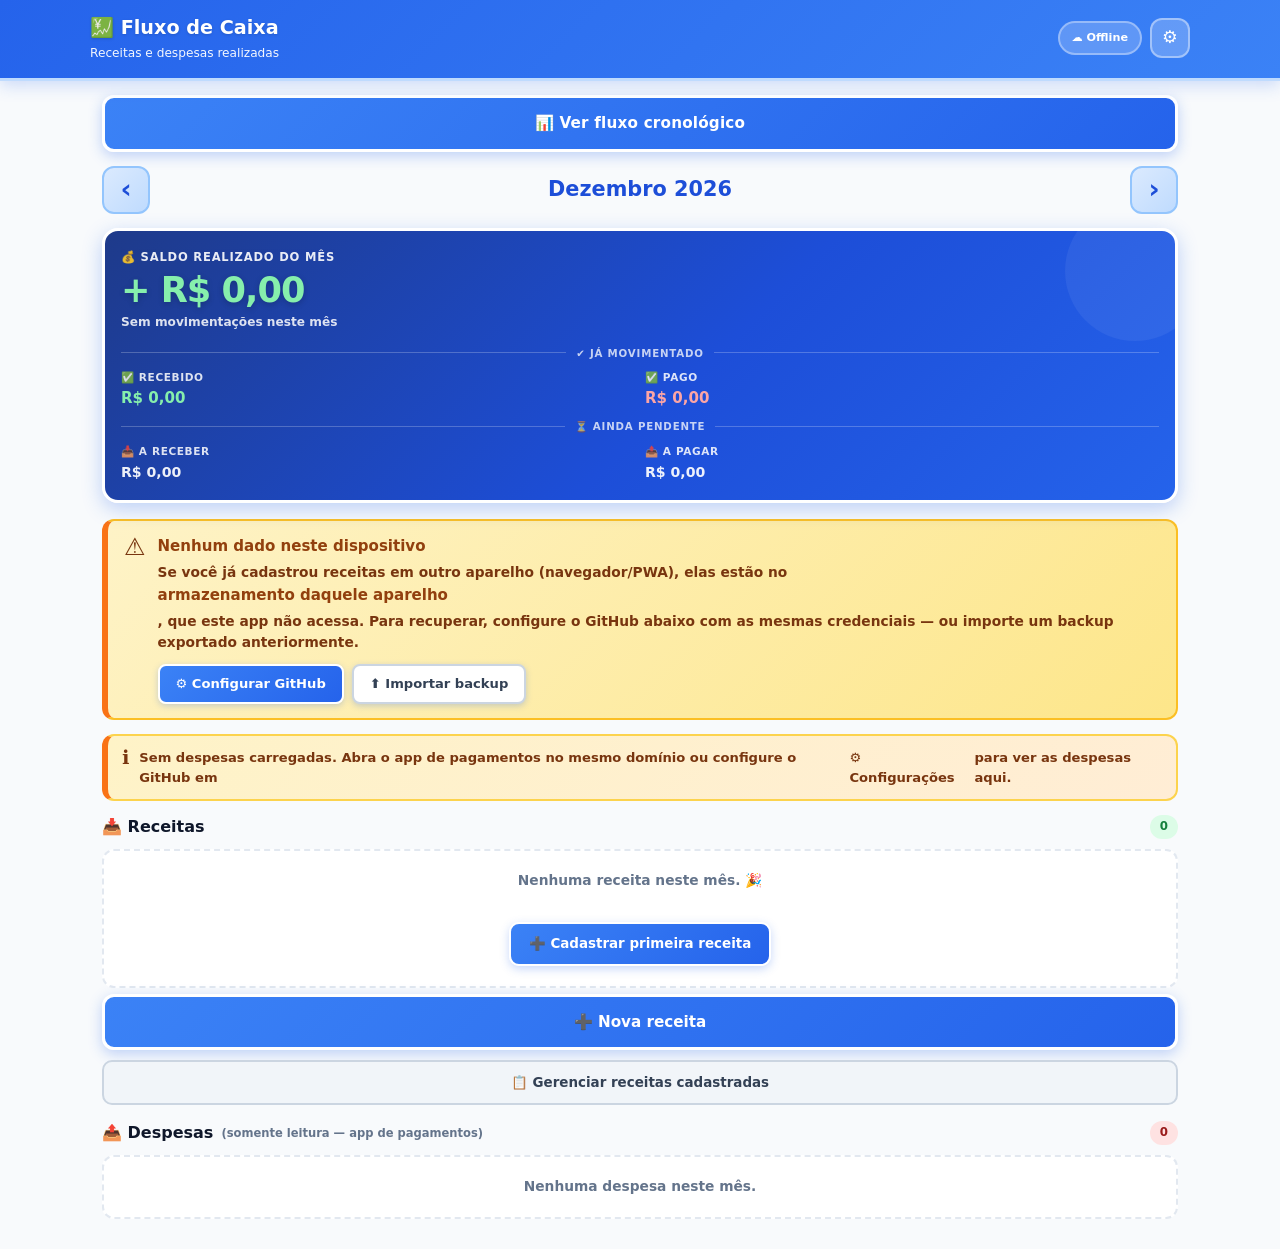
==== fluxo.html @ 1d49e4a2 "Add files via upload" ====
<!DOCTYPE html>
<html lang="pt-BR">
<head>
<meta charset="UTF-8">
<meta name="viewport" content="width=device-width, initial-scale=1, maximum-scale=1, viewport-fit=cover">
<meta name="theme-color" content="#3b82f6">
<meta name="color-scheme" content="only light">
<title>Fluxo de Caixa</title>
<style>
  :root{
    color-scheme: light only;
    --fundo:#f8fafc;--cartao:#fff;--texto:#0f172a;--suave:#64748b;--linha:#e2e8f0;
    /* Verde: mantido só para status semântico (pago/recebido/positivo) */
    --verde:#16a34a;--verde-esc:#15803d;--verde-bg:#dcfce7;--verde-claro:#f0fdf4;
    --azul:#2563eb;--azul-esc:#1d4ed8;--azul-bg:#eff6ff;--azul-claro:#dbeafe;
    --vermelho:#dc2626;--vermelho-bg:#fee2e2;--vermelho-claro:#fef2f2;
    --laranja:#f97316;--laranja-esc:#ea580c;--laranja-bg:#ffedd5;
    /* Marca: azul suave (substitui o antigo teal) */
    --marca:#3b82f6;
    --marca-esc:#2563eb;
    --marca-mais-esc:#1d4ed8;
    --marca-bg:#dbeafe;
    --marca-claro:#eff6ff;
    --marca-medio:#bfdbfe;
    --marca-borda:#93c5fd;
    --roxo:#7c3aed;--roxo-bg:#ede9fe;
    --raio:14px;
  }
  html{
    color-scheme: light only;
    forced-color-adjust: none;
    -webkit-text-size-adjust: 100%;
    background:#f8fafc;
  }
  *{box-sizing:border-box}
  html,body{margin:0;padding:0;width:100%;max-width:100%;overflow-x:hidden}
  body{font-family:system-ui,-apple-system,"Segoe UI",Roboto,Arial,sans-serif;
    background:var(--fundo);color:var(--texto);font-size:15px;line-height:1.45;
    -webkit-tap-highlight-color:transparent;
    forced-color-adjust: none}
  button{font:inherit;cursor:pointer;border:none;background:none;color:inherit}

  header.topo{
    background:linear-gradient(135deg,#2563eb 0%,#3b82f6 100%);
    color:#fff;padding:14px 16px 16px;position:sticky;top:0;z-index:20;
    box-shadow:0 4px 16px rgba(37,99,235,.22);
    border-bottom:3px solid #bfdbfe}
  header.topo .interno{max-width:1100px;margin:0 auto;display:flex;flex-wrap:wrap;
    gap:10px;align-items:center;justify-content:space-between}
  header.topo h1{margin:0;font-size:1.2rem;font-weight:900;
    display:flex;align-items:center;gap:8px;text-shadow:0 1px 3px rgba(0,0,0,.15)}
  header.topo p{margin:3px 0 0;font-size:.76rem;opacity:.95;font-weight:500}
  .topo-acoes{display:flex;gap:8px;align-items:center}
  .status-sync{font-size:.7rem;font-weight:800;background:rgba(255,255,255,.2);
    padding:7px 12px;border-radius:99px;color:#fff;
    border:2px solid rgba(255,255,255,.35);white-space:nowrap;cursor:pointer}
  .status-sync.ok{background:rgba(22,163,74,.55);border-color:rgba(134,239,172,.85)}
  .status-sync.erro{background:rgba(220,38,38,.55);border-color:rgba(252,165,165,.85)}
  .status-sync.carregando,.status-sync.salvando{background:rgba(234,88,12,.55);border-color:rgba(253,186,116,.85)}
  .status-sync.aviso{background:rgba(217,119,6,.55);border-color:rgba(252,211,77,.85)}
  .btn-gh{width:40px;height:40px;border-radius:12px;background:rgba(255,255,255,.22);
    border:2px solid rgba(255,255,255,.4);color:#fff;font-size:1.1rem;
    display:flex;align-items:center;justify-content:center;transition:.15s}
  .btn-gh:hover{background:rgba(255,255,255,.35);transform:translateY(-1px)}

  .area{max-width:1100px;margin:0 auto;padding:14px 12px}
  .tela{animation:surgir .18s ease-out}
  @keyframes surgir{from{opacity:0;transform:translateY(6px)}to{opacity:1;transform:none}}
  .escondido{display:none !important}

  .btn-voltar{display:inline-flex;align-items:center;gap:10px;
    background:linear-gradient(135deg,#f97316,#ea580c);color:#fff;
    font-weight:800;font-size:.9rem;padding:11px 20px;border-radius:12px;
    box-shadow:0 4px 14px rgba(234,88,12,.35);margin-bottom:14px;
    border:3px solid #fff}
  .btn-voltar::before{content:'←';font-size:1.2rem;font-weight:900;line-height:1;
    background:#fff;color:#ea580c;width:24px;height:24px;border-radius:50%;
    display:flex;align-items:center;justify-content:center}
  .btn-voltar:hover{transform:translateY(-2px)}

  h2.titulo-tela{margin:0 0 14px;font-size:1.35rem;font-weight:900;
    display:flex;align-items:center;gap:12px;flex-wrap:wrap;color:#0f172a;
    padding-left:14px;position:relative;line-height:1.2}
  h2.titulo-tela::before{content:'';position:absolute;left:0;top:6px;bottom:6px;
    width:6px;background:linear-gradient(180deg,var(--marca),var(--marca-esc));
    border-radius:4px}

  /* Botão Ver Fluxo Cronológico - topo da página */
  .btn-ver-fluxo{
    width:100%;
    margin-bottom:14px;
    background:linear-gradient(135deg,#3b82f6 0%,#2563eb 100%);
    color:#fff;
    padding:14px 20px;
    border-radius:12px;
    font-weight:900;
    font-size:.95rem;
    display:flex;
    align-items:center;
    justify-content:center;
    gap:10px;
    box-shadow:0 4px 14px rgba(37,99,235,.28);
    transition:.15s;
    border:3px solid #fff;
    letter-spacing:.2px
  }
  .btn-ver-fluxo:hover{
    transform:translateY(-2px);
    box-shadow:0 8px 22px rgba(37,99,235,.4)
  }
  .btn-ver-fluxo:active{transform:translateY(0)}

  .nav-mes{display:flex;align-items:center;gap:10px;margin-bottom:14px}
  .nav-mes h2{margin:0;flex:1;text-align:center;font-size:1.3rem;font-weight:900;
    color:#1d4ed8;text-transform:capitalize;line-height:1.1}
  .nav-mes-btn{flex:0 0 auto;width:48px;height:48px;border-radius:12px;
    background:linear-gradient(135deg,#dbeafe,#bfdbfe);border:2px solid #93c5fd;
    display:flex;align-items:center;justify-content:center;font-size:1.7rem;
    font-weight:900;color:#1d4ed8;line-height:1;padding-bottom:3px}
  .nav-mes-btn:hover{background:linear-gradient(135deg,#bfdbfe,#93c5fd);transform:translateY(-2px)}
  .nav-mes-btn:active{transform:scale(.95)}

  .card-saldo{
    background:linear-gradient(135deg,#1e3a8a 0%,#1d4ed8 55%,#2563eb 100%);
    color:#fff;border-radius:16px;padding:18px 16px;margin-bottom:16px;
    box-shadow:0 6px 20px rgba(37,99,235,.28);
    border:3px solid #fff;position:relative;overflow:hidden}
  .card-saldo::before{content:'';position:absolute;top:-30px;right:-30px;
    width:140px;height:140px;border-radius:50%;
    background:rgba(255,255,255,.06);pointer-events:none}
  .card-saldo .rotulo{font-size:.72rem;font-weight:800;text-transform:uppercase;
    letter-spacing:.8px;opacity:.9;margin-bottom:6px}
  .card-saldo .valor{font-size:2.2rem;font-weight:900;letter-spacing:-1px;
    line-height:1.1;margin-bottom:4px;text-shadow:0 2px 6px rgba(0,0,0,.2)}
  .card-saldo .valor.positivo{color:#86efac}
  .card-saldo .valor.negativo{color:#fca5a5}
  .card-saldo .subtitulo{font-size:.76rem;font-weight:600;opacity:.85;
    margin-bottom:14px}
  .card-saldo .divisor{display:flex;align-items:center;gap:10px;
    margin:10px 0 10px;opacity:.75}
  .card-saldo .divisor span{font-size:.64rem;font-weight:900;text-transform:uppercase;
    letter-spacing:.8px;white-space:nowrap}
  .card-saldo .divisor::before,.card-saldo .divisor::after{content:'';flex:1;
    height:1px;background:rgba(255,255,255,.3)}
  .card-saldo .detalhes{display:grid;grid-template-columns:repeat(auto-fit,minmax(120px,1fr));
    gap:10px}
  .card-saldo .det-item{display:flex;flex-direction:column;gap:2px}
  .card-saldo .det-item span{font-size:.66rem;font-weight:700;text-transform:uppercase;
    letter-spacing:.6px;opacity:.85}
  .card-saldo .det-item strong{font-size:.94rem;font-weight:900}
  .card-saldo .det-item.det-entrada strong{color:#86efac}
  .card-saldo .det-item.det-saida strong{color:#fca5a5}
  .card-saldo .det-item.det-pendente strong{font-size:.88rem;opacity:.92}

  .secao{margin-bottom:16px}
  .secao-cabecalho{display:flex;align-items:center;gap:8px;margin-bottom:10px;
    flex-wrap:wrap}
  .secao-cabecalho h3{margin:0;font-size:1rem;font-weight:900;flex:1;min-width:0;
    display:flex;align-items:center;gap:8px;color:#0f172a}
  .secao-cabecalho h3 small{font-size:.72rem;font-weight:600;color:var(--suave)}
  .secao-cabecalho .contador{font-size:.74rem;font-weight:900;padding:3px 10px;
    border-radius:99px;background:var(--azul-bg);color:var(--azul-esc)}
  .secao-cabecalho .contador.saida{background:var(--vermelho-bg);color:#991b1b}
  .secao-cabecalho .contador.entrada{background:var(--verde-bg);color:var(--verde-esc)}

  .lista-vazia{background:#fff;border:2px dashed var(--linha);border-radius:12px;
    padding:20px 14px;text-align:center;color:var(--suave);
    font-size:.86rem;font-weight:600}
  .lista-vazia .btn-vazio{display:inline-flex;align-items:center;gap:8px;
    background:linear-gradient(135deg,var(--marca),var(--marca-esc));color:#fff;
    padding:10px 18px;border-radius:10px;font-weight:900;font-size:.84rem;
    margin-top:12px;box-shadow:0 3px 10px rgba(37,99,235,.25);transition:.15s;
    border:2px solid #fff}
  .lista-vazia .btn-vazio:hover{transform:translateY(-1px);
    box-shadow:0 5px 14px rgba(37,99,235,.35)}

  .aviso-vazio{background:linear-gradient(135deg,#fef3c7,#fde68a);
    border:2px solid #fbbf24;border-left:6px solid var(--laranja);
    border-radius:12px;padding:14px 16px;margin-bottom:14px;
    font-size:.86rem;color:#78350f;font-weight:600;line-height:1.55;
    display:flex;gap:12px;align-items:flex-start}
  .aviso-vazio .icon{font-size:1.5rem;flex-shrink:0;line-height:1}
  .aviso-vazio .body{flex:1;min-width:0}
  .aviso-vazio b{display:block;font-size:.94rem;font-weight:900;
    color:#92400e;margin-bottom:4px}
  .aviso-vazio .btns{display:flex;gap:8px;flex-wrap:wrap;margin-top:10px}
  .aviso-vazio button{background:linear-gradient(135deg,var(--marca),var(--marca-esc));
    color:#fff;padding:8px 16px;border-radius:8px;font-weight:900;font-size:.82rem;
    border:2px solid #fff;box-shadow:0 2px 6px rgba(37,99,235,.25);transition:.15s}
  .aviso-vazio button:hover{transform:translateY(-1px)}
  .aviso-vazio button.neutro{background:#fff;color:#334155;border-color:#cbd5e1}
  .aviso-vazio code{background:#fff;border:1px solid #fcd34d;border-radius:4px;
    padding:1px 6px;font-family:monospace;font-size:.78rem}

  .item-receita{
    background:#fff;border:2px solid var(--linha);border-left:6px solid var(--azul);
    border-radius:12px;padding:12px 14px;margin-bottom:10px;
    box-shadow:0 2px 6px rgba(15,23,42,.06);
    display:flex;flex-direction:column;gap:10px;transition:.15s}
  .item-receita.st-recebido{border-left-color:var(--verde);
    background:linear-gradient(135deg,#f0fdf4,#fff)}
  .item-receita.st-atrasado{border-left-color:var(--laranja);
    background:linear-gradient(135deg,#fff7ed,#fff)}
  .item-receita:hover{box-shadow:0 4px 12px rgba(15,23,42,.1)}

  .item-linha1{display:flex;justify-content:space-between;gap:10px;align-items:flex-start}
  .item-info{flex:1;min-width:0}
  .item-info .fonte{font-size:.95rem;font-weight:900;color:#0f172a;
    white-space:nowrap;overflow:hidden;text-overflow:ellipsis;display:flex;
    align-items:center;gap:6px}
  .item-info .meta{font-size:.74rem;color:var(--suave);font-weight:600;margin-top:2px;
    display:flex;flex-wrap:wrap;align-items:center;gap:6px}
  .item-info .meta b{color:#334155;font-weight:800}
  .item-valor{flex-shrink:0;text-align:right}
  .item-valor .num{font-size:1.15rem;font-weight:900;color:var(--azul-esc);
    letter-spacing:-.3px}
  .item-receita.st-recebido .item-valor .num{color:var(--verde-esc)}
  .item-receita.st-atrasado .item-valor .num{color:var(--laranja-esc)}
  .item-valor .sublabel{font-size:.62rem;font-weight:900;text-transform:uppercase;
    letter-spacing:.5px;color:var(--suave);margin-top:1px}

  .item-linha2{display:flex;gap:6px;align-items:center;flex-wrap:wrap;
    padding-top:8px;border-top:1px dashed var(--linha)}
  .btn-acao-receita{padding:8px 12px;border-radius:8px;font-size:.78rem;font-weight:800;
    display:inline-flex;align-items:center;gap:5px;transition:.15s;
    border:2px solid transparent;white-space:nowrap}
  .btn-acao-receita.receber{background:linear-gradient(135deg,var(--verde),#15803d);
    color:#fff;box-shadow:0 2px 8px rgba(22,163,74,.3)}
  .btn-acao-receita.receber:hover{box-shadow:0 4px 12px rgba(22,163,74,.45);
    transform:translateY(-1px)}
  .btn-acao-receita.desfazer{background:#f1f5f9;color:#475569;border-color:#cbd5e1}
  .btn-acao-receita.desfazer:hover{background:#e2e8f0}
  .btn-acao-receita.editar{background:var(--azul-bg);color:var(--azul-esc);
    border-color:var(--azul-claro)}
  .btn-acao-receita.editar:hover{background:#dbeafe}
  .btn-acao-receita.excluir{background:var(--vermelho-bg);color:#b91c1c;
    border-color:#fca5a5}
  .btn-acao-receita.excluir:hover{background:#fecaca}

  .selo-status-receita{font-size:.62rem;font-weight:900;padding:3px 9px;
    border-radius:99px;text-transform:uppercase;letter-spacing:.5px;
    display:inline-flex;align-items:center;gap:4px}
  .selo-status-receita.recebido{background:var(--verde-bg);color:var(--verde-esc);
    border:1px solid #86efac}
  .selo-status-receita.aberto{background:var(--azul-bg);color:var(--azul-esc);
    border:1px solid #bfdbfe}
  .selo-status-receita.atrasado{background:var(--laranja-bg);color:var(--laranja-esc);
    border:1px solid #fdba74}

  .grupo-despesa{margin-bottom:14px}
  .grupo-despesa .grupo-cabecalho{display:flex;align-items:center;gap:8px;
    padding:8px 12px;background:linear-gradient(135deg,#f8fafc,#f1f5f9);
    border:2px solid var(--linha);border-bottom:none;
    border-radius:10px 10px 0 0;font-size:.82rem;font-weight:900;color:#334155}
  .grupo-despesa .grupo-cabecalho .qtd-badge{font-size:.66rem;font-weight:900;
    background:#e2e8f0;color:#475569;padding:2px 8px;border-radius:99px;
    margin-left:auto}
  .grupo-despesa .grupo-total{font-size:.74rem;font-weight:800;color:#0f172a;
    margin-left:8px}
  .grupo-despesa .itens{border:2px solid var(--linha);border-top:none;
    border-radius:0 0 10px 10px;overflow:hidden}
  .grupo-despesa .itens .item-despesa{border-radius:0;border-left-width:4px;
    border-top:none;border-left-color:var(--azul-claro);
    border-right:none;border-bottom:1px solid var(--linha);
    margin-bottom:0;padding:10px 14px}
  .grupo-despesa .itens .item-despesa:last-child{border-bottom:none}
  .grupo-despesa .itens .item-despesa.st-pago{border-left-color:var(--verde)}
  .grupo-despesa .itens .item-despesa.st-em_atraso{border-left-color:var(--vermelho)}

  .item-despesa{
    background:#fff;
    display:flex;justify-content:space-between;gap:10px;align-items:center;
    box-shadow:none;opacity:.92}
  .item-despesa.st-pago{opacity:1}
  .item-despesa.st-em_atraso{opacity:1}
  .item-despesa.st-outros{opacity:1}
  .item-despesa .info{flex:1;min-width:0}
  .item-despesa .info .fonte{font-size:.9rem;font-weight:800;color:#0f172a;
    white-space:nowrap;overflow:hidden;text-overflow:ellipsis}
  .item-despesa .info .meta{font-size:.72rem;color:var(--suave);font-weight:600;
    margin-top:2px;white-space:nowrap;overflow:hidden;text-overflow:ellipsis}
  .item-despesa .valor-area{flex-shrink:0;text-align:right}
  .item-despesa .valor{font-size:1.05rem;font-weight:900;color:#334155;letter-spacing:-.3px}
  .item-despesa.st-pago .valor{color:var(--verde-esc)}
  .item-despesa.st-em_atraso .valor{color:#b91c1c}
  .item-despesa .selo{font-size:.62rem;font-weight:900;padding:3px 8px;
    border-radius:99px;margin-top:3px;display:inline-block}
  .item-despesa .selo.pago{background:var(--verde-bg);color:var(--verde-esc)}
  .item-despesa .selo.aberto{background:var(--azul-bg);color:var(--azul-esc)}
  .item-despesa .selo.atrasado{background:var(--vermelho-bg);color:#b91c1c}
  .item-despesa .selo.outros{background:var(--laranja-bg);color:var(--laranja-esc)}

  .aviso-fonte{background:linear-gradient(135deg,#fef3c7,#ffedd5);
    border:2px solid #fcd34d;border-left:6px solid var(--laranja);
    border-radius:12px;padding:12px 14px;margin-bottom:14px;
    font-size:.82rem;color:#78350f;font-weight:600;line-height:1.5;
    display:flex;gap:10px;align-items:flex-start}
  .aviso-fonte::before{content:'ℹ️';font-size:1.2rem;flex-shrink:0;line-height:1}

  .btn-nova-receita{width:100%;margin-top:6px;
    background:linear-gradient(135deg,var(--marca),var(--marca-esc));
    color:#fff;padding:14px 20px;border-radius:12px;font-weight:900;font-size:.95rem;
    display:flex;align-items:center;justify-content:center;gap:10px;
    box-shadow:0 4px 14px rgba(37,99,235,.28);transition:.15s;
    border:3px solid #fff}
  .btn-nova-receita:hover{transform:translateY(-2px);
    box-shadow:0 8px 22px rgba(37,99,235,.4)}
  .btn-nova-receita:active{transform:translateY(0)}

  .btn-secundario{display:inline-flex;align-items:center;justify-content:center;
    gap:8px;background:#f1f5f9;color:#334155;border:2px solid #cbd5e1;
    padding:11px 18px;border-radius:10px;font-weight:800;font-size:.84rem;
    transition:.15s;margin-top:10px;width:100%}
  .btn-secundario:hover{background:#e2e8f0}

  .form-cartao{background:#fff;border:2px solid var(--linha);border-radius:var(--raio);
    padding:16px;box-shadow:0 2px 8px rgba(15,23,42,.06);margin-bottom:14px}
  .grade-form{display:grid;gap:12px;grid-template-columns:repeat(auto-fit,minmax(160px,1fr))}
  .campo{display:flex;flex-direction:column;gap:5px;font-size:.82rem;font-weight:900;
    color:#0f172a;letter-spacing:.2px}
  .campo input,.campo select{font:inherit;font-weight:500;color:var(--texto);
    background:#fff;border:2px solid var(--linha);border-radius:8px;
    padding:10px 12px;font-size:.92rem;width:100%;min-width:0;outline:none;
    transition:.15s;color-scheme:light}
  .campo input:focus,.campo select:focus{border-color:var(--marca);
    box-shadow:0 0 0 3px rgba(59,130,246,.18)}
  .campo.largura-total{grid-column:1 / -1}
  .campo .dica{font-weight:500;color:var(--suave);font-size:.72rem}

  .check-infinita{display:flex;align-items:flex-start;gap:12px;
    background:linear-gradient(135deg,#eff6ff,#dbeafe);
    border:2px solid #93c5fd;border-radius:12px;padding:12px 14px;
    margin-top:6px;cursor:pointer;transition:.15s;grid-column:1 / -1}
  .check-infinita:hover{border-color:var(--marca)}
  .check-infinita input{width:22px;height:22px;margin:0;flex-shrink:0;
    accent-color:var(--marca);cursor:pointer}
  .check-infinita .conteudo{flex:1;min-width:0}
  .check-infinita b{display:block;font-size:.9rem;font-weight:900;
    color:var(--marca-mais-esc);margin-bottom:2px}
  .check-infinita small{display:block;font-size:.74rem;color:#1e40af;font-weight:600;
    line-height:1.4}
  .check-infinita.ativo{background:linear-gradient(135deg,#dbeafe,#bfdbfe);
    border-color:var(--marca)}

  .acoes-form{display:flex;gap:10px;flex-wrap:wrap;margin-top:16px;
    padding-top:14px;border-top:2px dashed var(--linha)}
  .btn{padding:12px 20px;border-radius:10px;font-weight:800;font-size:.88rem;
    display:inline-flex;align-items:center;gap:8px;transition:.15s;
    border:2px solid transparent}
  .btn-primario{background:linear-gradient(135deg,var(--marca),var(--marca-esc));
    color:#fff;box-shadow:0 4px 12px rgba(37,99,235,.28)}
  .btn-primario:hover{box-shadow:0 6px 18px rgba(37,99,235,.4);
    transform:translateY(-1px)}
  .btn-neutro{background:#f1f5f9;color:#334155;border-color:#cbd5e1}
  .btn-neutro:hover{background:#e2e8f0}
  .btn-perigo{background:var(--vermelho-bg);color:#b91c1c;border-color:#fca5a5}
  .btn-perigo:hover{background:#fecaca}
  .btn:disabled{opacity:.6;cursor:not-allowed}

  .config-status-cartao{border-radius:var(--raio);padding:14px 16px;
    margin-bottom:14px;display:flex;gap:14px;align-items:center;
    border:2px solid var(--linha);background:#fff;
    border-left:6px solid var(--suave);box-shadow:0 2px 8px rgba(15,23,42,.06)}
  .config-status-cartao.ok{border-color:#86efac;border-left-color:var(--verde);
    background:linear-gradient(135deg,#f0fdf4,#dcfce7)}
  .config-status-cartao.erro{border-color:#fca5a5;border-left-color:var(--vermelho);
    background:linear-gradient(135deg,#fef2f2,#fee2e2)}
  .config-status-cartao.aviso{border-color:#fcd34d;border-left-color:var(--laranja);
    background:linear-gradient(135deg,#fffbeb,#fef3c7)}
  .config-status-cartao .emoji{font-size:1.6rem;flex-shrink:0;line-height:1}
  .config-status-cartao b{display:block;font-size:.92rem;font-weight:900;margin-bottom:2px}
  .config-status-cartao small{font-size:.76rem;color:var(--suave);font-weight:600}
  .config-status-cartao.ok b{color:var(--verde-esc)}
  .config-status-cartao.erro b{color:#b91c1c}
  .config-status-cartao.aviso b{color:#92400e}

  .config-ajuda{background:linear-gradient(135deg,#f0f9ff,#e0f2fe);
    border:2px solid #bae6fd;border-left:6px solid var(--azul);
    border-radius:12px;padding:14px 16px;font-size:.78rem;color:#075985;
    margin-top:14px;line-height:1.6;font-weight:500}
  .config-ajuda b{color:#0c4a6e;font-weight:900}
  .config-ajuda code{background:#fff;border:1px solid #bae6fd;border-radius:5px;
    padding:2px 7px;font-family:ui-monospace,monospace;font-size:.72rem;
    color:#0369a1;font-weight:700;word-break:break-all}

  .modal-fundo{position:fixed;top:0;left:0;right:0;bottom:0;background:rgba(15,23,42,.75);
    display:flex;align-items:center;justify-content:center;padding:16px;
    z-index:999999;backdrop-filter:blur(2px)}
  .modal-caixa{background:#fff;border-radius:16px;max-width:520px;width:100%;
    max-height:90vh;overflow-y:auto;padding:20px;
    box-shadow:0 24px 60px rgba(0,0,0,.4)}
  .modal-caixa h3{margin:0 0 12px;font-size:1.1rem;font-weight:900;
    display:flex;align-items:center;gap:10px;padding-bottom:10px;
    border-bottom:2px dashed var(--linha);color:#0f172a}
  .modal-caixa h3 .emoji{font-size:1.5rem;background:linear-gradient(135deg,#eff6ff,#dbeafe);
    width:42px;height:42px;border-radius:12px;display:flex;
    align-items:center;justify-content:center;flex-shrink:0}
  .modal-caixa p{margin:8px 0;font-size:.86rem;color:var(--texto);font-weight:500}
  .modal-acoes{display:flex;gap:10px;flex-wrap:wrap;margin-top:16px;
    justify-content:flex-end}
  .btn-modal{padding:10px 16px;border-radius:10px;font-weight:800;font-size:.82rem;
    display:inline-flex;align-items:center;gap:6px;transition:.15s;
    border:2px solid transparent}
  .btn-modal.primario{background:linear-gradient(135deg,var(--marca),var(--marca-esc));
    color:#fff;box-shadow:0 3px 10px rgba(37,99,235,.25)}
  .btn-modal.neutro{background:#f1f5f9;color:#334155;border-color:#cbd5e1}
  .btn-modal.neutro:hover{background:#e2e8f0}

  #textoEscopo{background:#f8fafc;border-left:5px solid var(--marca);
    border-radius:8px;padding:12px 14px;font-size:.84rem;color:var(--texto);
    line-height:1.6;margin:12px 0 4px;font-weight:500}
  #textoEscopo b{color:var(--marca-mais-esc);font-weight:900}
  .linha-mudanca{display:flex;align-items:flex-start;gap:10px;padding:7px 0;
    border-bottom:1px dashed #e2e8f0}
  .linha-mudanca:last-child{border-bottom:none}
  .linha-mudanca .campo-nome{font-weight:900;color:var(--marca-mais-esc);min-width:80px;
    flex-shrink:0;font-size:.78rem;text-transform:uppercase;letter-spacing:.3px}
  .linha-mudanca .valor-mudanca{color:var(--texto);word-break:break-word;
    font-size:.84rem;font-weight:600}

  .opcoes-escopo{display:flex;flex-direction:column;gap:10px;margin-top:14px}
  .opcao-escopo{display:flex;align-items:flex-start;gap:12px;background:#f8fafc;
    border:2px solid #e2e8f0;border-radius:12px;padding:12px 14px;
    text-align:left;cursor:pointer;width:100%;transition:.15s;font-weight:600}
  .opcao-escopo:hover{background:linear-gradient(135deg,#eff6ff,#dbeafe);
    border-color:var(--marca);transform:translateY(-2px);
    box-shadow:0 6px 16px rgba(37,99,235,.15)}
  .opcao-escopo .icone{font-size:1.3rem;flex-shrink:0;width:28px;
    text-align:center;background:#fff;border-radius:8px;padding:3px}
  .opcao-escopo .info{flex:1;min-width:0}
  .opcao-escopo .info b{display:block;color:var(--texto);font-size:.88rem;
    font-weight:900;margin-bottom:2px}
  .opcao-escopo .info small{display:block;color:var(--suave);font-size:.74rem;
    font-weight:500}
  .opcao-escopo.cancelar{background:#fff;border-color:#fee2e2}
  .opcao-escopo.cancelar:hover{background:#fef2f2;border-color:#fca5a5}
  .opcao-escopo.cancelar .info b{color:#b91c1c}

  .info-parcela-edit{background:linear-gradient(135deg,#eff6ff,#dbeafe);
    border:2px solid #93c5fd;border-radius:10px;padding:12px 14px;
    margin-bottom:14px;font-size:.82rem;font-weight:600;color:#1e40af;
    line-height:1.5}
  .info-parcela-edit b{color:var(--marca-mais-esc);font-weight:900}

  .item-receita-completa{background:#fff;border:2px solid var(--linha);
    border-left:6px solid var(--marca);border-radius:12px;padding:14px;
    margin-bottom:12px;box-shadow:0 2px 6px rgba(15,23,42,.06)}
  .item-receita-completa .cabecalho{display:flex;justify-content:space-between;
    gap:10px;align-items:flex-start;margin-bottom:10px}
  .item-receita-completa .titulo-info{flex:1;min-width:0}
  .item-receita-completa .titulo-info b{display:block;font-size:1rem;
    font-weight:900;color:#0f172a}
  .item-receita-completa .titulo-info small{display:block;font-size:.74rem;
    color:var(--suave);font-weight:600;margin-top:2px}
  .item-receita-completa .detalhes-grade{display:grid;
    grid-template-columns:repeat(auto-fit,minmax(120px,1fr));gap:8px;
    margin-top:8px;padding-top:8px;border-top:1px dashed var(--linha)}
  .item-receita-completa .det{display:flex;flex-direction:column;gap:1px}
  .item-receita-completa .det span{font-size:.62rem;font-weight:900;
    text-transform:uppercase;letter-spacing:.5px;color:var(--suave)}
  .item-receita-completa .det strong{font-size:.86rem;font-weight:800;color:#334155}
  .item-receita-completa .rodape{display:flex;gap:8px;flex-wrap:wrap;
    margin-top:10px;padding-top:10px;border-top:1px dashed var(--linha);
    justify-content:flex-end}

  /* ========== TELA FLUXO CRONOLÓGICO ========== */
  .crono-info-anterior{
    background:linear-gradient(135deg,#eff6ff,#dbeafe);
    border:2px solid #93c5fd;border-left:6px solid var(--marca);
    border-radius:12px;padding:12px 14px;margin-bottom:14px;
    display:flex;justify-content:space-between;align-items:center;gap:10px;
    flex-wrap:wrap;font-size:.78rem;color:#1e40af;font-weight:600}
  .crono-info-anterior span{flex:1;min-width:0}
  .crono-info-anterior b{font-size:1rem;font-weight:900;letter-spacing:-.3px}
  .crono-info-anterior b.positivo{color:var(--verde-esc)}
  .crono-info-anterior b.negativo{color:#b91c1c}
  .crono-info-anterior small{display:block;font-size:.68rem;opacity:.85;
    margin-top:2px;font-weight:500}

  .crono-tabela-area{
    background:#fff;border:2px solid var(--linha);border-radius:12px;
    overflow-x:auto;-webkit-overflow-scrolling:touch;
    box-shadow:0 2px 8px rgba(15,23,42,.06);margin-bottom:14px}
  .crono-tabela{width:100%;border-collapse:collapse;font-size:.8rem;
    min-width:520px}
  .crono-tabela thead th:first-child,
  .crono-tabela tbody td:first-child,
  .crono-tabela tfoot td:first-child{
    width:1%;
    white-space:nowrap;
    text-align:left;
    padding-left:10px;
    padding-right:6px;
  }
  .crono-tabela thead th{
    background:linear-gradient(135deg,#eff6ff,#dbeafe);
    color:var(--marca-mais-esc);font-weight:900;font-size:.66rem;
    text-transform:uppercase;letter-spacing:.6px;
    padding:10px 8px;text-align:right;
    border-bottom:2px solid #93c5fd;white-space:nowrap}
  .crono-tabela tbody td{
    padding:9px 8px;border-bottom:1px solid #f1f5f9;
    text-align:right;font-weight:600;color:#334155;
    font-variant-numeric:tabular-nums;white-space:nowrap;
    transition:background .15s}
  .crono-tabela tbody td:first-child{
    font-weight:800;color:#0f172a;font-variant-numeric:normal;
    font-size:.82rem}
  .crono-tabela tbody tr:last-child td{border-bottom:none}
  .crono-tabela tbody td.rec{color:var(--verde-esc);font-weight:900}
  .crono-tabela tbody td.desp{color:#b91c1c;font-weight:900}
  .crono-tabela tbody td.saldo{font-weight:900}
  .crono-tabela tbody td.saldo.positivo{color:var(--verde-esc)}
  .crono-tabela tbody td.saldo.negativo{color:#b91c1c}
  .crono-tabela tbody td.saldo.zero{color:var(--suave);font-weight:700}
  .crono-tabela tbody td.acum{font-weight:900;letter-spacing:-.2px}
  .crono-tabela tbody td.acum.positivo{color:var(--verde-esc);
    background:rgba(22,163,74,.05)}
  .crono-tabela tbody td.acum.negativo{color:#b91c1c;
    background:rgba(220,38,38,.05)}
  .crono-tabela tbody td.acum.zero{color:var(--suave);font-weight:700;
    background:rgba(100,116,139,.05)}

  .crono-tabela tbody tr.crono-linha{cursor:pointer}
  .crono-tabela tbody tr.crono-linha:hover td{background:rgba(59,130,246,.06)}
  .crono-tabela tbody tr.crono-linha.dia-realizado td{
    background:rgba(22,163,74,.05)}
  .crono-tabela tbody tr.crono-linha.dia-realizado:hover td{
    background:rgba(22,163,74,.11)}
  .crono-tabela tbody tr.crono-linha.expandido td{
    background:rgba(59,130,246,.10);
    border-bottom-color:#93c5fd}
  .crono-tabela tbody tr.crono-linha.expandido td:first-child{
    color:var(--marca-mais-esc)}

  .seta-expand{
    display:inline-block;font-size:.55rem;color:var(--suave);
    margin-left:3px;opacity:.7;
    transition:transform .2s ease, color .2s ease;
    vertical-align:middle}
  .crono-tabela tbody tr.crono-linha.expandido .seta-expand{
    transform:rotate(180deg);
    color:var(--marca-mais-esc);
    opacity:1}

  .crono-detalhe-row td{
    padding:0 !important;
    background:#f8fafc !important;
    border-bottom:2px solid #93c5fd !important;
    text-align:left !important;
    white-space:normal !important;
    font-variant-numeric:normal !important}
  .crono-detalhe{
    padding:10px 12px;display:flex;flex-direction:column;gap:6px;
    animation:cronoDetalheIn .18s ease-out}
  @keyframes cronoDetalheIn{
    from{opacity:0;transform:translateY(-4px)}
    to{opacity:1;transform:none}
  }
  .crono-detalhe-item{
    display:flex;align-items:center;gap:10px;
    padding:8px 10px;background:#fff;
    border:1.5px solid var(--linha);border-radius:8px;
    font-weight:600;min-width:0}
  .crono-detalhe-item.rec{border-left:4px solid var(--verde)}
  .crono-detalhe-item.desp{border-left:4px solid var(--vermelho)}
  .crono-detalhe-ico{font-size:1rem;flex-shrink:0;line-height:1}
  .crono-detalhe-info{flex:1;min-width:0}
  .crono-detalhe-info b{
    display:block;font-size:.84rem;font-weight:900;color:#0f172a;
    white-space:nowrap;overflow:hidden;text-overflow:ellipsis}
  .crono-detalhe-info small{
    display:block;font-size:.72rem;color:var(--suave);font-weight:500;
    white-space:nowrap;overflow:hidden;text-overflow:ellipsis;
    margin-top:1px}
  .crono-detalhe-valor{
    font-size:.88rem;font-weight:900;color:var(--texto);
    flex-shrink:0;font-variant-numeric:tabular-nums;letter-spacing:-.2px}
  .crono-detalhe-item.rec .crono-detalhe-valor{color:var(--verde-esc)}
  .crono-detalhe-item.desp .crono-detalhe-valor{color:#b91c1c}

  .status-recebido,.status-pago{color:var(--verde-esc);font-weight:800}
  .status-aberto{color:var(--azul-esc);font-weight:800}
  .status-atrasado,.status-outros{color:var(--laranja-esc);font-weight:800}

  .crono-tabela tfoot td{
    background:linear-gradient(135deg,#eff6ff,#dbeafe);
    border-top:2px solid var(--marca);
    font-weight:900;color:var(--marca-mais-esc);
    padding:11px 8px;text-align:right;
    font-variant-numeric:tabular-nums;white-space:nowrap;font-size:.8rem}
  .crono-tabela tfoot td.rec{color:var(--verde-esc)}
  .crono-tabela tfoot td.desp{color:#b91c1c}
  .crono-tabela tfoot td.saldo.positivo{color:var(--verde-esc)}
  .crono-tabela tfoot td.saldo.negativo{color:#b91c1c}
  .crono-tabela tfoot td.acum.positivo{color:var(--verde-esc)}
  .crono-tabela tfoot td.acum.negativo{color:#b91c1c}

  .crono-vazio{padding:24px 14px !important;text-align:center !important;
    color:var(--suave) !important;font-weight:600 !important;
    font-size:.86rem !important;font-variant-numeric:normal !important}

  .crono-legenda{
    display:flex;gap:12px;flex-wrap:wrap;margin-top:10px;
    padding:10px 12px;background:#fff;border:2px solid var(--linha);
    border-radius:10px;font-size:.72rem;color:var(--suave);font-weight:600}
  .crono-legenda span{display:flex;align-items:center;gap:6px}
  .crono-legenda i{width:12px;height:12px;border-radius:4px;
    display:inline-block;border:2px solid transparent}
  .crono-legenda i.l-real{background:#f0fdf4;border-color:#86efac}
  .crono-legenda i.l-pend{background:#fff;border-color:#cbd5e1}

  @media (max-width:520px){
    header.topo h1{font-size:1rem}
    .card-saldo .valor{font-size:1.8rem}
    .nav-mes h2{font-size:1.1rem}
    .nav-mes-btn{width:42px;height:42px;font-size:1.5rem}
    .item-info .fonte{font-size:.88rem}
    .item-valor .num{font-size:1rem}
    .btn-acao-receita{font-size:.72rem;padding:7px 10px}
    .grade-form{grid-template-columns:1fr}
    .crono-tabela{font-size:.76rem;min-width:480px}
    .crono-tabela thead th{font-size:.6rem;padding:8px 6px}
    .crono-tabela tbody td{padding:8px 5px}
    .crono-tabela tfoot td{padding:10px 5px;font-size:.76rem}
    .crono-tabela thead th:first-child,
    .crono-tabela tbody td:first-child,
    .crono-tabela tfoot td:first-child{padding-left:8px;padding-right:4px}
    .crono-detalhe{padding:8px 10px;gap:5px}
    .crono-detalhe-item{padding:7px 9px;gap:8px}
    .crono-detalhe-info b{font-size:.8rem}
    .crono-detalhe-info small{font-size:.68rem}
    .crono-detalhe-valor{font-size:.82rem}
    .btn-ver-fluxo{font-size:.88rem;padding:13px 16px}
  }
</style>
</head>
<body>

<header class="topo">
  <div class="interno">
    <div>
      <h1>💹 Fluxo de Caixa</h1>
      <p>Receitas e despesas realizadas</p>
    </div>
    <div class="topo-acoes">
      <span class="status-sync" id="statusSync">☁️ Offline</span>
      <button type="button" class="btn-gh" id="btnConfig" title="Configurações">⚙️</button>
    </div>
  </div>
</header>

<div class="area">

  <section class="tela" id="tela-fluxo">
    <button type="button" class="btn-ver-fluxo" id="btnCronologico">📊 Ver fluxo cronológico</button>

    <div class="nav-mes">
      <button type="button" class="nav-mes-btn" id="mesAnterior" aria-label="Mês anterior">‹</button>
      <h2 id="tituloMes"></h2>
      <button type="button" class="nav-mes-btn" id="mesProximo" aria-label="Próximo mês">›</button>
    </div>

    <div class="card-saldo" id="cardSaldo">
      <div class="rotulo">💰 Saldo realizado do mês</div>
      <div class="valor" id="saldoValor">R$ 0,00</div>
      <div class="subtitulo" id="saldoSubtitulo">Recebido − Pago</div>

      <div class="divisor"><span>✔ Já movimentado</span></div>
      <div class="detalhes">
        <div class="det-item det-entrada">
          <span>✅ Recebido</span>
          <strong id="totalRecebido">R$ 0,00</strong>
        </div>
        <div class="det-item det-saida">
          <span>✅ Pago</span>
          <strong id="totalPago">R$ 0,00</strong>
        </div>
      </div>

      <div class="divisor"><span>⏳ Ainda pendente</span></div>
      <div class="detalhes">
        <div class="det-item det-pendente">
          <span>📥 A receber</span>
          <strong id="totalAReceber">R$ 0,00</strong>
        </div>
        <div class="det-item det-pendente">
          <span>📤 A pagar</span>
          <strong id="totalAPagar">R$ 0,00</strong>
        </div>
      </div>
    </div>

    <div id="avisoVazio"></div>
    <div id="avisoFonte"></div>

    <section class="secao">
      <div class="secao-cabecalho">
        <h3>📥 Receitas</h3>
        <span class="contador entrada" id="contReceitas">0</span>
      </div>
      <div id="listaReceitas"></div>
      <button type="button" class="btn-nova-receita" id="btnNovaReceita">➕ Nova receita</button>
      <button type="button" class="btn-secundario" id="btnTodasReceitas">📋 Gerenciar receitas cadastradas</button>
    </section>

    <section class="secao">
      <div class="secao-cabecalho">
        <h3>📤 Despesas <small>(somente leitura — app de pagamentos)</small></h3>
        <span class="contador saida" id="contDespesas">0</span>
      </div>
      <div id="listaDespesas"></div>
    </section>
  </section>

  <section class="tela escondido" id="tela-cronologico">
    <button type="button" class="btn-voltar" id="voltarCronologico">Voltar</button>
    <div class="nav-mes">
      <button type="button" class="nav-mes-btn" id="cronoMesAnterior" aria-label="Mês anterior">‹</button>
      <h2 id="cronoTituloMes"></h2>
      <button type="button" class="nav-mes-btn" id="cronoMesProximo" aria-label="Próximo mês">›</button>
    </div>

    <div class="crono-info-anterior" id="cronoSaldoAnterior"></div>

    <div class="crono-tabela-area">
      <table class="crono-tabela">
        <thead>
          <tr>
            <th>Data</th>
            <th>Receita</th>
            <th>Despesa</th>
            <th>Saldo</th>
            <th>Acum.</th>
          </tr>
        </thead>
        <tbody id="cronoTbody"></tbody>
        <tfoot id="cronoTfoot"></tfoot>
      </table>
    </div>

    <div class="crono-legenda">
      <span><i class="l-real"></i> Tudo pago/recebido</span>
      <span><i class="l-pend"></i> Com pendências</span>
      <span>👆 Toque em uma data para ver os itens</span>
    </div>
  </section>

  <section class="tela escondido" id="tela-nova">
    <button type="button" class="btn-voltar" id="voltarForm">Voltar</button>
    <h2 class="titulo-tela" id="tituloForm">➕ Nova receita</h2>
    <form class="form-cartao" id="formReceita" autocomplete="off">
      <div class="grade-form">
        <label class="campo largura-total">Fonte pagadora *
          <input type="text" id="campoFonte" required placeholder="Ex.: Aluguel Apto 101, Holerite, Aposentadoria" maxlength="80">
        </label>
        <label class="campo">Tipo
          <select id="campoTipo">
            <option value="aluguel">Aluguel</option>
            <option value="holerite">Holerite</option>
            <option value="aposentadoria">Aposentadoria</option>
            <option value="outro">Outro</option>
          </select>
        </label>
        <label class="campo">Valor base (R$) *
          <input type="number" id="campoValorBase" step="0.01" min="0.01" required>
        </label>
        <label class="campo">Primeiro vencimento *
          <input type="date" id="campoPrimeiro" required>
        </label>
        <label class="campo">Dia do vencimento mensal
          <select id="campoDiaVenc">
            <option value="">Mesmo dia do 1º vencimento</option>
          </select>
          <span class="dica">Se escolher, a 1ª parcela é ajustada para o próximo dia válido.</span>
        </label>

        <label class="check-infinita" id="labelInfinita" for="campoInfinita">
          <input type="checkbox" id="campoInfinita">
          <div class="conteudo">
            <b>♾️ Receita infinita</b>
            <small>Sem fim de contrato (ex.: aposentadoria). As parcelas são geradas automaticamente e mantidas no horizonte.</small>
          </div>
        </label>

        <label class="campo" id="blocoDataFim">Data fim do contrato *
          <input type="date" id="campoDataFim">
        </label>
      </div>

      <div class="acoes-form">
        <button type="submit" class="btn btn-primario" id="btnSalvarForm">💾 Salvar</button>
        <button type="button" class="btn btn-neutro" id="btnDescartar">✕ Descartar</button>
      </div>
    </form>
  </section>

  <section class="tela escondido" id="tela-todas">
    <button type="button" class="btn-voltar" id="voltarTodas">Voltar</button>
    <h2 class="titulo-tela">📋 Receitas cadastradas</h2>
    <div id="listaTodasReceitas"></div>
    <button type="button" class="btn-nova-receita" id="btnNovaReceita2">➕ Nova receita</button>
  </section>

  <section class="tela escondido" id="tela-config">
    <button type="button" class="btn-voltar" id="voltarConfig">Voltar</button>
    <h2 class="titulo-tela">⚙️ Configuração GitHub</h2>

    <div class="config-status-cartao" id="configStatus">
      <span class="emoji">☁️</span>
      <div style="flex:1;min-width:0">
        <b id="configStatusTitulo">Não configurado</b>
        <small id="configStatusDescricao">Sem sincronização — leitura local apenas.</small>
      </div>
    </div>

    <div class="form-cartao">
      <div class="grade-form">
        <label class="campo">Usuário GitHub *
          <input type="text" id="ghOwner" autocomplete="off" autocapitalize="off" spellcheck="false" placeholder="joaosilva">
        </label>
        <label class="campo">Repositório *
          <input type="text" id="ghRepo" autocomplete="off" autocapitalize="off" spellcheck="false" value="pagamentos">
        </label>
        <label class="campo">Branch
          <input type="text" id="ghBranch" autocomplete="off" autocapitalize="off" spellcheck="false" value="main">
        </label>
        <label class="campo">Caminho do dividas.json (leitura)
          <input type="text" id="ghPathDividas" autocomplete="off" autocapitalize="off" spellcheck="false" value="dados/dividas.json">
        </label>
        <label class="campo">Caminho do receitas.json (escrita)
          <input type="text" id="ghPathReceitas" autocomplete="off" autocapitalize="off" spellcheck="false" value="dados/receitas.json">
        </label>
      </div>
      <label class="campo" style="margin-top:14px">Token pessoal *
        <input type="password" id="ghToken" autocomplete="off" spellcheck="false" placeholder="github_pat_...">
      </label>
      <label class="campo" style="flex-direction:row;align-items:center;gap:8px;font-weight:900;margin-top:12px">
        <input type="checkbox" id="ghAutoSync" checked style="width:auto;accent-color:var(--marca)">
        Sincronizar receitas automaticamente
      </label>
      <div class="acoes-form">
        <button type="button" class="btn btn-neutro" id="btnTestar">🔍 Testar</button>
        <button type="button" class="btn btn-primario" id="btnSalvarConfig">💾 Salvar e sincronizar</button>
      </div>
    </div>

    <div class="form-cartao" style="margin-top:14px">
      <h3 style="margin:0 0 10px;font-size:.95rem;font-weight:900;color:#0f172a;
        display:flex;align-items:center;gap:8px">
        💾 Backup e migração
      </h3>
      <p style="margin:0 0 12px;font-size:.82rem;color:var(--suave);
        font-weight:600;line-height:1.5">
        Exporte ou importe <b>tudo</b> (receitas + configuração do GitHub)
        para migrar entre dispositivos ou recuperar de um APK novo.
      </p>
      <div class="acoes-form">
        <button type="button" class="btn btn-neutro" id="btnExportarTudo">⬇ Exportar tudo</button>
        <button type="button" class="btn btn-neutro" id="btnImportarTudo">⬆ Importar backup</button>
        <input type="file" id="arquivoImportarTudo" accept="application/json" hidden>
      </div>
    </div>

    <button type="button" class="btn btn-neutro" id="btnRecarregarDespesas" style="margin-top:14px;width:100%">
      🔄 Recarregar despesas agora
    </button>

    <div class="config-ajuda">
      <b>Como funciona</b>
      <ol>
        <li><b>Despesas</b> são lidas <b>somente</b> do <code>dividas.json</code>. O app de pagamentos continua sendo o único que escreve nele.</li>
        <li><b>Receitas</b> ficam no <code>receitas.json</code> (separado). Só este app escreve nele.</li>
        <li><b>GitHub tem prioridade</b> sobre o <code>localStorage</code> quando configurado — garante que os status mais recentes apareçam.</li>
        <li>Se este app estiver no mesmo domínio do app de pagamentos, também tenta herdar a configuração automaticamente.</li>
      </ol>
    </div>
  </section>

</div>

<div class="modal-fundo escondido" id="modalEscopo">
  <div class="modal-caixa">
    <h3><span class="emoji" id="escopoEmoji">🎯</span> <span id="escopoTitulo">Onde aplicar?</span></h3>
    <div id="textoEscopo"></div>
    <div class="opcoes-escopo">
      <button type="button" class="opcao-escopo" data-escopo="apenas">
        <span class="icone">📌</span>
        <div class="info"><b>Somente esta parcela</b><small id="subApenas">Aplica apenas nesta parcela</small></div>
      </button>
      <button type="button" class="opcao-escopo" data-escopo="futuras">
        <span class="icone">➡️</span>
        <div class="info"><b>Esta e as futuras</b><small id="subFuturas">Aplica nesta e em todas as posteriores</small></div>
      </button>
      <button type="button" class="opcao-escopo" data-escopo="todas">
        <span class="icone">🔁</span>
        <div class="info"><b>Todas as parcelas</b><small id="subTodas">Aplica em todas as parcelas da receita</small></div>
      </button>
      <button type="button" class="opcao-escopo cancelar" data-escopo="cancelar">
        <span class="icone">✕</span>
        <div class="info"><b>Cancelar</b><small>Fecha sem aplicar nada</small></div>
      </button>
    </div>
  </div>
</div>

<div class="modal-fundo escondido" id="modalEditarValor">
  <div class="modal-caixa">
    <h3><span class="emoji">💰</span> Editar valor</h3>
    <div class="info-parcela-edit" id="infoEdicaoValor"></div>
    <label class="campo">Novo valor (R$)
      <input type="number" id="inputNovoValor" step="0.01" min="0.01" inputmode="decimal">
    </label>
    <div class="modal-acoes">
      <button type="button" class="btn-modal neutro" id="btnCancelarValor">Cancelar</button>
      <button type="button" class="btn-modal primario" id="btnAplicarValor">Continuar</button>
    </div>
  </div>
</div>

<script>
/* =========================================================
   FLUXO DE CAIXA
   ========================================================= */
const CHAVE_RECEITAS = 'sistemaFluxo.v1';
const CHAVE_PAGAMENTOS = 'sistemaPagamentos.v2';
const GH_KEY = 'sistemaFluxo.github';
const GH_PAGAMENTOS_KEY = 'sistemaPagamentos.github';
const MES_KEY = 'sistemaFluxo.mesRef';
const DIRTY_KEY = 'sistemaFluxo.dirty';

const PARCELAS_INICIAIS = 24;
const PARCELAS_MIN_FUTURAS = 12;
const LIMITE_GITHUB_BYTES = 900 * 1024;

let receitas = [];
let dividasPagamentos = [];
let editandoId = null;
let fonteDespesas = '';
let mesRef = new Date();
let resolverEscopo = null;
let syncTimer = null;
let syncing = false;
let edicaoValorPendente = null;

const cronoDiasExpandidos = new Set();

const TIPO_LABEL = {
  aluguel:'Aluguel', holerite:'Holerite',
  aposentadoria:'Aposentadoria', outro:'Outro'
};

const gid = () => Date.now().toString(36) + Math.random().toString(36).slice(2,8);
const esc = (s) => String(s ?? '').replace(/[&<>"']/g, c => ({'&':'&amp;','<':'&lt;','>':'&gt;','"':'&quot;',"'":'&#39;'}[c]));
const fmtBRL = (v) => Number(v||0).toLocaleString('pt-BR',{style:'currency',currency:'BRL'});
const arr2 = (v) => Math.round((Number(v)+Number.EPSILON)*100)/100;
const isoParaData = (iso) => { const [a,m,d]=iso.split('-').map(Number); return new Date(a,m-1,d); };
const dataParaIso = (dt) => `${dt.getFullYear()}-${String(dt.getMonth()+1).padStart(2,'0')}-${String(dt.getDate()).padStart(2,'0')}`;
const hojeIso = () => dataParaIso(new Date());
const fmtBR = (iso) => iso ? isoParaData(iso).toLocaleDateString('pt-BR') : '—';
const nomeMes = (m) => ['Janeiro','Fevereiro','Março','Abril','Maio','Junho','Julho','Agosto','Setembro','Outubro','Novembro','Dezembro'][m];

function somarMeses(iso, n){
  const [a,m,d]=iso.split('-').map(Number);
  const alvo=new Date(a,m-1+n,1);
  const ud=new Date(alvo.getFullYear(),alvo.getMonth()+1,0).getDate();
  alvo.setDate(Math.min(d,ud));
  return dataParaIso(alvo);
}
function mesDeIso(iso){ return iso.slice(0,7); }

function ajustarDiaBase(isoBase, dia){
  if(!dia) return isoBase;
  const d=parseInt(dia,10); if(!d||d<1||d>31) return isoBase;
  const dt=isoParaData(isoBase);
  const ano=dt.getFullYear(), mes=dt.getMonth();
  const udm=new Date(ano,mes+1,0).getDate();
  const df=Math.min(d,udm);
  let res = `${ano}-${String(mes+1).padStart(2,'0')}-${String(df).padStart(2,'0')}`;
  if(res < isoBase){
    const pm=new Date(ano,mes+1,1);
    const udp=new Date(pm.getFullYear(),pm.getMonth()+1,0).getDate();
    const dp=Math.min(d,udp);
    res = `${pm.getFullYear()}-${String(pm.getMonth()+1).padStart(2,'0')}-${String(dp).padStart(2,'0')}`;
  }
  return res;
}

function normalizarStatus(status){
  const s = String(status || '').toLowerCase().trim();
  if(!s) return 'em_aberto';
  if(s === 'pago' || s === 'recebido' || s === 'paid') return 'pago';
  if(s === 'em_atraso' || s === 'atrasado' || s === 'atraso') return 'em_atraso';
  if(s === 'outros' || s === 'outro') return 'outros';
  return 'em_aberto';
}

/* ---------- GitHub ---------- */
let ghConfig = {
  owner:'', repo:'pagamentos', branch:'main',
  pathDividas:'dados/dividas.json', pathReceitas:'dados/receitas.json',
  token:'', autoSync:true
};
function carregarGH(){
  try{
    const raw=localStorage.getItem(GH_KEY);
    if(raw) ghConfig={...ghConfig, ...JSON.parse(raw)};
    else {
      const rawPag = localStorage.getItem(GH_PAGAMENTOS_KEY);
      if(rawPag){
        const p = JSON.parse(rawPag);
        ghConfig.owner = p.owner || '';
        ghConfig.repo = p.repo || 'pagamentos';
        ghConfig.branch = p.branch || 'main';
        ghConfig.token = p.token || '';
      }
    }
  }catch(e){}
}
function salvarGH(){ try{ localStorage.setItem(GH_KEY, JSON.stringify(ghConfig)); }catch(e){} }
function ghConfigurado(){ return !!(ghConfig.owner && ghConfig.repo && ghConfig.token); }
function setStatusSync(txt, tipo){
  const el = document.getElementById('statusSync');
  if(!el) return;
  el.textContent = txt;
  el.className = 'status-sync ' + (tipo || '');
}
function b64Enc(str){
  const bytes = new TextEncoder().encode(str);
  const CHUNK = 8192; let bin = '';
  for(let i=0;i<bytes.length;i+=CHUNK){
    const end = Math.min(i+CHUNK, bytes.length);
    bin += String.fromCharCode.apply(null, bytes.subarray(i, end));
  }
  return btoa(bin);
}
function b64Dec(b64){
  const bin = atob(String(b64).replace(/\s/g,''));
  const bytes = new Uint8Array(bin.length);
  for(let i=0;i<bin.length;i++) bytes[i]=bin.charCodeAt(i);
  return new TextDecoder('utf-8').decode(bytes);
}
function ghHeaders(type){
  return {
    'Authorization': type === 'token' ? `token ${ghConfig.token}` : `Bearer ${ghConfig.token}`,
    'Accept': 'application/vnd.github+json',
    'X-GitHub-Api-Version': '2022-11-28'
  };
}
async function fetchGH(url, opts){
  opts = opts || {};
  try{
    let r = await fetch(url, { ...opts, headers: { ...(opts.headers||{}), ...ghHeaders('Bearer') } });
    if(r.status === 401){
      r = await fetch(url, { ...opts, headers: { ...(opts.headers||{}), ...ghHeaders('token') } });
    }
    return r;
  }catch(e){ throw e; }
}
function ghURLContent(path){
  return `https://api.github.com/repos/${ghConfig.owner}/${ghConfig.repo}/contents/${path}`;
}

/* ---------- Storage local ---------- */
function carregarReceitasLocais(){
  try{
    const raw = localStorage.getItem(CHAVE_RECEITAS);
    receitas = raw ? JSON.parse(raw) : [];
    if(!Array.isArray(receitas)) receitas = [];
  }catch(e){ receitas = []; }
}
function salvarReceitasLocais(){
  try{
    localStorage.setItem(CHAVE_RECEITAS, JSON.stringify(receitas));
    localStorage.setItem(DIRTY_KEY, '1');
  }catch(e){
    console.error('Erro ao salvar receitas locais:', e);
    if(e && e.name === 'QuotaExceededError') alert('⚠️ Armazenamento local cheio.');
  }
}
function lerDividasLocal(){
  try{
    const raw = localStorage.getItem(CHAVE_PAGAMENTOS);
    if(!raw) return null;
    const arr = JSON.parse(raw);
    return Array.isArray(arr) ? arr : null;
  }catch(e){ return null; }
}

/* ---------- Carregar do GitHub ---------- */
async function carregarDividasGitHub(){
  if(!ghConfigurado()) return null;
  try{
    const r = await fetchGH(ghURLContent(ghConfig.pathDividas) + `?ref=${encodeURIComponent(ghConfig.branch)}`, {cache:'no-store'});
    if(r.status === 404) return [];
    if(!r.ok) return null;
    const info = await r.json();

    let texto = '';
    if(info.content){
      texto = b64Dec(info.content);
    } else if(info.download_url){
      const raw = await fetch(info.download_url, {
        headers: { 'Authorization': `token ${ghConfig.token}` }
      });
      if(!raw.ok) return null;
      texto = await raw.text();
    } else {
      return null;
    }

    texto = texto.replace(/^\uFEFF/,'').trim();
    if(!texto) return [];
    const arr = JSON.parse(texto);
    return Array.isArray(arr) ? arr : null;
  }catch(e){ console.error('[GH] dividas:', e); return null; }
}

async function carregarReceitasGitHub(){
  if(!ghConfigurado()) return null;
  try{
    const r = await fetchGH(ghURLContent(ghConfig.pathReceitas) + `?ref=${encodeURIComponent(ghConfig.branch)}`, {cache:'no-store'});
    if(r.status === 404) return [];
    if(!r.ok) return null;
    const info = await r.json();

    let texto = '';
    if(info.content){
      texto = b64Dec(info.content);
    } else if(info.download_url){
      const raw = await fetch(info.download_url, {
        headers: { 'Authorization': `token ${ghConfig.token}` }
      });
      if(!raw.ok) return null;
      texto = await raw.text();
    } else {
      return null;
    }

    texto = texto.replace(/^\uFEFF/,'').trim();
    if(!texto) return [];
    const arr = JSON.parse(texto);
    return Array.isArray(arr) ? arr : null;
  }catch(e){ console.error('[GH] receitas:', e); return null; }
}

/* ---------- Carregamento principal ---------- */
async function carregarTudo(){
  const dirty = localStorage.getItem(DIRTY_KEY) === '1';
  carregarReceitasLocais();

  if(ghConfigurado()){
    setStatusSync('☁️ Carregando...','carregando');
    if(!dirty){
      const remoto = await carregarReceitasGitHub();
      if(remoto !== null){
        receitas = remoto;
        localStorage.setItem(CHAVE_RECEITAS, JSON.stringify(receitas));
        localStorage.removeItem(DIRTY_KEY);
      }
    }
  }

  if(ghConfigurado()){
    const remoto = await carregarDividasGitHub();
    if(remoto !== null){
      dividasPagamentos = remoto;
      fonteDespesas = 'github';
    } else {
      const local = lerDividasLocal();
      if(local){
        dividasPagamentos = local;
        fonteDespesas = 'localStorage';
      } else {
        dividasPagamentos = [];
        fonteDespesas = 'vazio';
      }
    }
  } else {
    const local = lerDividasLocal();
    if(local){
      dividasPagamentos = local;
      fonteDespesas = 'localStorage';
    } else {
      dividasPagamentos = [];
      fonteDespesas = 'vazio';
    }
  }

  if(ghConfigurado()){
    setStatusSync(dirty ? '⚠️ Local pendente' : '✅ Carregado', dirty ? 'aviso' : 'ok');
  } else {
    setStatusSync('☁️ Offline','');
  }

  manutencaoReceitas();
}

async function recarregarDespesas(){
  if(ghConfigurado()){
    const remoto = await carregarDividasGitHub();
    if(remoto !== null){
      dividasPagamentos = remoto;
      fonteDespesas = 'github';
      return true;
    }
  }
  const local = lerDividasLocal();
  if(local){
    dividasPagamentos = local;
    fonteDespesas = 'localStorage';
    return true;
  }
  return false;
}

/* ---------- Salvar receitas no GitHub ---------- */
async function salvarReceitasGitHub(opts){
  opts = opts || {};
  if(!ghConfigurado()) return false;
  if(syncing) return false;
  syncing = true;
  try{
    setStatusSync('☁️ Salvando...','salvando');
    const conteudo = JSON.stringify(receitas, null, 2);
    const bytes = new Blob([conteudo]).size;
    if(bytes > LIMITE_GITHUB_BYTES){
      setStatusSync('⚠️ Arquivo grande','erro');
      if(!opts.silencioso) alert('⚠️ O arquivo de receitas excede o limite.');
      return false;
    }

    let sha = null;
    const getR = await fetchGH(ghURLContent(ghConfig.pathReceitas) + `?ref=${encodeURIComponent(ghConfig.branch)}`);
    if(getR.ok){ const info = await getR.json(); sha = info.sha; }
    else if(getR.status === 404){ sha = null; }
    else if(getR.status === 401){ setStatusSync('⚠️ Token inválido','erro'); return false; }
    else if(getR.status === 403){ setStatusSync('⚠️ Sem permissão','erro'); return false; }
    else { setStatusSync('⚠️ Erro ao salvar','erro'); return false; }

    const body = {
      message: `Receitas — ${new Date().toLocaleString('pt-BR')}`,
      content: b64Enc(conteudo),
      branch: ghConfig.branch
    };
    if(sha) body.sha = sha;

    const putR = await fetchGH(ghURLContent(ghConfig.pathReceitas), {
      method:'PUT',
      headers:{ 'Content-Type':'application/json' },
      body: JSON.stringify(body)
    });

    if(!putR.ok){
      setStatusSync('⚠️ Erro ao salvar','erro');
      if(!opts.silencioso) alert('❌ Não foi possível salvar no GitHub.');
      return false;
    }

    localStorage.removeItem(DIRTY_KEY);
    const h = new Date().toLocaleTimeString('pt-BR',{hour:'2-digit',minute:'2-digit'});
    setStatusSync(`✅ Salvo ${h}`,'ok');
    return true;
  }catch(e){
    console.error('[GH] salvar receitas:', e);
    setStatusSync('⚠️ Erro ao salvar','erro');
    return false;
  }finally{ syncing = false; }
}
function agendarSync(){
  if(!ghConfigurado() || !ghConfig.autoSync) return;
  if(syncTimer) clearTimeout(syncTimer);
  syncTimer = setTimeout(() => salvarReceitasGitHub({silencioso:true}), 2500);
}
function salvar(){ salvarReceitasLocais(); agendarSync(); }

/* ---------- Manutenção de parcelas ---------- */
function gerarParcelasAte(receita, ateData){
  const diaVenc = receita.diaVencimento || '';
  const base = ajustarDiaBase(receita.primeiroVencimento, diaVenc);
  const valor = receita.valorBase;
  const parcelas = [];
  let cur = base;
  let guard = 0;
  while(guard++ < 1000){
    if(ateData && cur > ateData) break;
    parcelas.push({ id: gid(), vencimento: cur, valor: arr2(valor), status: 'em_aberto' });
    cur = somarMeses(cur, 1);
  }
  return parcelas;
}

function manutencaoReceitas(){
  let mudou = false;
  const hj = hojeIso();
  receitas.forEach(r => {
    if(!Array.isArray(r.parcelas)) r.parcelas = [];

    if(r.infinita){
      let futuras = r.parcelas.filter(p => p.vencimento >= hj).length;
      let guard = 0;
      while(futuras < PARCELAS_MIN_FUTURAS && guard++ < 200){
        const ultima = r.parcelas[r.parcelas.length-1];
        const base = ultima ? ultima.vencimento : (r.primeiroVencimento || hj);
        const proxima = somarMeses(base, 1);
        r.parcelas.push({
          id: gid(), vencimento: proxima,
          valor: arr2(ultima ? ultima.valor : r.valorBase),
          status: 'em_aberto'
        });
        futuras++; mudou = true;
      }
    } else if(r.dataFim){
      const ultima = r.parcelas[r.parcelas.length-1];
      if(!ultima){
        r.parcelas = gerarParcelasAte(r, r.dataFim);
        mudou = true;
      } else if(ultima.vencimento < r.dataFim){
        let cur = somarMeses(ultima.vencimento, 1);
        let guard = 0;
        while(cur <= r.dataFim && guard++ < 500){
          r.parcelas.push({
            id: gid(), vencimento: cur,
            valor: arr2(ultima.valor), status: 'em_aberto'
          });
          cur = somarMeses(cur, 1);
          mudou = true;
        }
      }
    }
  });
  if(mudou) salvarReceitasLocais();
}

/* ---------- Renderização: tela principal ---------- */
function labelStatusParcelaReceita(p){
  if(p.status === 'recebido') return {classe:'recebido', txt:'✅ Recebido'};
  if(p.vencimento < hojeIso()) return {classe:'atrasado', txt:'⚠️ Atrasada'};
  return {classe:'aberto', txt:'⏳ Em aberto'};
}

function parceReceitaHTML(receita, parcela){
  const info = labelStatusParcelaReceita(parcela);
  const tipo = TIPO_LABEL[receita.tipo] || 'Outro';
  const podeReceber = parcela.status !== 'recebido';
  return `<div class="item-receita st-${info.classe}" data-receita="${receita.id}" data-parcela="${parcela.id}">
    <div class="item-linha1">
      <div class="item-info">
        <div class="fonte">📥 ${esc(receita.fonte)}</div>
        <div class="meta">${esc(tipo)} · vence <b>${fmtBR(parcela.vencimento)}</b> · <span class="selo-status-receita ${info.classe}">${info.txt}</span></div>
      </div>
      <div class="item-valor">
        <div class="num">${fmtBRL(parcela.valor)}</div>
        <div class="sublabel">${receita.infinita ? '∞ contínua' : (receita.dataFim ? 'até '+fmtBR(receita.dataFim) : '')}</div>
      </div>
    </div>
    <div class="item-linha2">
      ${podeReceber
        ? `<button type="button" class="btn-acao-receita receber" data-acao="marcarRecebido">✅ Marcar recebido</button>`
        : `<button type="button" class="btn-acao-receita desfazer" data-acao="desmarcarRecebido">↩ Desfazer recebimento</button>`
      }
      <button type="button" class="btn-acao-receita editar" data-acao="editarValor">✏️ Editar valor</button>
      <button type="button" class="btn-acao-receita excluir" data-acao="excluirParcela">🗑 Excluir</button>
    </div>
  </div>`;
}

function despesaHTML(divida, parcela){
  const st = normalizarStatus(parcela.status);
  const statusMap = {
    pago: {classe:'pago', txt:'✅ Pago'},
    em_atraso: {classe:'atrasado', txt:'⚠️ Em atraso'},
    em_aberto: {classe:'aberto', txt:'⏳ Em aberto'},
    outros: {classe:'outros', txt:'◆ Outros'}
  };
  const s = statusMap[st] || statusMap.em_aberto;
  const desc = parcela.descricaoOverride || divida.descricao;
  return `<div class="item-despesa st-${st}">
    <div class="info">
      <div class="fonte">${esc(desc)}</div>
      <div class="meta">vence ${fmtBR(parcela.vencimento)} · parcela ${parcela.numero || '?'}</div>
    </div>
    <div class="valor-area">
      <div class="valor">${fmtBRL(parcela.valor)}</div>
      <div class="selo ${s.classe}">${s.txt}</div>
    </div>
  </div>`;
}

function parcelasReceitaNoMes(mes){
  const out = [];
  receitas.forEach(r => {
    r.parcelas.forEach(p => {
      if(mesDeIso(p.vencimento) === mes) out.push({receita:r, parcela:p});
    });
  });
  out.sort((a,b) => a.parcela.vencimento.localeCompare(b.parcela.vencimento));
  return out;
}

function parcelasDespesaNoMes(mes){
  const out = [];
  dividasPagamentos.forEach(d => {
    if(!Array.isArray(d.parcelas)) return;
    d.parcelas.forEach(p => {
      if(p.vencimento && mesDeIso(p.vencimento) === mes) out.push({divida:d, parcela:p});
    });
  });
  return out;
}

function agruparDespesasPorCredor(itens){
  const mapa = new Map();
  itens.forEach(({divida, parcela}) => {
    const credor = parcela.credorOverride || divida.credor || 'Outros';
    if(!mapa.has(credor)) mapa.set(credor, { credor, itens: [], total: 0 });
    const g = mapa.get(credor);
    g.itens.push({divida, parcela});
    g.total += Number(parcela.valor || 0);
  });
  const grupos = Array.from(mapa.values());
  grupos.forEach(g => {
    g.itens.sort((a,b) => a.parcela.vencimento.localeCompare(b.parcela.vencimento));
  });
  grupos.sort((a,b) => b.total - a.total);
  return grupos;
}

function renderAvisoVazio(){
  const el = document.getElementById('avisoVazio');
  if(!el) return;

  const temReceitas = receitas.length > 0;
  const temDespesas = dividasPagamentos.length > 0;
  if(temReceitas || temDespesas){ el.innerHTML = ''; return; }

  if(ghConfigurado()){
    el.innerHTML = `<div class="aviso-vazio">
      <div class="icon">⚠️</div>
      <div class="body">
        <b>Nenhuma receita encontrada</b>
        O GitHub está configurado, mas não há receitas em
        <code>${esc(ghConfig.pathReceitas)}</code>
        nem no armazenamento deste dispositivo.
        <div class="btns">
          <button type="button" id="btnVazioRecarregar">🔄 Recarregar do GitHub</button>
        </div>
      </div>
    </div>`;
    setTimeout(() => {
      const b = document.getElementById('btnVazioRecarregar');
      if(b) b.addEventListener('click', async () => {
        await carregarTudo();
        renderTelaPrincipal();
      });
    }, 0);
  } else {
    el.innerHTML = `<div class="aviso-vazio">
      <div class="icon">⚠️</div>
      <div class="body">
        <b>Nenhum dado neste dispositivo</b>
        Se você já cadastrou receitas em outro aparelho (navegador/PWA),
        elas estão no <b>armazenamento daquele aparelho</b>, que este app
        não acessa. Para recuperar, configure o GitHub abaixo com as
        mesmas credenciais — ou importe um backup exportado anteriormente.
        <div class="btns">
          <button type="button" id="btnVazioConfig">⚙️ Configurar GitHub</button>
          <button type="button" class="neutro" id="btnVazioImportar">⬆ Importar backup</button>
        </div>
      </div>
    </div>`;
    setTimeout(() => {
      const bc = document.getElementById('btnVazioConfig');
      if(bc) bc.addEventListener('click', abrirConfig);
      const bi = document.getElementById('btnVazioImportar');
      if(bi) bi.addEventListener('click', () => document.getElementById('arquivoImportarTudo').click());
    }, 0);
  }
}

function renderTelaPrincipal(){
  const ano = mesRef.getFullYear(), m = mesRef.getMonth();
  const mes = `${ano}-${String(m+1).padStart(2,'0')}`;
  document.getElementById('tituloMes').textContent = `${nomeMes(m)} ${ano}`;

  const recs = parcelasReceitaNoMes(mes);
  const dess = parcelasDespesaNoMes(mes);

  let recebido = 0, pago = 0, aReceber = 0, aPagar = 0;
  recs.forEach(({parcela}) => {
    if(parcela.status === 'recebido') recebido += Number(parcela.valor||0);
    else aReceber += Number(parcela.valor||0);
  });
  dess.forEach(({parcela}) => {
    const st = normalizarStatus(parcela.status);
    if(st === 'pago') pago += Number(parcela.valor||0);
    else if(st === 'em_aberto' || st === 'em_atraso') aPagar += Number(parcela.valor||0);
  });
  const saldo = recebido - pago;
  const saldoPrevisto = (recebido + aReceber) - (pago + aPagar);

  const saldoEl = document.getElementById('saldoValor');
  saldoEl.textContent = (saldo >= 0 ? '+ ' : '− ') + fmtBRL(Math.abs(saldo));
  saldoEl.className = 'valor ' + (saldo >= 0 ? 'positivo' : 'negativo');

  const subtEl = document.getElementById('saldoSubtitulo');
  if(saldoPrevisto !== saldo){
    const prevSinal = saldoPrevisto >= 0 ? '+' : '−';
    subtEl.textContent = `Se tudo vencer: ${prevSinal} ${fmtBRL(Math.abs(saldoPrevisto))}`;
  } else if(recs.length || dess.length){
    subtEl.textContent = `Recebido − Pago`;
  } else {
    subtEl.textContent = `Sem movimentações neste mês`;
  }

  document.getElementById('totalRecebido').textContent = fmtBRL(recebido);
  document.getElementById('totalPago').textContent = fmtBRL(pago);
  document.getElementById('totalAReceber').textContent = fmtBRL(aReceber);
  document.getElementById('totalAPagar').textContent = fmtBRL(aPagar);

  document.getElementById('contReceitas').textContent = recs.length;
  document.getElementById('contDespesas').textContent = dess.length;

  const aviso = document.getElementById('avisoFonte');
  if(fonteDespesas === 'vazio'){
    aviso.innerHTML = `<div class="aviso-fonte">
      Sem despesas carregadas. Abra o app de pagamentos no mesmo domínio ou configure o GitHub
      em <b>⚙️ Configurações</b> para ver as despesas aqui.
    </div>`;
  } else if(fonteDespesas === 'localStorage'){
    aviso.innerHTML = `<div class="aviso-fonte" style="background:linear-gradient(135deg,#eff6ff,#dbeafe);border-color:#93c5fd;border-left-color:var(--marca);color:#1e40af">
      Despesas lidas do <b>armazenamento local</b>. Para garantir os status mais recentes em qualquer aparelho, configure o GitHub.
    </div>`;
  } else {
    aviso.innerHTML = '';
  }

  const contRec = document.getElementById('listaReceitas');
  if(recs.length){
    contRec.innerHTML = recs.map(({receita, parcela}) => parceReceitaHTML(receita, parcela)).join('');
  } else {
    contRec.innerHTML = `<div class="lista-vazia">
      Nenhuma receita neste mês. 🎉
      <br><br>
      <button type="button" class="btn-vazio" id="btnVazioNova">
        ➕ Cadastrar primeira receita
      </button>
    </div>`;
    const btnVazio = document.getElementById('btnVazioNova');
    if(btnVazio) btnVazio.addEventListener('click', abrirNovaReceita);
  }

  const contDes = document.getElementById('listaDespesas');
  if(dess.length){
    const grupos = agruparDespesasPorCredor(dess);
    contDes.innerHTML = grupos.map(g => `
      <div class="grupo-despesa">
        <div class="grupo-cabecalho">
          <span>📤 ${esc(g.credor)}</span>
          <span class="grupo-total">${fmtBRL(g.total)}</span>
          <span class="qtd-badge">${g.itens.length}x</span>
        </div>
        <div class="itens">
          ${g.itens.map(({divida, parcela}) => despesaHTML(divida, parcela)).join('')}
        </div>
      </div>
    `).join('');
  } else {
    contDes.innerHTML = '<div class="lista-vazia">Nenhuma despesa neste mês.</div>';
  }

  renderAvisoVazio();
}

/* ---------- Renderização: fluxo cronológico ---------- */
function fmtDataColuna(iso){
  const dt = isoParaData(iso);
  const d = String(dt.getDate()).padStart(2,'0');
  const sem = ['D','S','T','Q','Q','S','S'][dt.getDay()];
  return `${d} ${sem}`;
}

function renderDetalheDia(receitasDia, despesasDia){
  let html = '';
  receitasDia.forEach(({receita, parcela}) => {
    const status = labelStatusParcelaReceita(parcela);
    const tipo = TIPO_LABEL[receita.tipo] || 'Outro';
    html += `<div class="crono-detalhe-item rec">
      <span class="crono-detalhe-ico">📥</span>
      <div class="crono-detalhe-info">
        <b>${esc(receita.fonte)}</b>
        <small>${esc(tipo)} · <span class="status-${status.classe}">${status.txt}</span></small>
      </div>
      <span class="crono-detalhe-valor">${fmtBRL(parcela.valor)}</span>
    </div>`;
  });
  despesasDia.forEach(({divida, parcela}) => {
    const st = normalizarStatus(parcela.status);
    const credor = parcela.credorOverride || divida.credor || '—';
    const desc = parcela.descricaoOverride || divida.descricao || '';
    const statusMap = {
      pago: {classe:'pago', txt:'✅ Pago'},
      em_atraso: {classe:'atrasado', txt:'⚠️ Em atraso'},
      em_aberto: {classe:'aberto', txt:'⏳ Em aberto'},
      outros: {classe:'outros', txt:'◆ Outros'}
    };
    const s = statusMap[st] || statusMap.em_aberto;
    const linhaMeta = desc ? `${esc(desc)} · <span class="status-${s.classe}">${s.txt}</span>`
                           : `<span class="status-${s.classe}">${s.txt}</span>`;
    html += `<div class="crono-detalhe-item desp">
      <span class="crono-detalhe-ico">📤</span>
      <div class="crono-detalhe-info">
        <b>${esc(credor)}</b>
        <small>${linhaMeta}</small>
      </div>
      <span class="crono-detalhe-valor">${fmtBRL(parcela.valor)}</span>
    </div>`;
  });
  return html;
}

function renderCronologico(){
  const ano = mesRef.getFullYear(), m = mesRef.getMonth();
  const mes = `${ano}-${String(m+1).padStart(2,'0')}`;
  const tituloEl = document.getElementById('cronoTituloMes');
  if(tituloEl) tituloEl.textContent = `${nomeMes(m)} ${ano}`;

  let acumuladoAnterior = 0;
  receitas.forEach(r => {
    r.parcelas.forEach(p => {
      if(p.vencimento && mesDeIso(p.vencimento) < mes){
        acumuladoAnterior += Number(p.valor || 0);
      }
    });
  });
  dividasPagamentos.forEach(d => {
    if(!Array.isArray(d.parcelas)) return;
    d.parcelas.forEach(p => {
      if(p.vencimento && mesDeIso(p.vencimento) < mes){
        acumuladoAnterior -= Number(p.valor || 0);
      }
    });
  });

  const diasMap = new Map();
  function garantirDia(iso){
    if(!diasMap.has(iso)) diasMap.set(iso, { receitas: [], despesas: [] });
    return diasMap.get(iso);
  }
  receitas.forEach(r => {
    r.parcelas.forEach(p => {
      if(p.vencimento && mesDeIso(p.vencimento) === mes){
        garantirDia(p.vencimento).receitas.push({ receita: r, parcela: p });
      }
    });
  });
  dividasPagamentos.forEach(d => {
    if(!Array.isArray(d.parcelas)) return;
    d.parcelas.forEach(p => {
      if(p.vencimento && mesDeIso(p.vencimento) === mes){
        garantirDia(p.vencimento).despesas.push({ divida: d, parcela: p });
      }
    });
  });

  const dias = Array.from(diasMap.keys()).sort();
  let acumulado = acumuladoAnterior;
  const linhas = [];
  let totalRecMes = 0, totalDespMes = 0, totalSaldoMes = 0;

  dias.forEach(iso => {
    const dia = diasMap.get(iso);
    const totalRec = dia.receitas.reduce((s,{parcela}) => s + Number(parcela.valor||0), 0);
    const totalDesp = dia.despesas.reduce((s,{parcela}) => s + Number(parcela.valor||0), 0);
    const saldo = totalRec - totalDesp;
    acumulado += saldo;

    const recsOk = dia.receitas.every(({parcela}) => parcela.status === 'recebido');
    const despsOk = dia.despesas.every(({parcela}) => normalizarStatus(parcela.status) === 'pago');
    const allOk = recsOk && despsOk && (dia.receitas.length + dia.despesas.length > 0);

    linhas.push({ iso, totalRec, totalDesp, saldo, acumulado, allOk });
    totalRecMes += totalRec;
    totalDespMes += totalDesp;
    totalSaldoMes += saldo;
  });

  const infoEl = document.getElementById('cronoSaldoAnterior');
  if(infoEl){
    const sinal = acumuladoAnterior >= 0 ? '+' : '−';
    const classe = acumuladoAnterior >= 0 ? 'positivo' : 'negativo';
    infoEl.innerHTML = `
      <span>
        Saldo acumulado até o início do mês
        <small>Base: todas as movimentações por vencimento (anteriores a este mês)</small>
      </span>
      <b class="${classe}">${sinal} ${fmtBRL(Math.abs(acumuladoAnterior))}</b>
    `;
  }

  const tbody = document.getElementById('cronoTbody');
  if(!linhas.length){
    tbody.innerHTML = `<tr><td colspan="5" class="crono-vazio">
      Nenhum movimento neste mês.<br>
      <small style="font-weight:500;opacity:.85">Navegue para outro mês ou cadastre receitas.</small>
    </td></tr>`;
  } else {
    tbody.innerHTML = linhas.map(l => {
      const classeSaldo = l.saldo > 0 ? 'positivo' : (l.saldo < 0 ? 'negativo' : 'zero');
      const classeAcum = l.acumulado > 0 ? 'positivo' : (l.acumulado < 0 ? 'negativo' : 'zero');
      const sinalSaldo = l.saldo > 0 ? '+' : (l.saldo < 0 ? '−' : '');
      const sinalAcum = l.acumulado >= 0 ? '+' : '−';
      const expandido = cronoDiasExpandidos.has(l.iso);
      const dia = diasMap.get(l.iso);
      const numItens = dia.receitas.length + dia.despesas.length;

      let html = `<tr class="crono-linha${l.allOk ? ' dia-realizado' : ''}${expandido ? ' expandido' : ''}"
        data-iso="${l.iso}"
        title="Toque para ver os ${numItens} item(ns) deste dia">
        <td>${fmtDataColuna(l.iso)} <span class="seta-expand">▾</span></td>
        <td class="rec">${l.totalRec > 0 ? fmtBRL(l.totalRec) : '—'}</td>
        <td class="desp">${l.totalDesp > 0 ? fmtBRL(l.totalDesp) : '—'}</td>
        <td class="saldo ${classeSaldo}">${l.saldo !== 0 ? sinalSaldo + ' ' + fmtBRL(Math.abs(l.saldo)) : '—'}</td>
        <td class="acum ${classeAcum}">${sinalAcum} ${fmtBRL(Math.abs(l.acumulado))}</td>
      </tr>`;

      if(expandido){
        html += `<tr class="crono-detalhe-row" data-iso="${l.iso}">
          <td colspan="5">
            <div class="crono-detalhe">
              ${renderDetalheDia(dia.receitas, dia.despesas)}
            </div>
          </td>
        </tr>`;
      }
      return html;
    }).join('');
  }

  const tfoot = document.getElementById('cronoTfoot');
  if(linhas.length){
    const classeSaldoMes = totalSaldoMes > 0 ? 'positivo' : (totalSaldoMes < 0 ? 'negativo' : '');
    const classeAcumFinal = acumulado > 0 ? 'positivo' : (acumulado < 0 ? 'negativo' : '');
    const sinalSaldoMes = totalSaldoMes >= 0 ? '+' : '−';
    const sinalAcumFinal = acumulado >= 0 ? '+' : '−';
    tfoot.innerHTML = `<tr>
      <td>Total</td>
      <td class="rec">${fmtBRL(totalRecMes)}</td>
      <td class="desp">${fmtBRL(totalDespMes)}</td>
      <td class="saldo ${classeSaldoMes}">${sinalSaldoMes} ${fmtBRL(Math.abs(totalSaldoMes))}</td>
      <td class="acum ${classeAcumFinal}">${sinalAcumFinal} ${fmtBRL(Math.abs(acumulado))}</td>
    </tr>`;
  } else {
    tfoot.innerHTML = '';
  }
}

/* ---------- Renderização: todas as receitas ---------- */
function renderTodasReceitas(){
  const c = document.getElementById('listaTodasReceitas');
  if(!receitas.length){
    c.innerHTML = '<div class="lista-vazia">Nenhuma receita cadastrada ainda.</div>';
    return;
  }
  c.innerHTML = receitas.map(r => {
    const recebidas = r.parcelas.filter(p => p.status === 'recebido');
    const totalRecebido = recebidas.reduce((s,p) => s + Number(p.valor||0), 0);
    const totalPrevisto = r.parcelas.reduce((s,p) => s + Number(p.valor||0), 0);
    const tipo = TIPO_LABEL[r.tipo] || 'Outro';
    const periodo = r.infinita
      ? '∞ contínua'
      : (r.dataFim ? `até ${fmtBR(r.dataFim)}` : '—');
    return `<div class="item-receita-completa" data-receita="${r.id}">
      <div class="cabecalho">
        <div class="titulo-info">
          <b>${esc(r.fonte)}</b>
          <small>${esc(tipo)} · desde ${fmtBR(r.primeiroVencimento)}</small>
        </div>
      </div>
      <div class="detalhes-grade">
        <div class="det"><span>Valor base</span><strong>${fmtBRL(r.valorBase)}</strong></div>
        <div class="det"><span>Parcelas</span><strong>${r.parcelas.length}</strong></div>
        <div class="det"><span>Recebido</span><strong style="color:var(--verde-esc)">${fmtBRL(totalRecebido)}</strong></div>
        <div class="det"><span>Previsto total</span><strong>${fmtBRL(totalPrevisto)}</strong></div>
        <div class="det"><span>Período</span><strong>${periodo}</strong></div>
      </div>
      <div class="rodape">
        <button type="button" class="btn-acao-receita editar" data-acao="editarReceita">✏️ Editar</button>
        <button type="button" class="btn-acao-receita excluir" data-acao="excluirReceita">🗑 Excluir receita</button>
      </div>
    </div>`;
  }).join('');
}

/* ---------- Backup / Importação completa ---------- */
function exportarTudo(){
  const backup = {
    versao: 1,
    exportadoEm: new Date().toISOString(),
    receitas: receitas,
    githubConfig: {
      owner: ghConfig.owner,
      repo: ghConfig.repo,
      branch: ghConfig.branch,
      pathDividas: ghConfig.pathDividas,
      pathReceitas: ghConfig.pathReceitas,
      token: ghConfig.token,
      autoSync: ghConfig.autoSync
    }
  };
  const conteudo = JSON.stringify(backup, null, 2);
  const blob = new Blob([conteudo], {type:'application/json;charset=utf-8'});
  const url = URL.createObjectURL(blob);
  const a = document.createElement('a');
  a.href = url;
  a.download = `fluxo-backup-${hojeIso()}.json`;
  a.style.display = 'none';
  document.body.appendChild(a);
  a.click();
  setTimeout(() => { document.body.removeChild(a); URL.revokeObjectURL(url); }, 1500);
  alert('✅ Backup exportado.\n\n⚠️ O arquivo contém seu token do GitHub. Guarde em local seguro e não compartilhe.');
}

async function importarTudo(file){
  try{
    const texto = await file.text();
    const dados = JSON.parse(texto);
    if(!dados || typeof dados !== 'object') throw new Error('Formato inválido');

    const temReceitas = Array.isArray(dados.receitas);
    const temConfig = dados.githubConfig && typeof dados.githubConfig === 'object';
    if(!temReceitas && !temConfig) throw new Error('Nenhum dado reconhecido no backup');

    const resumo = [];
    if(temReceitas) resumo.push(`${dados.receitas.length} receita(s)`);
    if(temConfig && dados.githubConfig.token) resumo.push('configuração do GitHub');

    if(!confirm(`Importar ${resumo.join(' e ')}?\n\nOs dados atuais serão substituídos.`)) return;

    if(temReceitas){
      receitas = dados.receitas;
      receitas.forEach(r => { if(!Array.isArray(r.parcelas)) r.parcelas = []; });
      localStorage.setItem(CHAVE_RECEITAS, JSON.stringify(receitas));
      localStorage.removeItem(DIRTY_KEY);
    }
    if(temConfig){
      const c = dados.githubConfig;
      if(c.owner) ghConfig.owner = c.owner;
      if(c.repo) ghConfig.repo = c.repo;
      if(c.branch) ghConfig.branch = c.branch;
      if(c.pathDividas) ghConfig.pathDividas = c.pathDividas;
      if(c.pathReceitas) ghConfig.pathReceitas = c.pathReceitas;
      if(c.token) ghConfig.token = c.token;
      if(typeof c.autoSync === 'boolean') ghConfig.autoSync = c.autoSync;
      salvarGH();
    }

    if(ghConfigurado()) await recarregarDespesas();
    atualizarConfigUI();
    renderTelaPrincipal();
    alert('✅ Importação concluída.');
  } catch(e){
    console.error(e);
    alert('❌ Erro ao importar: ' + (e.message || 'arquivo inválido'));
  }
}

/* ---------- Navegação ---------- */
function mostrarTela(id){
  ['fluxo','nova','todas','config','cronologico'].forEach(t => {
    document.getElementById('tela-'+t).classList.toggle('escondido', t !== id);
  });
  window.scrollTo({top:0, behavior:'smooth'});
}

/* ---------- Formulário ---------- */
const formReceita = document.getElementById('formReceita');
const campoFonte = document.getElementById('campoFonte');
const campoTipo = document.getElementById('campoTipo');
const campoValorBase = document.getElementById('campoValorBase');
const campoPrimeiro = document.getElementById('campoPrimeiro');
const campoDiaVenc = document.getElementById('campoDiaVenc');
const campoInfinita = document.getElementById('campoInfinita');
const campoDataFim = document.getElementById('campoDataFim');
const labelInfinita = document.getElementById('labelInfinita');
const blocoDataFim = document.getElementById('blocoDataFim');
const tituloForm = document.getElementById('tituloForm');

(function(){
  for(let i=1;i<=31;i++){
    const o=document.createElement('option'); o.value=i; o.textContent=`Dia ${i}`;
    campoDiaVenc.appendChild(o);
  }
})();

function alternarInfinita(){
  const inf = campoInfinita.checked;
  labelInfinita.classList.toggle('ativo', inf);
  blocoDataFim.classList.toggle('escondido', inf);
  if(inf) campoDataFim.removeAttribute('required');
  else campoDataFim.setAttribute('required','');
}
campoInfinita.addEventListener('change', alternarInfinita);

function limparForm(){
  formReceita.reset();
  campoInfinita.checked = false;
  campoDiaVenc.value = '';
  alternarInfinita();
  campoPrimeiro.value = hojeIso();
}
function abrirNovaReceita(){
  editandoId = null;
  limparForm();
  tituloForm.innerHTML = '➕ Nova receita';
  document.getElementById('btnSalvarForm').innerHTML = '💾 Salvar';
  mostrarTela('nova');
  setTimeout(()=>campoFonte.focus(), 200);
}
function abrirEdicaoReceita(id){
  const r = receitas.find(x => x.id === id);
  if(!r) return;
  editandoId = id;
  limparForm();
  campoFonte.value = r.fonte || '';
  campoTipo.value = r.tipo || 'aluguel';
  campoValorBase.value = r.valorBase || '';
  campoPrimeiro.value = r.primeiroVencimento || hojeIso();
  campoDiaVenc.value = r.diaVencimento || '';
  campoInfinita.checked = !!r.infinita;
  campoDataFim.value = r.dataFim || '';
  alternarInfinita();
  tituloForm.innerHTML = '✏️ Editar receita';
  document.getElementById('btnSalvarForm').innerHTML = '💾 Salvar alterações';
  mostrarTela('nova');
  setTimeout(()=>campoFonte.focus(), 200);
}

formReceita.addEventListener('submit', (e) => {
  e.preventDefault();
  const fonte = campoFonte.value.trim();
  const tipo = campoTipo.value;
  const valorBase = arr2(parseFloat(campoValorBase.value));
  const primeiro = campoPrimeiro.value;
  const diaVenc = campoDiaVenc.value;
  const infinita = campoInfinita.checked;
  const dataFim = infinita ? null : campoDataFim.value;

  if(!fonte){ alert('Informe a fonte pagadora.'); campoFonte.focus(); return; }
  if(!valorBase || valorBase <= 0){ alert('Valor base inválido.'); campoValorBase.focus(); return; }
  if(!primeiro){ alert('Informe o primeiro vencimento.'); campoPrimeiro.focus(); return; }
  if(!infinita && !dataFim){ alert('Informe a data fim do contrato (ou marque como infinita).'); campoDataFim.focus(); return; }
  if(!infinita && dataFim < primeiro){
    alert('A data fim deve ser posterior ao primeiro vencimento.');
    campoDataFim.focus(); return;
  }

  const base = ajustarDiaBase(primeiro, diaVenc);

  if(editandoId){
    const r = receitas.find(x => x.id === editandoId);
    if(!r) return;
    r.fonte = fonte;
    r.tipo = tipo;
    r.diaVencimento = diaVenc;
    r.infinita = infinita;
    r.dataFim = dataFim;

    if(!infinita){
      r.parcelas = r.parcelas.filter(p => {
        if(p.status === 'recebido') return true;
        return p.vencimento <= dataFim;
      });
      const ultima = r.parcelas
        .filter(p => p.status === 'recebido' || p.vencimento <= dataFim)
        .sort((a,b)=>a.vencimento.localeCompare(b.vencimento))
        .pop();
      if(ultima && ultima.vencimento < dataFim){
        let cur = somarMeses(ultima.vencimento, 1);
        let guard = 0;
        while(cur <= dataFim && guard++ < 500){
          r.parcelas.push({
            id: gid(), vencimento: cur,
            valor: arr2(r.valorBase), status: 'em_aberto'
          });
          cur = somarMeses(cur, 1);
        }
      }
    }
    r.parcelas.sort((a,b)=>a.vencimento.localeCompare(b.vencimento));

    salvar();
    mostrarTela('todas');
    renderTodasReceitas();
    return;
  }

  const nova = {
    id: gid(),
    fonte, tipo,
    valorBase,
    primeiroVencimento: base,
    diaVencimento: diaVenc,
    infinita,
    dataFim: infinita ? null : dataFim,
    criadoEm: new Date().toISOString(),
    parcelas: []
  };

  if(infinita){
    let cur = base;
    for(let i=0;i<PARCELAS_INICIAIS;i++){
      nova.parcelas.push({
        id: gid(), vencimento: cur,
        valor: arr2(valorBase), status: 'em_aberto'
      });
      cur = somarMeses(cur, 1);
    }
  } else {
    let cur = base;
    let guard = 0;
    while(cur <= dataFim && guard++ < 500){
      nova.parcelas.push({
        id: gid(), vencimento: cur,
        valor: arr2(valorBase), status: 'em_aberto'
      });
      cur = somarMeses(cur, 1);
    }
  }

  receitas.push(nova);
  salvar();

  const dt = isoParaData(base);
  mesRef = new Date(dt.getFullYear(), dt.getMonth(), 1);
  mostrarTela('fluxo');
  renderTelaPrincipal();
});

document.getElementById('btnDescartar').addEventListener('click', () => {
  if(!confirm('Descartar?')) return;
  mostrarTela('fluxo');
  renderTelaPrincipal();
});
document.getElementById('voltarForm').addEventListener('click', () => {
  if(!confirm('Voltar?')) return;
  mostrarTela('fluxo');
  renderTelaPrincipal();
});

/* ---------- Ações em receitas ---------- */
document.getElementById('listaReceitas').addEventListener('click', async (e) => {
  const b = e.target.closest('[data-acao]');
  if(!b) return;
  const card = b.closest('[data-receita]');
  if(!card) return;
  const recId = card.dataset.receita;
  const parcId = card.dataset.parcela;
  const r = receitas.find(x => x.id === recId);
  if(!r) return;
  const p = r.parcelas.find(x => x.id === parcId);
  if(!p) return;

  const acao = b.dataset.acao;

  if(acao === 'marcarRecebido'){
    p.status = 'recebido';
    salvar();
    renderTelaPrincipal();
    return;
  }
  if(acao === 'desmarcarRecebido'){
    if(!confirm('Desfazer o recebimento desta parcela?')) return;
    p.status = 'em_aberto';
    salvar();
    renderTelaPrincipal();
    return;
  }
  if(acao === 'editarValor'){
    abrirEdicaoValor(r, p);
    return;
  }
  if(acao === 'excluirParcela'){
    const esc = await perguntarEscopo(r, p, {}, {modo:'excluir'});
    if(esc === 'cancelar') return;
    aplicarExclusao(r, p, esc);
    salvar();
    renderTelaPrincipal();
    return;
  }
});

/* ---------- Edição de valor ---------- */
function abrirEdicaoValor(r, p){
  edicaoValorPendente = { receita: r, parcela: p };
  document.getElementById('infoEdicaoValor').innerHTML =
    `<b>${esc(r.fonte)}</b><br>` +
    `Parcela de <b>${fmtBR(p.vencimento)}</b> · valor atual: <b>${fmtBRL(p.valor)}</b>`;
  document.getElementById('inputNovoValor').value = Number(p.valor).toFixed(2);
  const m = document.getElementById('modalEditarValor');
  m.classList.remove('escondido');
  m.style.display = 'flex';
  setTimeout(() => {
    const inp = document.getElementById('inputNovoValor');
    inp.focus();
    inp.select();
  }, 100);
}

function fecharModalEdicaoValor(){
  const m = document.getElementById('modalEditarValor');
  m.classList.add('escondido');
  m.style.display = '';
  edicaoValorPendente = null;
}

document.getElementById('btnCancelarValor').addEventListener('click', fecharModalEdicaoValor);
document.getElementById('modalEditarValor').addEventListener('click', (e) => {
  if(e.target.id === 'modalEditarValor') fecharModalEdicaoValor();
});

document.getElementById('btnAplicarValor').addEventListener('click', async () => {
  if(!edicaoValorPendente) return;
  const inp = document.getElementById('inputNovoValor');
  const raw = String(inp.value).replace(',', '.');
  const v = arr2(parseFloat(raw));
  if(!v || v <= 0){ alert('Valor inválido.'); inp.focus(); return; }

  const { receita: r, parcela: p } = edicaoValorPendente;
  if(v === Number(p.valor)){ fecharModalEdicaoValor(); return; }

  fecharModalEdicaoValor();

  const mud = { valor: v };
  const esc = await perguntarEscopo(r, p, mud);
  if(esc === 'cancelar') return;

  aplicarMudancaValor(r, p, v, esc);
  salvar();
  renderTelaPrincipal();
});

document.getElementById('inputNovoValor').addEventListener('keydown', (e) => {
  if(e.key === 'Enter'){ e.preventDefault(); document.getElementById('btnAplicarValor').click(); }
});

function aplicarMudancaValor(r, p, novoValor, escopo){
  const afetadas = calcularAfetadas(r, p, escopo);
  afetadas.forEach(x => { x.valor = arr2(novoValor); });
  if(escopo === 'futuras' || escopo === 'todas'){
    r.valorBase = arr2(novoValor);
  }
}

function aplicarExclusao(r, p, escopo){
  if(escopo === 'todas'){
    receitas = receitas.filter(x => x.id !== r.id);
  } else if(escopo === 'futuras'){
    r.parcelas = r.parcelas.filter(x => x.vencimento < p.vencimento || x.status === 'recebido');
    if(r.parcelas.length === 0) receitas = receitas.filter(x => x.id !== r.id);
  } else {
    r.parcelas = r.parcelas.filter(x => x.id !== p.id);
    if(r.parcelas.length === 0) receitas = receitas.filter(x => x.id !== r.id);
  }
}

/* ---------- Modal escopo ---------- */
function abrirModal(id){
  const m = document.getElementById(id);
  if(!m) return;
  m.classList.remove('escondido');
  m.style.display = 'flex';
}
function fecharModal(id){
  const m = document.getElementById(id);
  if(!m) return;
  m.classList.add('escondido');
  m.style.display = '';
}

function calcularAfetadas(r, p, escopo){
  if(escopo === 'apenas') return [p];
  if(escopo === 'todas') return r.parcelas.slice();
  if(escopo === 'futuras') return r.parcelas.filter(x => x.vencimento >= p.vencimento);
  return [p];
}

function perguntarEscopo(r, p, mud, opts){
  opts = opts || {};
  const modo = opts.modo || 'aplicar';
  return new Promise(resolve => {
    resolverEscopo = resolve;
    const emoji = modo === 'excluir' ? '🗑' : '🎯';
    const titulo = modo === 'excluir' ? 'O que excluir?' : 'Onde aplicar?';
    document.getElementById('escopoEmoji').textContent = emoji;
    document.getElementById('escopoTitulo').textContent = titulo;

    if(modo === 'excluir'){
      document.getElementById('textoEscopo').innerHTML =
        `Parcela de <b>${fmtBR(p.vencimento)}</b> · <b>${fmtBRL(p.valor)}</b><br>` +
        `Receita: <b>${esc(r.fonte)}</b><br><br>Escolha o alcance da exclusão:`;
      document.getElementById('subApenas').textContent = 'Exclui apenas esta parcela';
      document.getElementById('subFuturas').textContent = 'Exclui esta e todas as posteriores';
      document.getElementById('subTodas').textContent = 'Exclui todas as parcelas desta receita';
    } else {
      document.getElementById('textoEscopo').innerHTML =
        `Parcela de <b>${fmtBR(p.vencimento)}</b> · valor atual <b>${fmtBRL(p.valor)}</b><br>` +
        `Receita: <b>${esc(r.fonte)}</b><br><br>` +
        `Novo valor: <b>${fmtBRL(mud.valor)}</b><br><br>Aplicar a:`;
      document.getElementById('subApenas').textContent = 'Altera apenas esta parcela';
      document.getElementById('subFuturas').textContent = 'Altera esta e todas as posteriores (reajuste)';
      document.getElementById('subTodas').textContent = 'Altera todas as parcelas (inclusive recebidas)';
    }
    abrirModal('modalEscopo');
  });
}

document.getElementById('modalEscopo').addEventListener('click', (e) => {
  const b = e.target.closest('[data-escopo]');
  if(!b){
    if(e.target.id === 'modalEscopo' && resolverEscopo){
      fecharModal('modalEscopo');
      resolverEscopo('cancelar');
      resolverEscopo = null;
    }
    return;
  }
  fecharModal('modalEscopo');
  if(resolverEscopo){
    resolverEscopo(b.dataset.escopo);
    resolverEscopo = null;
  }
});

/* ---------- Todas as receitas ---------- */
document.getElementById('listaTodasReceitas').addEventListener('click', (e) => {
  const b = e.target.closest('[data-acao]');
  if(!b) return;
  const card = b.closest('[data-receita]');
  if(!card) return;
  const id = card.dataset.receita;
  const r = receitas.find(x => x.id === id);
  if(!r) return;

  if(b.dataset.acao === 'editarReceita'){ abrirEdicaoReceita(id); return; }
  if(b.dataset.acao === 'excluirReceita'){
    const msg = r.infinita
      ? `Excluir a receita "${r.fonte}" (infinita) e todas as ${r.parcelas.length} parcelas?`
      : `Excluir a receita "${r.fonte}" e todas as ${r.parcelas.length} parcelas?`;
    if(!confirm(msg)) return;
    receitas = receitas.filter(x => x.id !== id);
    salvar();
    renderTodasReceitas();
    return;
  }
});

/* ---------- Navegação de mês (tela principal) ---------- */
function mudarMes(delta){
  mesRef = new Date(mesRef.getFullYear(), mesRef.getMonth() + delta, 1);
  try{ localStorage.setItem(MES_KEY, mesRef.toISOString().slice(0,10)); }catch(e){}
  renderTelaPrincipal();
}
document.getElementById('mesAnterior').addEventListener('click', () => mudarMes(-1));
document.getElementById('mesProximo').addEventListener('click', () => mudarMes(1));

/* ---------- Navegação de mês (cronológico) ---------- */
function mudarMesCrono(delta){
  mesRef = new Date(mesRef.getFullYear(), mesRef.getMonth() + delta, 1);
  try{ localStorage.setItem(MES_KEY, mesRef.toISOString().slice(0,10)); }catch(e){}
  cronoDiasExpandidos.clear();
  renderCronologico();
}
document.getElementById('cronoMesAnterior').addEventListener('click', () => mudarMesCrono(-1));
document.getElementById('cronoMesProximo').addEventListener('click', () => mudarMesCrono(1));

/* ---------- Clique em linha do cronológico ---------- */
document.getElementById('cronoTbody').addEventListener('click', (e) => {
  const tr = e.target.closest('.crono-linha');
  if(!tr) return;
  const iso = tr.dataset.iso;
  if(!iso) return;
  if(cronoDiasExpandidos.has(iso)) cronoDiasExpandidos.delete(iso);
  else cronoDiasExpandidos.add(iso);
  renderCronologico();
});

/* ---------- Botões principais ---------- */
document.getElementById('btnNovaReceita').addEventListener('click', abrirNovaReceita);
document.getElementById('btnNovaReceita2').addEventListener('click', abrirNovaReceita);
document.getElementById('btnTodasReceitas').addEventListener('click', () => {
  renderTodasReceitas();
  mostrarTela('todas');
});
document.getElementById('btnCronologico').addEventListener('click', () => {
  renderCronologico();
  mostrarTela('cronologico');
});
document.getElementById('voltarTodas').addEventListener('click', () => {
  mostrarTela('fluxo');
  renderTelaPrincipal();
});
document.getElementById('voltarCronologico').addEventListener('click', () => {
  mostrarTela('fluxo');
  renderTelaPrincipal();
});

/* ---------- Config ---------- */
const elOwner = document.getElementById('ghOwner');
const elRepo = document.getElementById('ghRepo');
const elBranch = document.getElementById('ghBranch');
const elPathD = document.getElementById('ghPathDividas');
const elPathR = document.getElementById('ghPathReceitas');
const elToken = document.getElementById('ghToken');
const elAuto = document.getElementById('ghAutoSync');

function atualizarConfigUI(){
  elOwner.value = ghConfig.owner || '';
  elRepo.value = ghConfig.repo || 'pagamentos';
  elBranch.value = ghConfig.branch || 'main';
  elPathD.value = ghConfig.pathDividas || 'dados/dividas.json';
  elPathR.value = ghConfig.pathReceitas || 'dados/receitas.json';
  elToken.value = ghConfig.token || '';
  elAuto.checked = !!ghConfig.autoSync;
  const status = document.getElementById('configStatus');
  if(ghConfigurado()){
    status.className = 'config-status-cartao ok';
    status.querySelector('.emoji').textContent = '✅';
    document.getElementById('configStatusTitulo').textContent = 'Configurado';
    document.getElementById('configStatusDescricao').textContent =
      `${ghConfig.owner}/${ghConfig.repo} — ${ghConfig.pathReceitas}`;
  } else {
    status.className = 'config-status-cartao aviso';
    status.querySelector('.emoji').textContent = '⚠️';
    document.getElementById('configStatusTitulo').textContent = 'Não configurado';
    document.getElementById('configStatusDescricao').textContent =
      'Sem sincronização — leitura local apenas.';
  }
}
function abrirConfig(){
  atualizarConfigUI();
  mostrarTela('config');
}
document.getElementById('btnConfig').addEventListener('click', abrirConfig);
document.getElementById('voltarConfig').addEventListener('click', () => {
  mostrarTela('fluxo');
  renderTelaPrincipal();
});

document.getElementById('btnSalvarConfig').addEventListener('click', async () => {
  const ow = elOwner.value.trim();
  const rp = elRepo.value.trim() || 'pagamentos';
  const br = elBranch.value.trim() || 'main';
  const pd = elPathD.value.trim() || 'dados/dividas.json';
  const pr = elPathR.value.trim() || 'dados/receitas.json';
  const tk = elToken.value.trim();
  if(!ow){ alert('Informe o usuário GitHub.'); elOwner.focus(); return; }
  if(!tk){ alert('Informe o token.'); elToken.focus(); return; }

  ghConfig.owner = ow;
  ghConfig.repo = rp;
  ghConfig.branch = br;
  ghConfig.pathDividas = pd;
  ghConfig.pathReceitas = pr;
  ghConfig.token = tk;
  ghConfig.autoSync = elAuto.checked;
  salvarGH();
  atualizarConfigUI();
  setStatusSync('☁️ Configurado','ok');

  const btn = document.getElementById('btnSalvarConfig');
  const orig = btn.textContent;
  btn.textContent = '⏳ Sincronizando...';
  btn.disabled = true;

  try{
    const remoteReceitas = await carregarReceitasGitHub();
    const temLocal = receitas.length > 0;

    if(remoteReceitas !== null && remoteReceitas.length > 0){
      if(temLocal && remoteReceitas.length !== receitas.length){
        const usarRemoto = confirm(
          `O GitHub já tem ${remoteReceitas.length} receita(s).\n` +
          `Este dispositivo tem ${receitas.length} receita(s).\n\n` +
          `[OK] Carregar do GitHub (substitui as locais)\n` +
          `[Cancelar] Manter as locais (envia para o GitHub)`
        );
        if(usarRemoto){
          receitas = remoteReceitas;
          localStorage.setItem(CHAVE_RECEITAS, JSON.stringify(receitas));
          localStorage.removeItem(DIRTY_KEY);
        } else {
          await salvarReceitasGitHub({silencioso:true});
        }
      } else {
        receitas = remoteReceitas;
        localStorage.setItem(CHAVE_RECEITAS, JSON.stringify(receitas));
        localStorage.removeItem(DIRTY_KEY);
      }
    } else if(remoteReceitas !== null && remoteReceitas.length === 0 && temLocal){
      await salvarReceitasGitHub({silencioso:true});
    }

    await recarregarDespesas();
    renderTelaPrincipal();
    alert('✅ Configuração salva e sincronizada.');
  } catch(e){
    console.error(e);
    alert('❌ Erro ao sincronizar: ' + (e.message || 'verifique a conexão'));
  } finally {
    btn.textContent = orig;
    btn.disabled = false;
  }
});

document.getElementById('btnTestar').addEventListener('click', async () => {
  const ow = elOwner.value.trim();
  const rp = elRepo.value.trim();
  const tk = elToken.value.trim();
  const br = elBranch.value.trim() || 'main';
  const pd = elPathD.value.trim() || 'dados/dividas.json';
  const pr = elPathR.value.trim() || 'dados/receitas.json';
  if(!ow || !rp || !tk){ alert('Preencha usuário, repositório e token.'); return; }
  const btn = document.getElementById('btnTestar');
  const orig = btn.textContent;
  btn.textContent = '⏳ Testando...';
  btn.disabled = true;
  try{
    const r = await fetch(`https://api.github.com/repos/${ow}/${rp}`, {
      headers: {
        'Authorization': `Bearer ${tk}`,
        'Accept': 'application/vnd.github+json',
        'X-GitHub-Api-Version': '2022-11-28'
      }
    });
    if(!r.ok){
      alert(r.status === 401 ? '❌ Token inválido.' :
            r.status === 404 ? '❌ Repositório não encontrado.' :
            '❌ Erro ' + r.status);
      return;
    }
    const info = await r.json();
    let msg = `✅ Conectado a ${info.full_name}\nPush: ${info.permissions?.push ? 'SIM' : 'NÃO'}\n\n`;
    const rd = await fetch(`https://api.github.com/repos/${ow}/${rp}/contents/${pd}?ref=${br}`, {
      headers: {'Authorization': `Bearer ${tk}`,'Accept':'application/vnd.github+json'}
    });
    msg += rd.status === 200 ? `📄 ${pd} existe\n` : `📄 ${pd} ainda não existe\n`;
    const rr = await fetch(`https://api.github.com/repos/${ow}/${rp}/contents/${pr}?ref=${br}`, {
      headers: {'Authorization': `Bearer ${tk}`,'Accept':'application/vnd.github+json'}
    });
    msg += rr.status === 200 ? `📄 ${pr} existe` : `📄 ${pr} ainda não existe`;
    alert(msg);
  }catch(e){
    alert('❌ Rede: ' + e.message);
  }finally{
    btn.textContent = orig;
    btn.disabled = false;
  }
});

document.getElementById('btnRecarregarDespesas').addEventListener('click', async () => {
  const btn = document.getElementById('btnRecarregarDespesas');
  const orig = btn.textContent;
  btn.textContent = '⏳ Recarregando...';
  btn.disabled = true;
  try{
    const ok = await recarregarDespesas();
    renderTelaPrincipal();
    if(!ok) alert('Não foi possível recarregar. Verifique a configuração do GitHub.');
  } finally {
    btn.textContent = orig;
    btn.disabled = false;
  }
});

/* ---------- Wire-up export/import ---------- */
document.getElementById('btnExportarTudo').addEventListener('click', exportarTudo);
document.getElementById('btnImportarTudo').addEventListener('click',
  () => document.getElementById('arquivoImportarTudo').click());
document.getElementById('arquivoImportarTudo').addEventListener('change', async (e) => {
  const f = e.target.files && e.target.files[0];
  if(!f) return;
  await importarTudo(f);
  e.target.value = '';
});

/* ---------- Inicialização ---------- */
(async function init(){
  carregarGH();
  try{
    const raw = localStorage.getItem(MES_KEY);
    if(raw){
      const d = isoParaData(raw);
      if(!isNaN(d.getTime())) mesRef = new Date(d.getFullYear(), d.getMonth(), 1);
    }
  }catch(e){}

  await carregarTudo();
  atualizarConfigUI();
  renderTelaPrincipal();

  if(localStorage.getItem(DIRTY_KEY) === '1' && ghConfigurado()){
    salvarReceitasGitHub({silencioso:true});
  }
})();

/* ---------- Refresh ao voltar para o app ---------- */
let ultimaRecargaVisible = 0;
document.addEventListener('visibilitychange', () => {
  if(document.visibilityState === 'visible'){
    const agora = Date.now();
    if(agora - ultimaRecargaVisible < 3000) return;
    ultimaRecargaVisible = agora;
    recarregarDespesas().then(ok => {
      if(!ok) return;
      const cronoVisivel = !document.getElementById('tela-cronologico').classList.contains('escondido');
      const fluxoVisivel = !document.getElementById('tela-fluxo').classList.contains('escondido');
      if(cronoVisivel) renderCronologico();
      else if(fluxoVisivel) renderTelaPrincipal();
    });
  }
  if(document.visibilityState === 'hidden'){
    if(ghConfigurado() && ghConfig.autoSync){
      if(syncTimer){ clearTimeout(syncTimer); syncTimer = null; }
      salvarReceitasGitHub({silencioso:true});
    }
  }
});
</script>
</body>
</html>
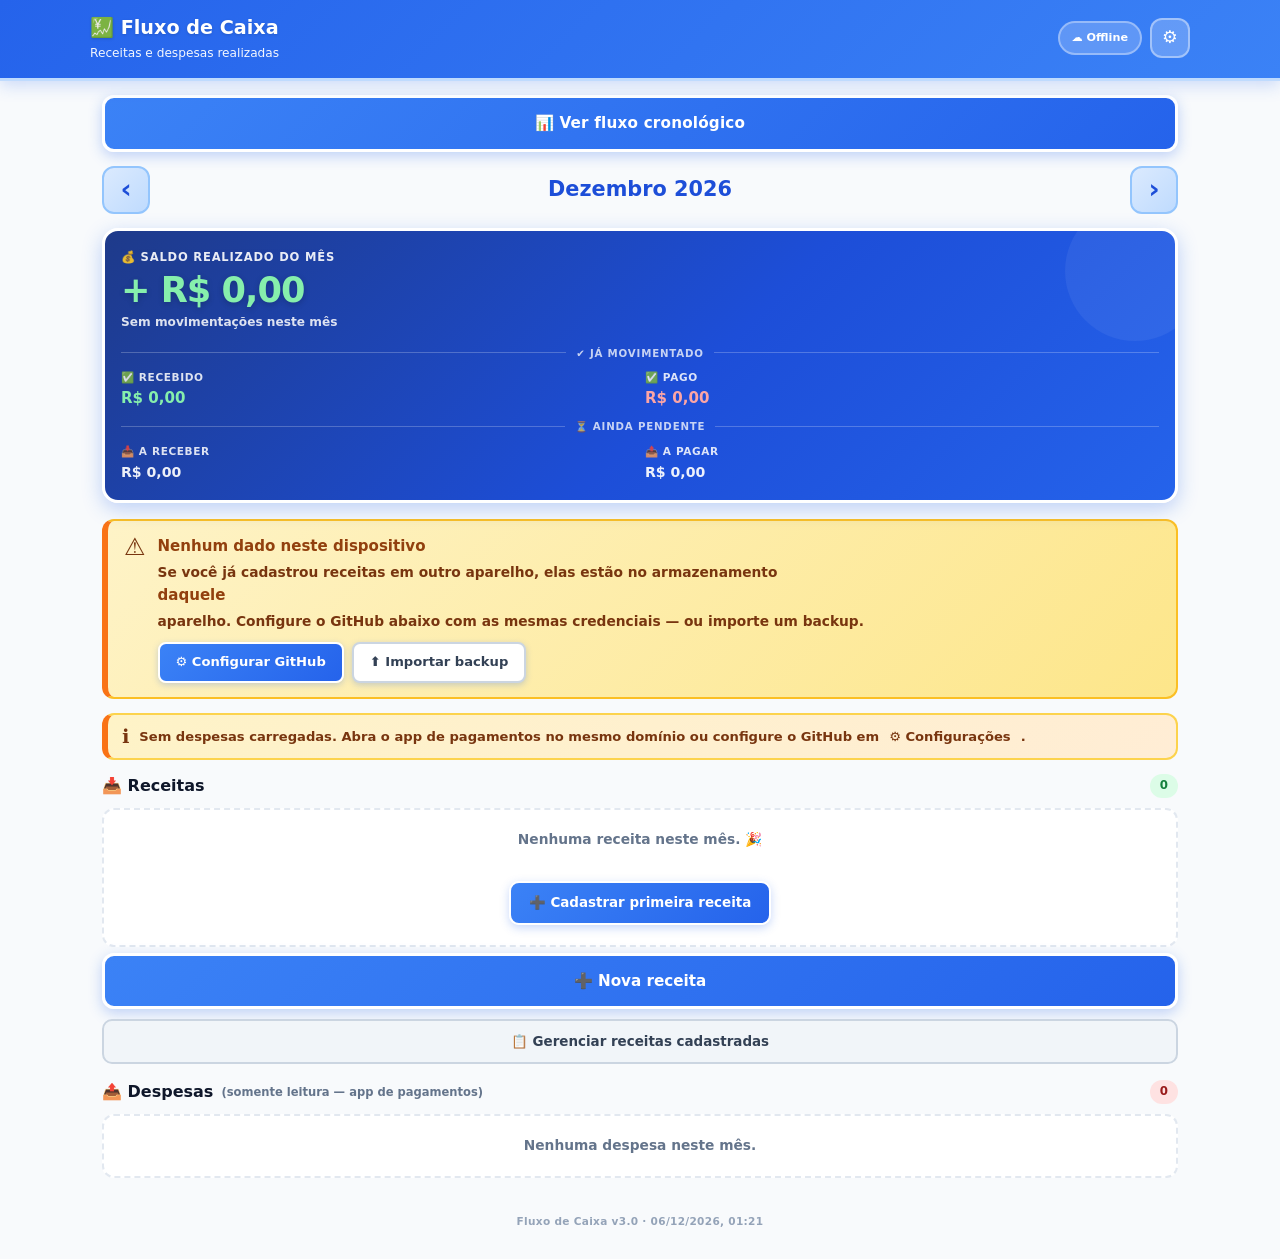
==== commit 04b1f9b3: "Add files via upload" ====
--- a/fluxo.html
+++ b/fluxo.html
@@ -1,32 +1,28 @@
 <!DOCTYPE html>
-<html lang="pt-BR">
+<html lang="pt-BR" data-version="3.0" style="color-scheme: light !important;">
 <head>
 <meta charset="UTF-8">
 <meta name="viewport" content="width=device-width, initial-scale=1, maximum-scale=1, viewport-fit=cover">
-<meta name="theme-color" content="#3b82f6">
-<meta name="color-scheme" content="only light">
-<title>Fluxo de Caixa</title>
+<meta name="theme-color" content="#ffffff">
+<meta name="color-scheme" content="light">
+<meta name="supported-color-schemes" content="light">
+<meta http-equiv="Cache-Control" content="no-cache, no-store, must-revalidate">
+<title>Fluxo de Caixa v3.0</title>
 <style>
   :root{
+    color-scheme: light;
     color-scheme: light only;
     --fundo:#f8fafc;--cartao:#fff;--texto:#0f172a;--suave:#64748b;--linha:#e2e8f0;
-    /* Verde: mantido só para status semântico (pago/recebido/positivo) */
     --verde:#16a34a;--verde-esc:#15803d;--verde-bg:#dcfce7;--verde-claro:#f0fdf4;
     --azul:#2563eb;--azul-esc:#1d4ed8;--azul-bg:#eff6ff;--azul-claro:#dbeafe;
     --vermelho:#dc2626;--vermelho-bg:#fee2e2;--vermelho-claro:#fef2f2;
     --laranja:#f97316;--laranja-esc:#ea580c;--laranja-bg:#ffedd5;
-    /* Marca: azul suave (substitui o antigo teal) */
-    --marca:#3b82f6;
-    --marca-esc:#2563eb;
-    --marca-mais-esc:#1d4ed8;
-    --marca-bg:#dbeafe;
-    --marca-claro:#eff6ff;
-    --marca-medio:#bfdbfe;
-    --marca-borda:#93c5fd;
-    --roxo:#7c3aed;--roxo-bg:#ede9fe;
-    --raio:14px;
+    --marca:#3b82f6;--marca-esc:#2563eb;--marca-mais-esc:#1d4ed8;
+    --marca-bg:#dbeafe;--marca-claro:#eff6ff;--marca-medio:#bfdbfe;--marca-borda:#93c5fd;
+    --roxo:#7c3aed;--roxo-bg:#ede9fe;--raio:14px;
   }
   html{
+    color-scheme: light;
     color-scheme: light only;
     forced-color-adjust: none;
     -webkit-text-size-adjust: 100%;
@@ -38,6 +34,18 @@
     background:var(--fundo);color:var(--texto);font-size:15px;line-height:1.45;
     -webkit-tap-highlight-color:transparent;
     forced-color-adjust: none}
+
+  /* ============================================================
+     REGRAS AGRESSIVAS PARA FORÇAR FUNDO BRANCO EM FORMULÁRIOS
+     — aplicadas cedo e reforçadas depois via JS
+     ============================================================ */
+  input, select, textarea{
+    color-scheme: light !important;
+    forced-color-adjust: none !important;
+    -webkit-appearance: none !important;
+    appearance: none !important;
+  }
+
   button{font:inherit;cursor:pointer;border:none;background:none;color:inherit}
 
   header.topo{
@@ -85,29 +93,15 @@
     width:6px;background:linear-gradient(180deg,var(--marca),var(--marca-esc));
     border-radius:4px}
 
-  /* Botão Ver Fluxo Cronológico - topo da página */
-  .btn-ver-fluxo{
-    width:100%;
-    margin-bottom:14px;
+  .btn-ver-fluxo{width:100%;margin-bottom:14px;
     background:linear-gradient(135deg,#3b82f6 0%,#2563eb 100%);
-    color:#fff;
-    padding:14px 20px;
-    border-radius:12px;
-    font-weight:900;
-    font-size:.95rem;
-    display:flex;
-    align-items:center;
-    justify-content:center;
-    gap:10px;
-    box-shadow:0 4px 14px rgba(37,99,235,.28);
-    transition:.15s;
-    border:3px solid #fff;
-    letter-spacing:.2px
-  }
-  .btn-ver-fluxo:hover{
-    transform:translateY(-2px);
-    box-shadow:0 8px 22px rgba(37,99,235,.4)
-  }
+    color:#fff;padding:14px 20px;border-radius:12px;
+    font-weight:900;font-size:.95rem;
+    display:flex;align-items:center;justify-content:center;gap:10px;
+    box-shadow:0 4px 14px rgba(37,99,235,.28);transition:.15s;
+    border:3px solid #fff;letter-spacing:.2px}
+  .btn-ver-fluxo:hover{transform:translateY(-2px);
+    box-shadow:0 8px 22px rgba(37,99,235,.4)}
   .btn-ver-fluxo:active{transform:translateY(0)}
 
   .nav-mes{display:flex;align-items:center;gap:10px;margin-bottom:14px}
@@ -192,8 +186,7 @@
   .aviso-vazio code{background:#fff;border:1px solid #fcd34d;border-radius:4px;
     padding:1px 6px;font-family:monospace;font-size:.78rem}
 
-  .item-receita{
-    background:#fff;border:2px solid var(--linha);border-left:6px solid var(--azul);
+  .item-receita{background:#fff;border:2px solid var(--linha);border-left:6px solid var(--azul);
     border-radius:12px;padding:12px 14px;margin-bottom:10px;
     box-shadow:0 2px 6px rgba(15,23,42,.06);
     display:flex;flex-direction:column;gap:10px;transition:.15s}
@@ -267,8 +260,7 @@
   .grupo-despesa .itens .item-despesa.st-pago{border-left-color:var(--verde)}
   .grupo-despesa .itens .item-despesa.st-em_atraso{border-left-color:var(--vermelho)}
 
-  .item-despesa{
-    background:#fff;
+  .item-despesa{background:#fff;
     display:flex;justify-content:space-between;gap:10px;align-items:center;
     box-shadow:none;opacity:.92}
   .item-despesa.st-pago{opacity:1}
@@ -313,40 +305,54 @@
     transition:.15s;margin-top:10px;width:100%}
   .btn-secundario:hover{background:#e2e8f0}
 
-  .form-cartao{background:#fff;border:2px solid var(--linha);border-radius:var(--raio);
-    padding:16px;box-shadow:0 2px 8px rgba(15,23,42,.06);margin-bottom:14px}
-  .grade-form{display:grid;gap:12px;grid-template-columns:repeat(auto-fit,minmax(160px,1fr))}
-  .campo{display:flex;flex-direction:column;gap:5px;font-size:.82rem;font-weight:900;
-    color:#0f172a;letter-spacing:.2px}
-  .campo input,.campo select{font:inherit;font-weight:500;color:var(--texto);
-    background:#fff;border:2px solid var(--linha);border-radius:8px;
-    padding:10px 12px;font-size:.92rem;width:100%;min-width:0;outline:none;
-    transition:.15s;color-scheme:light}
-  .campo input:focus,.campo select:focus{border-color:var(--marca);
-    box-shadow:0 0 0 3px rgba(59,130,246,.18)}
+  .form-cartao{background:#ffffff;border:1px solid #e2e8f0;
+    border-radius:16px;padding:22px 20px;
+    box-shadow:0 1px 3px rgba(15,23,42,.04), 0 8px 24px rgba(15,23,42,.05);
+    margin-bottom:16px}
+  .form-intro{background:linear-gradient(135deg,#eff6ff,#e0f2fe);
+    border:1.5px solid #bae6fd;border-left:4px solid #3b82f6;
+    border-radius:10px;padding:13px 15px;font-size:.84rem;
+    color:#1e40af;font-weight:600;margin-bottom:22px;line-height:1.55}
+  .form-intro .obrig{color:#dc2626;font-weight:900}
+
+  .grade-form{display:grid;gap:18px;
+    grid-template-columns:repeat(auto-fit,minmax(170px,1fr))}
+
+  .campo{display:flex;flex-direction:column;gap:7px;font-size:.78rem;
+    font-weight:700;color:#475569;letter-spacing:.2px;margin:0}
+  .campo-label{display:block;color:#334155;font-size:.74rem;font-weight:800;
+    text-transform:uppercase;letter-spacing:.7px;line-height:1.3}
+  .campo-label .obrig{color:#dc2626;font-weight:900}
   .campo.largura-total{grid-column:1 / -1}
-  .campo .dica{font-weight:500;color:var(--suave);font-size:.72rem}
-
-  .check-infinita{display:flex;align-items:flex-start;gap:12px;
-    background:linear-gradient(135deg,#eff6ff,#dbeafe);
-    border:2px solid #93c5fd;border-radius:12px;padding:12px 14px;
-    margin-top:6px;cursor:pointer;transition:.15s;grid-column:1 / -1}
-  .check-infinita:hover{border-color:var(--marca)}
-  .check-infinita input{width:22px;height:22px;margin:0;flex-shrink:0;
-    accent-color:var(--marca);cursor:pointer}
+  .campo .dica{font-weight:500;color:#94a3b8;font-size:.72rem;margin-top:1px;
+    line-height:1.4}
+
+  .check-infinita{display:flex;align-items:flex-start;gap:14px;
+    background:#f0f9ff;border:1.5px solid #bae6fd;
+    border-radius:12px;padding:14px 16px;margin-top:4px;
+    cursor:pointer;transition:.15s;grid-column:1 / -1;
+    forced-color-adjust:none}
+  .check-infinita:hover{border-color:#7dd3fc;background:#eff6ff}
+  .check-infinita.ativo{background:#dbeafe;border-color:#60a5fa}
+  .check-infinita input{
+    width:22px !important;height:22px !important;
+    margin:2px 0 0 0 !important;flex-shrink:0;
+    accent-color:#3b82f6;cursor:pointer;
+    color-scheme:light !important;
+    forced-color-adjust:none !important}
   .check-infinita .conteudo{flex:1;min-width:0}
   .check-infinita b{display:block;font-size:.9rem;font-weight:900;
-    color:var(--marca-mais-esc);margin-bottom:2px}
-  .check-infinita small{display:block;font-size:.74rem;color:#1e40af;font-weight:600;
-    line-height:1.4}
-  .check-infinita.ativo{background:linear-gradient(135deg,#dbeafe,#bfdbfe);
-    border-color:var(--marca)}
-
-  .acoes-form{display:flex;gap:10px;flex-wrap:wrap;margin-top:16px;
-    padding-top:14px;border-top:2px dashed var(--linha)}
+    color:#1e40af;margin-bottom:3px}
+  .check-infinita small{display:block;font-size:.74rem;color:#1e40af;
+    font-weight:600;line-height:1.45;opacity:.85}
+  .check-infinita.ativo b{color:#1d4ed8}
+  .check-infinita.ativo small{color:#1d4ed8}
+
+  .acoes-form{display:flex;gap:10px;flex-wrap:wrap;margin-top:26px;
+    padding-top:20px;border-top:1px solid #e2e8f0}
   .btn{padding:12px 20px;border-radius:10px;font-weight:800;font-size:.88rem;
     display:inline-flex;align-items:center;gap:8px;transition:.15s;
-    border:2px solid transparent}
+    border:2px solid transparent;flex:1;justify-content:center;min-width:0}
   .btn-primario{background:linear-gradient(135deg,var(--marca),var(--marca-esc));
     color:#fff;box-shadow:0 4px 12px rgba(37,99,235,.28)}
   .btn-primario:hover{box-shadow:0 6px 18px rgba(37,99,235,.4);
@@ -410,13 +416,6 @@
     border-radius:8px;padding:12px 14px;font-size:.84rem;color:var(--texto);
     line-height:1.6;margin:12px 0 4px;font-weight:500}
   #textoEscopo b{color:var(--marca-mais-esc);font-weight:900}
-  .linha-mudanca{display:flex;align-items:flex-start;gap:10px;padding:7px 0;
-    border-bottom:1px dashed #e2e8f0}
-  .linha-mudanca:last-child{border-bottom:none}
-  .linha-mudanca .campo-nome{font-weight:900;color:var(--marca-mais-esc);min-width:80px;
-    flex-shrink:0;font-size:.78rem;text-transform:uppercase;letter-spacing:.3px}
-  .linha-mudanca .valor-mudanca{color:var(--texto);word-break:break-word;
-    font-size:.84rem;font-weight:600}
 
   .opcoes-escopo{display:flex;flex-direction:column;gap:10px;margin-top:14px}
   .opcao-escopo{display:flex;align-items:flex-start;gap:12px;background:#f8fafc;
@@ -463,9 +462,7 @@
     margin-top:10px;padding-top:10px;border-top:1px dashed var(--linha);
     justify-content:flex-end}
 
-  /* ========== TELA FLUXO CRONOLÓGICO ========== */
-  .crono-info-anterior{
-    background:linear-gradient(135deg,#eff6ff,#dbeafe);
+  .crono-info-anterior{background:linear-gradient(135deg,#eff6ff,#dbeafe);
     border:2px solid #93c5fd;border-left:6px solid var(--marca);
     border-radius:12px;padding:12px 14px;margin-bottom:14px;
     display:flex;justify-content:space-between;align-items:center;gap:10px;
@@ -477,35 +474,25 @@
   .crono-info-anterior small{display:block;font-size:.68rem;opacity:.85;
     margin-top:2px;font-weight:500}
 
-  .crono-tabela-area{
-    background:#fff;border:2px solid var(--linha);border-radius:12px;
+  .crono-tabela-area{background:#fff;border:2px solid var(--linha);border-radius:12px;
     overflow-x:auto;-webkit-overflow-scrolling:touch;
     box-shadow:0 2px 8px rgba(15,23,42,.06);margin-bottom:14px}
-  .crono-tabela{width:100%;border-collapse:collapse;font-size:.8rem;
-    min-width:520px}
+  .crono-tabela{width:100%;border-collapse:collapse;font-size:.8rem;min-width:520px}
   .crono-tabela thead th:first-child,
   .crono-tabela tbody td:first-child,
-  .crono-tabela tfoot td:first-child{
-    width:1%;
-    white-space:nowrap;
-    text-align:left;
-    padding-left:10px;
-    padding-right:6px;
-  }
-  .crono-tabela thead th{
-    background:linear-gradient(135deg,#eff6ff,#dbeafe);
+  .crono-tabela tfoot td:first-child{width:1%;white-space:nowrap;text-align:left;
+    padding-left:10px;padding-right:6px}
+  .crono-tabela thead th{background:linear-gradient(135deg,#eff6ff,#dbeafe);
     color:var(--marca-mais-esc);font-weight:900;font-size:.66rem;
     text-transform:uppercase;letter-spacing:.6px;
     padding:10px 8px;text-align:right;
     border-bottom:2px solid #93c5fd;white-space:nowrap}
-  .crono-tabela tbody td{
-    padding:9px 8px;border-bottom:1px solid #f1f5f9;
+  .crono-tabela tbody td{padding:9px 8px;border-bottom:1px solid #f1f5f9;
     text-align:right;font-weight:600;color:#334155;
     font-variant-numeric:tabular-nums;white-space:nowrap;
     transition:background .15s}
-  .crono-tabela tbody td:first-child{
-    font-weight:800;color:#0f172a;font-variant-numeric:normal;
-    font-size:.82rem}
+  .crono-tabela tbody td:first-child{font-weight:800;color:#0f172a;
+    font-variant-numeric:normal;font-size:.82rem}
   .crono-tabela tbody tr:last-child td{border-bottom:none}
   .crono-tabela tbody td.rec{color:var(--verde-esc);font-weight:900}
   .crono-tabela tbody td.desp{color:#b91c1c;font-weight:900}
@@ -520,61 +507,40 @@
     background:rgba(220,38,38,.05)}
   .crono-tabela tbody td.acum.zero{color:var(--suave);font-weight:700;
     background:rgba(100,116,139,.05)}
-
   .crono-tabela tbody tr.crono-linha{cursor:pointer}
   .crono-tabela tbody tr.crono-linha:hover td{background:rgba(59,130,246,.06)}
-  .crono-tabela tbody tr.crono-linha.dia-realizado td{
-    background:rgba(22,163,74,.05)}
-  .crono-tabela tbody tr.crono-linha.dia-realizado:hover td{
-    background:rgba(22,163,74,.11)}
-  .crono-tabela tbody tr.crono-linha.expandido td{
-    background:rgba(59,130,246,.10);
+  .crono-tabela tbody tr.crono-linha.dia-realizado td{background:rgba(22,163,74,.05)}
+  .crono-tabela tbody tr.crono-linha.dia-realizado:hover td{background:rgba(22,163,74,.11)}
+  .crono-tabela tbody tr.crono-linha.expandido td{background:rgba(59,130,246,.10);
     border-bottom-color:#93c5fd}
-  .crono-tabela tbody tr.crono-linha.expandido td:first-child{
-    color:var(--marca-mais-esc)}
-
-  .seta-expand{
-    display:inline-block;font-size:.55rem;color:var(--suave);
+  .crono-tabela tbody tr.crono-linha.expandido td:first-child{color:var(--marca-mais-esc)}
+
+  .seta-expand{display:inline-block;font-size:.55rem;color:var(--suave);
     margin-left:3px;opacity:.7;
-    transition:transform .2s ease, color .2s ease;
-    vertical-align:middle}
-  .crono-tabela tbody tr.crono-linha.expandido .seta-expand{
-    transform:rotate(180deg);
-    color:var(--marca-mais-esc);
-    opacity:1}
-
-  .crono-detalhe-row td{
-    padding:0 !important;
-    background:#f8fafc !important;
-    border-bottom:2px solid #93c5fd !important;
-    text-align:left !important;
-    white-space:normal !important;
-    font-variant-numeric:normal !important}
-  .crono-detalhe{
-    padding:10px 12px;display:flex;flex-direction:column;gap:6px;
+    transition:transform .2s ease, color .2s ease;vertical-align:middle}
+  .crono-tabela tbody tr.crono-linha.expandido .seta-expand{transform:rotate(180deg);
+    color:var(--marca-mais-esc);opacity:1}
+
+  .crono-detalhe-row td{padding:0 !important;background:#f8fafc !important;
+    border-bottom:2px solid #93c5fd !important;text-align:left !important;
+    white-space:normal !important;font-variant-numeric:normal !important}
+  .crono-detalhe{padding:10px 12px;display:flex;flex-direction:column;gap:6px;
     animation:cronoDetalheIn .18s ease-out}
-  @keyframes cronoDetalheIn{
-    from{opacity:0;transform:translateY(-4px)}
-    to{opacity:1;transform:none}
-  }
-  .crono-detalhe-item{
-    display:flex;align-items:center;gap:10px;
+  @keyframes cronoDetalheIn{from{opacity:0;transform:translateY(-4px)}
+    to{opacity:1;transform:none}}
+  .crono-detalhe-item{display:flex;align-items:center;gap:10px;
     padding:8px 10px;background:#fff;
-    border:1.5px solid var(--linha);border-radius:8px;
-    font-weight:600;min-width:0}
+    border:1.5px solid var(--linha);border-radius:8px;font-weight:600;min-width:0}
   .crono-detalhe-item.rec{border-left:4px solid var(--verde)}
   .crono-detalhe-item.desp{border-left:4px solid var(--vermelho)}
   .crono-detalhe-ico{font-size:1rem;flex-shrink:0;line-height:1}
   .crono-detalhe-info{flex:1;min-width:0}
-  .crono-detalhe-info b{
-    display:block;font-size:.84rem;font-weight:900;color:#0f172a;
+  .crono-detalhe-info b{display:block;font-size:.84rem;font-weight:900;color:#0f172a;
     white-space:nowrap;overflow:hidden;text-overflow:ellipsis}
-  .crono-detalhe-info small{
-    display:block;font-size:.72rem;color:var(--suave);font-weight:500;
-    white-space:nowrap;overflow:hidden;text-overflow:ellipsis;
+  .crono-detalhe-info small{display:block;font-size:.72rem;color:var(--suave);
+    font-weight:500;white-space:nowrap;overflow:hidden;text-overflow:ellipsis;
     margin-top:1px}
-  .crono-detalhe-valor{
-    font-size:.88rem;font-weight:900;color:var(--texto);
+  .crono-detalhe-valor{font-size:.88rem;font-weight:900;color:var(--texto);
     flex-shrink:0;font-variant-numeric:tabular-nums;letter-spacing:-.2px}
   .crono-detalhe-item.rec .crono-detalhe-valor{color:var(--verde-esc)}
   .crono-detalhe-item.desp .crono-detalhe-valor{color:#b91c1c}
@@ -583,10 +549,8 @@
   .status-aberto{color:var(--azul-esc);font-weight:800}
   .status-atrasado,.status-outros{color:var(--laranja-esc);font-weight:800}
 
-  .crono-tabela tfoot td{
-    background:linear-gradient(135deg,#eff6ff,#dbeafe);
-    border-top:2px solid var(--marca);
-    font-weight:900;color:var(--marca-mais-esc);
+  .crono-tabela tfoot td{background:linear-gradient(135deg,#eff6ff,#dbeafe);
+    border-top:2px solid var(--marca);font-weight:900;color:var(--marca-mais-esc);
     padding:11px 8px;text-align:right;
     font-variant-numeric:tabular-nums;white-space:nowrap;font-size:.8rem}
   .crono-tabela tfoot td.rec{color:var(--verde-esc)}
@@ -600,8 +564,7 @@
     color:var(--suave) !important;font-weight:600 !important;
     font-size:.86rem !important;font-variant-numeric:normal !important}
 
-  .crono-legenda{
-    display:flex;gap:12px;flex-wrap:wrap;margin-top:10px;
+  .crono-legenda{display:flex;gap:12px;flex-wrap:wrap;margin-top:10px;
     padding:10px 12px;background:#fff;border:2px solid var(--linha);
     border-radius:10px;font-size:.72rem;color:var(--suave);font-weight:600}
   .crono-legenda span{display:flex;align-items:center;gap:6px}
@@ -609,6 +572,19 @@
     display:inline-block;border:2px solid transparent}
   .crono-legenda i.l-real{background:#f0fdf4;border-color:#86efac}
   .crono-legenda i.l-pend{background:#fff;border-color:#cbd5e1}
+
+  /* Rodapé de versão */
+  .rodape-versao{text-align:center;font-size:.66rem;color:#94a3b8;
+    font-weight:700;padding:20px 0 16px;letter-spacing:.3px}
+
+  /* Debug banner */
+  #debugBanner{background:#fef3c7;border:2px solid #fbbf24;
+    border-radius:10px;padding:12px 14px;margin-bottom:14px;
+    font-family:ui-monospace,monospace;font-size:.72rem;color:#78350f;
+    line-height:1.6;white-space:pre-wrap;word-break:break-word}
+  #debugBanner b{color:#92400e}
+  #debugBanner .ok{color:#15803d;font-weight:900}
+  #debugBanner .erro{color:#b91c1c;font-weight:900}
 
   @media (max-width:520px){
     header.topo h1{font-size:1rem}
@@ -618,7 +594,9 @@
     .item-info .fonte{font-size:.88rem}
     .item-valor .num{font-size:1rem}
     .btn-acao-receita{font-size:.72rem;padding:7px 10px}
-    .grade-form{grid-template-columns:1fr}
+    .grade-form{grid-template-columns:1fr;gap:16px}
+    .form-cartao{padding:18px 16px}
+    .btn{font-size:.84rem;padding:11px 16px}
     .crono-tabela{font-size:.76rem;min-width:480px}
     .crono-tabela thead th{font-size:.6rem;padding:8px 6px}
     .crono-tabela tbody td{padding:8px 5px}
@@ -652,6 +630,8 @@
 
 <div class="area">
 
+  <div id="debugBanner" class="escondido"></div>
+
   <section class="tela" id="tela-fluxo">
     <button type="button" class="btn-ver-fluxo" id="btnCronologico">📊 Ver fluxo cronológico</button>
 
@@ -665,7 +645,6 @@
       <div class="rotulo">💰 Saldo realizado do mês</div>
       <div class="valor" id="saldoValor">R$ 0,00</div>
       <div class="subtitulo" id="saldoSubtitulo">Recebido − Pago</div>
-
       <div class="divisor"><span>✔ Já movimentado</span></div>
       <div class="detalhes">
         <div class="det-item det-entrada">
@@ -677,7 +656,6 @@
           <strong id="totalPago">R$ 0,00</strong>
         </div>
       </div>
-
       <div class="divisor"><span>⏳ Ainda pendente</span></div>
       <div class="detalhes">
         <div class="det-item det-pendente">
@@ -711,6 +689,8 @@
       </div>
       <div id="listaDespesas"></div>
     </section>
+
+    <div class="rodape-versao" id="rodapeVersao">Fluxo de Caixa v3.0</div>
   </section>
 
   <section class="tela escondido" id="tela-cronologico">
@@ -720,9 +700,7 @@
       <h2 id="cronoTituloMes"></h2>
       <button type="button" class="nav-mes-btn" id="cronoMesProximo" aria-label="Próximo mês">›</button>
     </div>
-
     <div class="crono-info-anterior" id="cronoSaldoAnterior"></div>
-
     <div class="crono-tabela-area">
       <table class="crono-tabela">
         <thead>
@@ -738,23 +716,29 @@
         <tfoot id="cronoTfoot"></tfoot>
       </table>
     </div>
-
     <div class="crono-legenda">
       <span><i class="l-real"></i> Tudo pago/recebido</span>
       <span><i class="l-pend"></i> Com pendências</span>
       <span>👆 Toque em uma data para ver os itens</span>
     </div>
+    <div class="rodape-versao">Fluxo de Caixa v3.0</div>
   </section>
 
   <section class="tela escondido" id="tela-nova">
     <button type="button" class="btn-voltar" id="voltarForm">Voltar</button>
     <h2 class="titulo-tela" id="tituloForm">➕ Nova receita</h2>
     <form class="form-cartao" id="formReceita" autocomplete="off">
+      <div class="form-intro">
+        Preencha os dados abaixo para cadastrar uma nova fonte de receita. Campos com
+        <span class="obrig">*</span> são obrigatórios.
+      </div>
       <div class="grade-form">
-        <label class="campo largura-total">Fonte pagadora *
+        <label class="campo largura-total">
+          <span class="campo-label">Fonte pagadora <span class="obrig">*</span></span>
           <input type="text" id="campoFonte" required placeholder="Ex.: Aluguel Apto 101, Holerite, Aposentadoria" maxlength="80">
         </label>
-        <label class="campo">Tipo
+        <label class="campo">
+          <span class="campo-label">Tipo</span>
           <select id="campoTipo">
             <option value="aluguel">Aluguel</option>
             <option value="holerite">Holerite</option>
@@ -762,19 +746,21 @@
             <option value="outro">Outro</option>
           </select>
         </label>
-        <label class="campo">Valor base (R$) *
-          <input type="number" id="campoValorBase" step="0.01" min="0.01" required>
+        <label class="campo">
+          <span class="campo-label">Valor base (R$) <span class="obrig">*</span></span>
+          <input type="number" id="campoValorBase" step="0.01" min="0.01" required placeholder="0,00">
         </label>
-        <label class="campo">Primeiro vencimento *
+        <label class="campo">
+          <span class="campo-label">Primeiro vencimento <span class="obrig">*</span></span>
           <input type="date" id="campoPrimeiro" required>
         </label>
-        <label class="campo">Dia do vencimento mensal
+        <label class="campo">
+          <span class="campo-label">Dia do vencimento mensal</span>
           <select id="campoDiaVenc">
             <option value="">Mesmo dia do 1º vencimento</option>
           </select>
           <span class="dica">Se escolher, a 1ª parcela é ajustada para o próximo dia válido.</span>
         </label>
-
         <label class="check-infinita" id="labelInfinita" for="campoInfinita">
           <input type="checkbox" id="campoInfinita">
           <div class="conteudo">
@@ -782,12 +768,11 @@
             <small>Sem fim de contrato (ex.: aposentadoria). As parcelas são geradas automaticamente e mantidas no horizonte.</small>
           </div>
         </label>
-
-        <label class="campo" id="blocoDataFim">Data fim do contrato *
+        <label class="campo" id="blocoDataFim">
+          <span class="campo-label">Data fim do contrato <span class="obrig">*</span></span>
           <input type="date" id="campoDataFim">
         </label>
       </div>
-
       <div class="acoes-form">
         <button type="submit" class="btn btn-primario" id="btnSalvarForm">💾 Salvar</button>
         <button type="button" class="btn btn-neutro" id="btnDescartar">✕ Descartar</button>
@@ -800,12 +785,12 @@
     <h2 class="titulo-tela">📋 Receitas cadastradas</h2>
     <div id="listaTodasReceitas"></div>
     <button type="button" class="btn-nova-receita" id="btnNovaReceita2">➕ Nova receita</button>
+    <div class="rodape-versao">Fluxo de Caixa v3.0</div>
   </section>
 
   <section class="tela escondido" id="tela-config">
     <button type="button" class="btn-voltar" id="voltarConfig">Voltar</button>
     <h2 class="titulo-tela">⚙️ Configuração GitHub</h2>
-
     <div class="config-status-cartao" id="configStatus">
       <span class="emoji">☁️</span>
       <div style="flex:1;min-width:0">
@@ -813,7 +798,6 @@
         <small id="configStatusDescricao">Sem sincronização — leitura local apenas.</small>
       </div>
     </div>
-
     <div class="form-cartao">
       <div class="grade-form">
         <label class="campo">Usuário GitHub *
@@ -844,7 +828,6 @@
         <button type="button" class="btn btn-primario" id="btnSalvarConfig">💾 Salvar e sincronizar</button>
       </div>
     </div>
-
     <div class="form-cartao" style="margin-top:14px">
       <h3 style="margin:0 0 10px;font-size:.95rem;font-weight:900;color:#0f172a;
         display:flex;align-items:center;gap:8px">
@@ -861,11 +844,9 @@
         <input type="file" id="arquivoImportarTudo" accept="application/json" hidden>
       </div>
     </div>
-
     <button type="button" class="btn btn-neutro" id="btnRecarregarDespesas" style="margin-top:14px;width:100%">
       🔄 Recarregar despesas agora
     </button>
-
     <div class="config-ajuda">
       <b>Como funciona</b>
       <ol>
@@ -875,6 +856,7 @@
         <li>Se este app estiver no mesmo domínio do app de pagamentos, também tenta herdar a configuração automaticamente.</li>
       </ol>
     </div>
+    <div class="rodape-versao">Fluxo de Caixa v3.0</div>
   </section>
 
 </div>
@@ -920,7 +902,160 @@
 
 <script>
 /* =========================================================
-   FLUXO DE CAIXA
+   FLUXO DE CAIXA v3.0 — Injeção agressiva de modo claro
+   ========================================================= */
+(function aplicarEstiloNuclear(){
+  const st = document.createElement('style');
+  st.id = 'estiloNuclearModoClaro';
+  st.textContent = `
+    html, body {
+      color-scheme: light !important;
+      forced-color-adjust: none !important;
+    }
+    input, select, textarea,
+    input[type="text"], input[type="number"], input[type="date"],
+    input[type="password"], input[type="search"], input[type="email"],
+    input[type="tel"], input[type="url"], input[type="time"],
+    input[type="datetime-local"], input[type="month"], input[type="week"],
+    input:not([type]), select, textarea {
+      background: #ffffff !important;
+      background-color: #ffffff !important;
+      background-image: none !important;
+      background-blend-mode: normal !important;
+      color: #0f172a !important;
+      -webkit-text-fill-color: #0f172a !important;
+      caret-color: #0f172a !important;
+      color-scheme: light !important;
+      forced-color-adjust: none !important;
+      -webkit-box-shadow: inset 0 0 0 1000px #ffffff, 0 0 0 1.5px #cbd5e1 !important;
+      box-shadow: inset 0 0 0 1000px #ffffff, 0 0 0 1.5px #cbd5e1 !important;
+      border: 1.5px solid #cbd5e1 !important;
+      -webkit-appearance: none !important;
+      appearance: none !important;
+      border-radius: 10px !important;
+    }
+    input::placeholder, textarea::placeholder {
+      color: #94a3b8 !important;
+      -webkit-text-fill-color: #94a3b8 !important;
+      opacity: 1 !important;
+    }
+    input::-webkit-datetime-edit,
+    input::-webkit-datetime-edit-fields-wrapper,
+    input::-webkit-datetime-edit-text,
+    input::-webkit-datetime-edit-month-field,
+    input::-webkit-datetime-edit-day-field,
+    input::-webkit-datetime-edit-year-field,
+    input::-webkit-datetime-edit-hour-field,
+    input::-webkit-datetime-edit-minute-field,
+    input::-webkit-datetime-edit-second-field,
+    input::-webkit-datetime-edit-millisecond-field,
+    input::-webkit-datetime-edit-meridiem-field {
+      background: transparent !important;
+      background-color: transparent !important;
+      color: #0f172a !important;
+      -webkit-text-fill-color: #0f172a !important;
+      color-scheme: light !important;
+      forced-color-adjust: none !important;
+    }
+    input::-webkit-inner-spin-button,
+    input::-webkit-outer-spin-button,
+    input::-webkit-clear-button {
+      -webkit-appearance: none !important;
+      appearance: none !important;
+      display: none !important;
+    }
+    input::-webkit-calendar-picker-indicator {
+      filter: none !important;
+      opacity: 0.7 !important;
+      cursor: pointer !important;
+      background-color: transparent !important;
+    }
+    input:-webkit-autofill,
+    input:-webkit-autofill:hover,
+    input:-webkit-autofill:focus,
+    input:-webkit-autofill:active {
+      -webkit-box-shadow: inset 0 0 0 1000px #ffffff, 0 0 0 1.5px #cbd5e1 !important;
+      box-shadow: inset 0 0 0 1000px #ffffff, 0 0 0 1.5px #cbd5e1 !important;
+      -webkit-text-fill-color: #0f172a !important;
+      caret-color: #0f172a !important;
+      transition: background-color 5000s ease-in-out 0s !important;
+      color-scheme: light !important;
+      forced-color-adjust: none !important;
+    }
+    /* Select: mantém seta customizada, sem fundo preto */
+    select {
+      background-image: url("data:image/svg+xml,%3Csvg xmlns='http://www.w3.org/2000/svg' width='12' height='12' viewBox='0 0 24 24' fill='none' stroke='%2364748b' stroke-width='2.5' stroke-linecap='round' stroke-linejoin='round'%3E%3Cpolyline points='6 9 12 15 18 9'%3E%3C/polyline%3E%3C/svg%3E") !important;
+      background-repeat: no-repeat !important;
+      background-position: right 12px center !important;
+      background-size: 12px !important;
+      padding-right: 36px !important;
+    }
+    select option {
+      background: #ffffff !important;
+      color: #0f172a !important;
+    }
+  `;
+  document.head.appendChild(st);
+})();
+
+/* Força inline em cada input após render */
+function forcarModoClaro(){
+  try{
+    const els = document.querySelectorAll('input, select, textarea');
+    els.forEach(el => {
+      try{
+        el.style.setProperty('background', '#ffffff', 'important');
+        el.style.setProperty('background-color', '#ffffff', 'important');
+        el.style.setProperty('background-image', 'none', 'important');
+        el.style.setProperty('color', '#0f172a', 'important');
+        el.style.setProperty('-webkit-text-fill-color', '#0f172a', 'important');
+        el.style.setProperty('color-scheme', 'light', 'important');
+        el.style.setProperty('forced-color-adjust', 'none', 'important');
+      }catch(e){}
+    });
+    console.log('[v3.0] forcarModoClaro: ' + els.length + ' controles');
+  }catch(e){ console.warn('[v3.0] forcarModoClaro falhou:', e); }
+}
+if(document.readyState === 'loading'){
+  document.addEventListener('DOMContentLoaded', forcarModoClaro);
+} else { forcarModoClaro(); }
+setTimeout(forcarModoClaro, 100);
+setTimeout(forcarModoClaro, 500);
+setTimeout(forcarModoClaro, 1500);
+
+/* =========================================================
+   Modo debug: ?debug=1
+   ========================================================= */
+const debugMode = new URLSearchParams(location.search).get('debug') === '1';
+function renderDebug(){
+  if(!debugMode) return;
+  const el = document.getElementById('debugBanner');
+  if(!el) return;
+  el.classList.remove('escondido');
+  const testInput = document.getElementById('campoFonte') || document.querySelector('input');
+  if(!testInput){
+    el.innerHTML = '<b>Debug:</b> nenhum input na página ainda. Abra o formulário Nova Receita.';
+    return;
+  }
+  const cs = getComputedStyle(testInput);
+  const bg = cs.backgroundColor;
+  const color = cs.color;
+  const scheme = cs.colorScheme || '(não suportado)';
+  const okBg = bg === 'rgb(255, 255, 255)' || bg === '#ffffff';
+  el.innerHTML =
+    `<b>Debug v3.0</b>\n` +
+    `Input testado: #${testInput.id || testInput.name || 'sem-id'}\n` +
+    `background-color: <span class="${okBg ? 'ok' : 'erro'}">${bg}</span> ${okBg ? '✅' : '❌ (deveria ser branco)'}\n` +
+    `color: <span class="${color === 'rgb(15, 23, 42)' ? 'ok' : 'erro'}">${color}</span>\n` +
+    `color-scheme: ${scheme}\n` +
+    `--fundo: ${getComputedStyle(document.documentElement).getPropertyValue('--fundo')}\n` +
+    `UA: ${navigator.userAgent.slice(0, 100)}…`;
+}
+setTimeout(renderDebug, 300);
+setTimeout(renderDebug, 1000);
+
+/* =========================================================
+   Resto do app (mantido)
    ========================================================= */
 const CHAVE_RECEITAS = 'sistemaFluxo.v1';
 const CHAVE_PAGAMENTOS = 'sistemaPagamentos.v2';
@@ -928,7 +1063,6 @@
 const GH_PAGAMENTOS_KEY = 'sistemaPagamentos.github';
 const MES_KEY = 'sistemaFluxo.mesRef';
 const DIRTY_KEY = 'sistemaFluxo.dirty';
-
 const PARCELAS_INICIAIS = 24;
 const PARCELAS_MIN_FUTURAS = 12;
 const LIMITE_GITHUB_BYTES = 900 * 1024;
@@ -942,14 +1076,12 @@
 let syncTimer = null;
 let syncing = false;
 let edicaoValorPendente = null;
-
 const cronoDiasExpandidos = new Set();
 
 const TIPO_LABEL = {
   aluguel:'Aluguel', holerite:'Holerite',
   aposentadoria:'Aposentadoria', outro:'Outro'
 };
-
 const gid = () => Date.now().toString(36) + Math.random().toString(36).slice(2,8);
 const esc = (s) => String(s ?? '').replace(/[&<>"']/g, c => ({'&':'&amp;','<':'&lt;','>':'&gt;','"':'&quot;',"'":'&#39;'}[c]));
 const fmtBRL = (v) => Number(v||0).toLocaleString('pt-BR',{style:'currency',currency:'BRL'});
@@ -995,7 +1127,6 @@
   return 'em_aberto';
 }
 
-/* ---------- GitHub ---------- */
 let ghConfig = {
   owner:'', repo:'pagamentos', branch:'main',
   pathDividas:'dados/dividas.json', pathReceitas:'dados/receitas.json',
@@ -1060,8 +1191,6 @@
 function ghURLContent(path){
   return `https://api.github.com/repos/${ghConfig.owner}/${ghConfig.repo}/contents/${path}`;
 }
-
-/* ---------- Storage local ---------- */
 function carregarReceitasLocais(){
   try{
     const raw = localStorage.getItem(CHAVE_RECEITAS);
@@ -1086,8 +1215,6 @@
     return Array.isArray(arr) ? arr : null;
   }catch(e){ return null; }
 }
-
-/* ---------- Carregar do GitHub ---------- */
 async function carregarDividasGitHub(){
   if(!ghConfigurado()) return null;
   try{
@@ -1095,27 +1222,19 @@
     if(r.status === 404) return [];
     if(!r.ok) return null;
     const info = await r.json();
-
     let texto = '';
-    if(info.content){
-      texto = b64Dec(info.content);
-    } else if(info.download_url){
-      const raw = await fetch(info.download_url, {
-        headers: { 'Authorization': `token ${ghConfig.token}` }
-      });
+    if(info.content){ texto = b64Dec(info.content); }
+    else if(info.download_url){
+      const raw = await fetch(info.download_url, { headers: { 'Authorization': `token ${ghConfig.token}` } });
       if(!raw.ok) return null;
       texto = await raw.text();
-    } else {
-      return null;
-    }
-
+    } else return null;
     texto = texto.replace(/^\uFEFF/,'').trim();
     if(!texto) return [];
     const arr = JSON.parse(texto);
     return Array.isArray(arr) ? arr : null;
   }catch(e){ console.error('[GH] dividas:', e); return null; }
 }
-
 async function carregarReceitasGitHub(){
   if(!ghConfigurado()) return null;
   try{
@@ -1123,32 +1242,22 @@
     if(r.status === 404) return [];
     if(!r.ok) return null;
     const info = await r.json();
-
     let texto = '';
-    if(info.content){
-      texto = b64Dec(info.content);
-    } else if(info.download_url){
-      const raw = await fetch(info.download_url, {
-        headers: { 'Authorization': `token ${ghConfig.token}` }
-      });
+    if(info.content){ texto = b64Dec(info.content); }
+    else if(info.download_url){
+      const raw = await fetch(info.download_url, { headers: { 'Authorization': `token ${ghConfig.token}` } });
       if(!raw.ok) return null;
       texto = await raw.text();
-    } else {
-      return null;
-    }
-
+    } else return null;
     texto = texto.replace(/^\uFEFF/,'').trim();
     if(!texto) return [];
     const arr = JSON.parse(texto);
     return Array.isArray(arr) ? arr : null;
   }catch(e){ console.error('[GH] receitas:', e); return null; }
 }
-
-/* ---------- Carregamento principal ---------- */
 async function carregarTudo(){
   const dirty = localStorage.getItem(DIRTY_KEY) === '1';
   carregarReceitasLocais();
-
   if(ghConfigurado()){
     setStatusSync('☁️ Carregando...','carregando');
     if(!dirty){
@@ -1160,61 +1269,33 @@
       }
     }
   }
-
   if(ghConfigurado()){
     const remoto = await carregarDividasGitHub();
-    if(remoto !== null){
-      dividasPagamentos = remoto;
-      fonteDespesas = 'github';
-    } else {
+    if(remoto !== null){ dividasPagamentos = remoto; fonteDespesas = 'github'; }
+    else {
       const local = lerDividasLocal();
-      if(local){
-        dividasPagamentos = local;
-        fonteDespesas = 'localStorage';
-      } else {
-        dividasPagamentos = [];
-        fonteDespesas = 'vazio';
-      }
+      if(local){ dividasPagamentos = local; fonteDespesas = 'localStorage'; }
+      else { dividasPagamentos = []; fonteDespesas = 'vazio'; }
     }
   } else {
     const local = lerDividasLocal();
-    if(local){
-      dividasPagamentos = local;
-      fonteDespesas = 'localStorage';
-    } else {
-      dividasPagamentos = [];
-      fonteDespesas = 'vazio';
-    }
-  }
-
+    if(local){ dividasPagamentos = local; fonteDespesas = 'localStorage'; }
+    else { dividasPagamentos = []; fonteDespesas = 'vazio'; }
+  }
   if(ghConfigurado()){
     setStatusSync(dirty ? '⚠️ Local pendente' : '✅ Carregado', dirty ? 'aviso' : 'ok');
-  } else {
-    setStatusSync('☁️ Offline','');
-  }
-
+  } else { setStatusSync('☁️ Offline',''); }
   manutencaoReceitas();
 }
-
 async function recarregarDespesas(){
   if(ghConfigurado()){
     const remoto = await carregarDividasGitHub();
-    if(remoto !== null){
-      dividasPagamentos = remoto;
-      fonteDespesas = 'github';
-      return true;
-    }
+    if(remoto !== null){ dividasPagamentos = remoto; fonteDespesas = 'github'; return true; }
   }
   const local = lerDividasLocal();
-  if(local){
-    dividasPagamentos = local;
-    fonteDespesas = 'localStorage';
-    return true;
-  }
+  if(local){ dividasPagamentos = local; fonteDespesas = 'localStorage'; return true; }
   return false;
 }
-
-/* ---------- Salvar receitas no GitHub ---------- */
 async function salvarReceitasGitHub(opts){
   opts = opts || {};
   if(!ghConfigurado()) return false;
@@ -1229,7 +1310,6 @@
       if(!opts.silencioso) alert('⚠️ O arquivo de receitas excede o limite.');
       return false;
     }
-
     let sha = null;
     const getR = await fetchGH(ghURLContent(ghConfig.pathReceitas) + `?ref=${encodeURIComponent(ghConfig.branch)}`);
     if(getR.ok){ const info = await getR.json(); sha = info.sha; }
@@ -1237,26 +1317,16 @@
     else if(getR.status === 401){ setStatusSync('⚠️ Token inválido','erro'); return false; }
     else if(getR.status === 403){ setStatusSync('⚠️ Sem permissão','erro'); return false; }
     else { setStatusSync('⚠️ Erro ao salvar','erro'); return false; }
-
-    const body = {
-      message: `Receitas — ${new Date().toLocaleString('pt-BR')}`,
-      content: b64Enc(conteudo),
-      branch: ghConfig.branch
-    };
+    const body = { message: `Receitas — ${new Date().toLocaleString('pt-BR')}`, content: b64Enc(conteudo), branch: ghConfig.branch };
     if(sha) body.sha = sha;
-
     const putR = await fetchGH(ghURLContent(ghConfig.pathReceitas), {
-      method:'PUT',
-      headers:{ 'Content-Type':'application/json' },
-      body: JSON.stringify(body)
+      method:'PUT', headers:{ 'Content-Type':'application/json' }, body: JSON.stringify(body)
     });
-
     if(!putR.ok){
       setStatusSync('⚠️ Erro ao salvar','erro');
       if(!opts.silencioso) alert('❌ Não foi possível salvar no GitHub.');
       return false;
     }
-
     localStorage.removeItem(DIRTY_KEY);
     const h = new Date().toLocaleTimeString('pt-BR',{hour:'2-digit',minute:'2-digit'});
     setStatusSync(`✅ Salvo ${h}`,'ok');
@@ -1274,7 +1344,6 @@
 }
 function salvar(){ salvarReceitasLocais(); agendarSync(); }
 
-/* ---------- Manutenção de parcelas ---------- */
 function gerarParcelasAte(receita, ateData){
   const diaVenc = receita.diaVencimento || '';
   const base = ajustarDiaBase(receita.primeiroVencimento, diaVenc);
@@ -1289,13 +1358,11 @@
   }
   return parcelas;
 }
-
 function manutencaoReceitas(){
   let mudou = false;
   const hj = hojeIso();
   receitas.forEach(r => {
     if(!Array.isArray(r.parcelas)) r.parcelas = [];
-
     if(r.infinita){
       let futuras = r.parcelas.filter(p => p.vencimento >= hj).length;
       let guard = 0;
@@ -1303,26 +1370,17 @@
         const ultima = r.parcelas[r.parcelas.length-1];
         const base = ultima ? ultima.vencimento : (r.primeiroVencimento || hj);
         const proxima = somarMeses(base, 1);
-        r.parcelas.push({
-          id: gid(), vencimento: proxima,
-          valor: arr2(ultima ? ultima.valor : r.valorBase),
-          status: 'em_aberto'
-        });
+        r.parcelas.push({ id: gid(), vencimento: proxima, valor: arr2(ultima ? ultima.valor : r.valorBase), status: 'em_aberto' });
         futuras++; mudou = true;
       }
     } else if(r.dataFim){
       const ultima = r.parcelas[r.parcelas.length-1];
-      if(!ultima){
-        r.parcelas = gerarParcelasAte(r, r.dataFim);
-        mudou = true;
-      } else if(ultima.vencimento < r.dataFim){
+      if(!ultima){ r.parcelas = gerarParcelasAte(r, r.dataFim); mudou = true; }
+      else if(ultima.vencimento < r.dataFim){
         let cur = somarMeses(ultima.vencimento, 1);
         let guard = 0;
         while(cur <= r.dataFim && guard++ < 500){
-          r.parcelas.push({
-            id: gid(), vencimento: cur,
-            valor: arr2(ultima.valor), status: 'em_aberto'
-          });
+          r.parcelas.push({ id: gid(), vencimento: cur, valor: arr2(ultima.valor), status: 'em_aberto' });
           cur = somarMeses(cur, 1);
           mudou = true;
         }
@@ -1332,13 +1390,11 @@
   if(mudou) salvarReceitasLocais();
 }
 
-/* ---------- Renderização: tela principal ---------- */
 function labelStatusParcelaReceita(p){
   if(p.status === 'recebido') return {classe:'recebido', txt:'✅ Recebido'};
   if(p.vencimento < hojeIso()) return {classe:'atrasado', txt:'⚠️ Atrasada'};
   return {classe:'aberto', txt:'⏳ Em aberto'};
 }
-
 function parceReceitaHTML(receita, parcela){
   const info = labelStatusParcelaReceita(parcela);
   const tipo = TIPO_LABEL[receita.tipo] || 'Outro';
@@ -1357,14 +1413,12 @@
     <div class="item-linha2">
       ${podeReceber
         ? `<button type="button" class="btn-acao-receita receber" data-acao="marcarRecebido">✅ Marcar recebido</button>`
-        : `<button type="button" class="btn-acao-receita desfazer" data-acao="desmarcarRecebido">↩ Desfazer recebimento</button>`
-      }
+        : `<button type="button" class="btn-acao-receita desfazer" data-acao="desmarcarRecebido">↩ Desfazer recebimento</button>`}
       <button type="button" class="btn-acao-receita editar" data-acao="editarValor">✏️ Editar valor</button>
       <button type="button" class="btn-acao-receita excluir" data-acao="excluirParcela">🗑 Excluir</button>
     </div>
   </div>`;
 }
-
 function despesaHTML(divida, parcela){
   const st = normalizarStatus(parcela.status);
   const statusMap = {
@@ -1386,18 +1440,14 @@
     </div>
   </div>`;
 }
-
 function parcelasReceitaNoMes(mes){
   const out = [];
-  receitas.forEach(r => {
-    r.parcelas.forEach(p => {
-      if(mesDeIso(p.vencimento) === mes) out.push({receita:r, parcela:p});
-    });
-  });
+  receitas.forEach(r => r.parcelas.forEach(p => {
+    if(mesDeIso(p.vencimento) === mes) out.push({receita:r, parcela:p});
+  }));
   out.sort((a,b) => a.parcela.vencimento.localeCompare(b.parcela.vencimento));
   return out;
 }
-
 function parcelasDespesaNoMes(mes){
   const out = [];
   dividasPagamentos.forEach(d => {
@@ -1408,7 +1458,6 @@
   });
   return out;
 }
-
 function agruparDespesasPorCredor(itens){
   const mapa = new Map();
   itens.forEach(({divida, parcela}) => {
@@ -1419,21 +1468,16 @@
     g.total += Number(parcela.valor || 0);
   });
   const grupos = Array.from(mapa.values());
-  grupos.forEach(g => {
-    g.itens.sort((a,b) => a.parcela.vencimento.localeCompare(b.parcela.vencimento));
-  });
+  grupos.forEach(g => { g.itens.sort((a,b) => a.parcela.vencimento.localeCompare(b.parcela.vencimento)); });
   grupos.sort((a,b) => b.total - a.total);
   return grupos;
 }
-
 function renderAvisoVazio(){
   const el = document.getElementById('avisoVazio');
   if(!el) return;
-
   const temReceitas = receitas.length > 0;
   const temDespesas = dividasPagamentos.length > 0;
   if(temReceitas || temDespesas){ el.innerHTML = ''; return; }
-
   if(ghConfigurado()){
     el.innerHTML = `<div class="aviso-vazio">
       <div class="icon">⚠️</div>
@@ -1449,20 +1493,16 @@
     </div>`;
     setTimeout(() => {
       const b = document.getElementById('btnVazioRecarregar');
-      if(b) b.addEventListener('click', async () => {
-        await carregarTudo();
-        renderTelaPrincipal();
-      });
+      if(b) b.addEventListener('click', async () => { await carregarTudo(); renderTelaPrincipal(); });
     }, 0);
   } else {
     el.innerHTML = `<div class="aviso-vazio">
       <div class="icon">⚠️</div>
       <div class="body">
         <b>Nenhum dado neste dispositivo</b>
-        Se você já cadastrou receitas em outro aparelho (navegador/PWA),
-        elas estão no <b>armazenamento daquele aparelho</b>, que este app
-        não acessa. Para recuperar, configure o GitHub abaixo com as
-        mesmas credenciais — ou importe um backup exportado anteriormente.
+        Se você já cadastrou receitas em outro aparelho, elas estão no
+        armazenamento <b>daquele</b> aparelho. Configure o GitHub abaixo
+        com as mesmas credenciais — ou importe um backup.
         <div class="btns">
           <button type="button" id="btnVazioConfig">⚙️ Configurar GitHub</button>
           <button type="button" class="neutro" id="btnVazioImportar">⬆ Importar backup</button>
@@ -1477,15 +1517,12 @@
     }, 0);
   }
 }
-
 function renderTelaPrincipal(){
   const ano = mesRef.getFullYear(), m = mesRef.getMonth();
   const mes = `${ano}-${String(m+1).padStart(2,'0')}`;
   document.getElementById('tituloMes').textContent = `${nomeMes(m)} ${ano}`;
-
   const recs = parcelasReceitaNoMes(mes);
   const dess = parcelasDespesaNoMes(mes);
-
   let recebido = 0, pago = 0, aReceber = 0, aPagar = 0;
   recs.forEach(({parcela}) => {
     if(parcela.status === 'recebido') recebido += Number(parcela.valor||0);
@@ -1498,58 +1535,37 @@
   });
   const saldo = recebido - pago;
   const saldoPrevisto = (recebido + aReceber) - (pago + aPagar);
-
   const saldoEl = document.getElementById('saldoValor');
   saldoEl.textContent = (saldo >= 0 ? '+ ' : '− ') + fmtBRL(Math.abs(saldo));
   saldoEl.className = 'valor ' + (saldo >= 0 ? 'positivo' : 'negativo');
-
   const subtEl = document.getElementById('saldoSubtitulo');
   if(saldoPrevisto !== saldo){
     const prevSinal = saldoPrevisto >= 0 ? '+' : '−';
     subtEl.textContent = `Se tudo vencer: ${prevSinal} ${fmtBRL(Math.abs(saldoPrevisto))}`;
-  } else if(recs.length || dess.length){
-    subtEl.textContent = `Recebido − Pago`;
-  } else {
-    subtEl.textContent = `Sem movimentações neste mês`;
-  }
-
+  } else if(recs.length || dess.length){ subtEl.textContent = `Recebido − Pago`; }
+  else { subtEl.textContent = `Sem movimentações neste mês`; }
   document.getElementById('totalRecebido').textContent = fmtBRL(recebido);
   document.getElementById('totalPago').textContent = fmtBRL(pago);
   document.getElementById('totalAReceber').textContent = fmtBRL(aReceber);
   document.getElementById('totalAPagar').textContent = fmtBRL(aPagar);
-
   document.getElementById('contReceitas').textContent = recs.length;
   document.getElementById('contDespesas').textContent = dess.length;
-
   const aviso = document.getElementById('avisoFonte');
   if(fonteDespesas === 'vazio'){
-    aviso.innerHTML = `<div class="aviso-fonte">
-      Sem despesas carregadas. Abra o app de pagamentos no mesmo domínio ou configure o GitHub
-      em <b>⚙️ Configurações</b> para ver as despesas aqui.
+    aviso.innerHTML = `<div class="aviso-fonte">Sem despesas carregadas. Abra o app de pagamentos no mesmo domínio ou configure o GitHub em <b>⚙️ Configurações</b>.</div>`;
+  } else if(fonteDespesas === 'localStorage'){
+    aviso.innerHTML = `<div class="aviso-fonte" style="background:linear-gradient(135deg,#eff6ff,#dbeafe);border-color:#93c5fd;border-left-color:var(--marca);color:#1e40af">Despesas lidas do <b>armazenamento local</b>. Configure o GitHub para sincronizar entre aparelhos.</div>`;
+  } else { aviso.innerHTML = ''; }
+  const contRec = document.getElementById('listaReceitas');
+  if(recs.length){ contRec.innerHTML = recs.map(({receita, parcela}) => parceReceitaHTML(receita, parcela)).join(''); }
+  else {
+    contRec.innerHTML = `<div class="lista-vazia">
+      Nenhuma receita neste mês. 🎉<br><br>
+      <button type="button" class="btn-vazio" id="btnVazioNova">➕ Cadastrar primeira receita</button>
     </div>`;
-  } else if(fonteDespesas === 'localStorage'){
-    aviso.innerHTML = `<div class="aviso-fonte" style="background:linear-gradient(135deg,#eff6ff,#dbeafe);border-color:#93c5fd;border-left-color:var(--marca);color:#1e40af">
-      Despesas lidas do <b>armazenamento local</b>. Para garantir os status mais recentes em qualquer aparelho, configure o GitHub.
-    </div>`;
-  } else {
-    aviso.innerHTML = '';
-  }
-
-  const contRec = document.getElementById('listaReceitas');
-  if(recs.length){
-    contRec.innerHTML = recs.map(({receita, parcela}) => parceReceitaHTML(receita, parcela)).join('');
-  } else {
-    contRec.innerHTML = `<div class="lista-vazia">
-      Nenhuma receita neste mês. 🎉
-      <br><br>
-      <button type="button" class="btn-vazio" id="btnVazioNova">
-        ➕ Cadastrar primeira receita
-      </button>
-    </div>`;
-    const btnVazio = document.getElementById('btnVazioNova');
-    if(btnVazio) btnVazio.addEventListener('click', abrirNovaReceita);
-  }
-
+    const bv = document.getElementById('btnVazioNova');
+    if(bv) bv.addEventListener('click', abrirNovaReceita);
+  }
   const contDes = document.getElementById('listaDespesas');
   if(dess.length){
     const grupos = agruparDespesasPorCredor(dess);
@@ -1560,26 +1576,21 @@
           <span class="grupo-total">${fmtBRL(g.total)}</span>
           <span class="qtd-badge">${g.itens.length}x</span>
         </div>
-        <div class="itens">
-          ${g.itens.map(({divida, parcela}) => despesaHTML(divida, parcela)).join('')}
-        </div>
+        <div class="itens">${g.itens.map(({divida, parcela}) => despesaHTML(divida, parcela)).join('')}</div>
       </div>
     `).join('');
-  } else {
-    contDes.innerHTML = '<div class="lista-vazia">Nenhuma despesa neste mês.</div>';
-  }
-
+  } else { contDes.innerHTML = '<div class="lista-vazia">Nenhuma despesa neste mês.</div>'; }
   renderAvisoVazio();
-}
-
-/* ---------- Renderização: fluxo cronológico ---------- */
+  const rv = document.getElementById('rodapeVersao');
+  if(rv) rv.textContent = `Fluxo de Caixa v3.0 · ${new Date().toLocaleString('pt-BR', {dateStyle:'short', timeStyle:'short'})}`;
+}
+
 function fmtDataColuna(iso){
   const dt = isoParaData(iso);
   const d = String(dt.getDate()).padStart(2,'0');
   const sem = ['D','S','T','Q','Q','S','S'][dt.getDay()];
   return `${d} ${sem}`;
 }
-
 function renderDetalheDia(receitasDia, despesasDia){
   let html = '';
   receitasDia.forEach(({receita, parcela}) => {
@@ -1605,8 +1616,7 @@
       outros: {classe:'outros', txt:'◆ Outros'}
     };
     const s = statusMap[st] || statusMap.em_aberto;
-    const linhaMeta = desc ? `${esc(desc)} · <span class="status-${s.classe}">${s.txt}</span>`
-                           : `<span class="status-${s.classe}">${s.txt}</span>`;
+    const linhaMeta = desc ? `${esc(desc)} · <span class="status-${s.classe}">${s.txt}</span>` : `<span class="status-${s.classe}">${s.txt}</span>`;
     html += `<div class="crono-detalhe-item desp">
       <span class="crono-detalhe-ico">📤</span>
       <div class="crono-detalhe-info">
@@ -1618,73 +1628,53 @@
   });
   return html;
 }
-
 function renderCronologico(){
   const ano = mesRef.getFullYear(), m = mesRef.getMonth();
   const mes = `${ano}-${String(m+1).padStart(2,'0')}`;
   const tituloEl = document.getElementById('cronoTituloMes');
   if(tituloEl) tituloEl.textContent = `${nomeMes(m)} ${ano}`;
-
   let acumuladoAnterior = 0;
-  receitas.forEach(r => {
-    r.parcelas.forEach(p => {
-      if(p.vencimento && mesDeIso(p.vencimento) < mes){
-        acumuladoAnterior += Number(p.valor || 0);
-      }
-    });
-  });
+  receitas.forEach(r => r.parcelas.forEach(p => {
+    if(p.vencimento && mesDeIso(p.vencimento) < mes) acumuladoAnterior += Number(p.valor || 0);
+  }));
   dividasPagamentos.forEach(d => {
     if(!Array.isArray(d.parcelas)) return;
     d.parcelas.forEach(p => {
-      if(p.vencimento && mesDeIso(p.vencimento) < mes){
-        acumuladoAnterior -= Number(p.valor || 0);
-      }
+      if(p.vencimento && mesDeIso(p.vencimento) < mes) acumuladoAnterior -= Number(p.valor || 0);
     });
   });
-
   const diasMap = new Map();
   function garantirDia(iso){
     if(!diasMap.has(iso)) diasMap.set(iso, { receitas: [], despesas: [] });
     return diasMap.get(iso);
   }
-  receitas.forEach(r => {
-    r.parcelas.forEach(p => {
-      if(p.vencimento && mesDeIso(p.vencimento) === mes){
-        garantirDia(p.vencimento).receitas.push({ receita: r, parcela: p });
-      }
-    });
-  });
+  receitas.forEach(r => r.parcelas.forEach(p => {
+    if(p.vencimento && mesDeIso(p.vencimento) === mes) garantirDia(p.vencimento).receitas.push({ receita: r, parcela: p });
+  }));
   dividasPagamentos.forEach(d => {
     if(!Array.isArray(d.parcelas)) return;
     d.parcelas.forEach(p => {
-      if(p.vencimento && mesDeIso(p.vencimento) === mes){
-        garantirDia(p.vencimento).despesas.push({ divida: d, parcela: p });
-      }
+      if(p.vencimento && mesDeIso(p.vencimento) === mes) garantirDia(p.vencimento).despesas.push({ divida: d, parcela: p });
     });
   });
-
   const dias = Array.from(diasMap.keys()).sort();
   let acumulado = acumuladoAnterior;
   const linhas = [];
   let totalRecMes = 0, totalDespMes = 0, totalSaldoMes = 0;
-
   dias.forEach(iso => {
     const dia = diasMap.get(iso);
     const totalRec = dia.receitas.reduce((s,{parcela}) => s + Number(parcela.valor||0), 0);
     const totalDesp = dia.despesas.reduce((s,{parcela}) => s + Number(parcela.valor||0), 0);
     const saldo = totalRec - totalDesp;
     acumulado += saldo;
-
     const recsOk = dia.receitas.every(({parcela}) => parcela.status === 'recebido');
     const despsOk = dia.despesas.every(({parcela}) => normalizarStatus(parcela.status) === 'pago');
     const allOk = recsOk && despsOk && (dia.receitas.length + dia.despesas.length > 0);
-
     linhas.push({ iso, totalRec, totalDesp, saldo, acumulado, allOk });
     totalRecMes += totalRec;
     totalDespMes += totalDesp;
     totalSaldoMes += saldo;
   });
-
   const infoEl = document.getElementById('cronoSaldoAnterior');
   if(infoEl){
     const sinal = acumuladoAnterior >= 0 ? '+' : '−';
@@ -1697,13 +1687,9 @@
       <b class="${classe}">${sinal} ${fmtBRL(Math.abs(acumuladoAnterior))}</b>
     `;
   }
-
   const tbody = document.getElementById('cronoTbody');
   if(!linhas.length){
-    tbody.innerHTML = `<tr><td colspan="5" class="crono-vazio">
-      Nenhum movimento neste mês.<br>
-      <small style="font-weight:500;opacity:.85">Navegue para outro mês ou cadastre receitas.</small>
-    </td></tr>`;
+    tbody.innerHTML = `<tr><td colspan="5" class="crono-vazio">Nenhum movimento neste mês.</td></tr>`;
   } else {
     tbody.innerHTML = linhas.map(l => {
       const classeSaldo = l.saldo > 0 ? 'positivo' : (l.saldo < 0 ? 'negativo' : 'zero');
@@ -1713,30 +1699,22 @@
       const expandido = cronoDiasExpandidos.has(l.iso);
       const dia = diasMap.get(l.iso);
       const numItens = dia.receitas.length + dia.despesas.length;
-
       let html = `<tr class="crono-linha${l.allOk ? ' dia-realizado' : ''}${expandido ? ' expandido' : ''}"
-        data-iso="${l.iso}"
-        title="Toque para ver os ${numItens} item(ns) deste dia">
+        data-iso="${l.iso}" title="Toque para ver os ${numItens} item(ns)">
         <td>${fmtDataColuna(l.iso)} <span class="seta-expand">▾</span></td>
         <td class="rec">${l.totalRec > 0 ? fmtBRL(l.totalRec) : '—'}</td>
         <td class="desp">${l.totalDesp > 0 ? fmtBRL(l.totalDesp) : '—'}</td>
         <td class="saldo ${classeSaldo}">${l.saldo !== 0 ? sinalSaldo + ' ' + fmtBRL(Math.abs(l.saldo)) : '—'}</td>
         <td class="acum ${classeAcum}">${sinalAcum} ${fmtBRL(Math.abs(l.acumulado))}</td>
       </tr>`;
-
       if(expandido){
         html += `<tr class="crono-detalhe-row" data-iso="${l.iso}">
-          <td colspan="5">
-            <div class="crono-detalhe">
-              ${renderDetalheDia(dia.receitas, dia.despesas)}
-            </div>
-          </td>
+          <td colspan="5"><div class="crono-detalhe">${renderDetalheDia(dia.receitas, dia.despesas)}</div></td>
         </tr>`;
       }
       return html;
     }).join('');
   }
-
   const tfoot = document.getElementById('cronoTfoot');
   if(linhas.length){
     const classeSaldoMes = totalSaldoMes > 0 ? 'positivo' : (totalSaldoMes < 0 ? 'negativo' : '');
@@ -1750,12 +1728,9 @@
       <td class="saldo ${classeSaldoMes}">${sinalSaldoMes} ${fmtBRL(Math.abs(totalSaldoMes))}</td>
       <td class="acum ${classeAcumFinal}">${sinalAcumFinal} ${fmtBRL(Math.abs(acumulado))}</td>
     </tr>`;
-  } else {
-    tfoot.innerHTML = '';
-  }
-}
-
-/* ---------- Renderização: todas as receitas ---------- */
+  } else { tfoot.innerHTML = ''; }
+}
+
 function renderTodasReceitas(){
   const c = document.getElementById('listaTodasReceitas');
   if(!receitas.length){
@@ -1767,9 +1742,7 @@
     const totalRecebido = recebidas.reduce((s,p) => s + Number(p.valor||0), 0);
     const totalPrevisto = r.parcelas.reduce((s,p) => s + Number(p.valor||0), 0);
     const tipo = TIPO_LABEL[r.tipo] || 'Outro';
-    const periodo = r.infinita
-      ? '∞ contínua'
-      : (r.dataFim ? `até ${fmtBR(r.dataFim)}` : '—');
+    const periodo = r.infinita ? '∞ contínua' : (r.dataFim ? `até ${fmtBR(r.dataFim)}` : '—');
     return `<div class="item-receita-completa" data-receita="${r.id}">
       <div class="cabecalho">
         <div class="titulo-info">
@@ -1792,20 +1765,15 @@
   }).join('');
 }
 
-/* ---------- Backup / Importação completa ---------- */
 function exportarTudo(){
   const backup = {
-    versao: 1,
+    versao: 3,
     exportadoEm: new Date().toISOString(),
     receitas: receitas,
     githubConfig: {
-      owner: ghConfig.owner,
-      repo: ghConfig.repo,
-      branch: ghConfig.branch,
-      pathDividas: ghConfig.pathDividas,
-      pathReceitas: ghConfig.pathReceitas,
-      token: ghConfig.token,
-      autoSync: ghConfig.autoSync
+      owner: ghConfig.owner, repo: ghConfig.repo, branch: ghConfig.branch,
+      pathDividas: ghConfig.pathDividas, pathReceitas: ghConfig.pathReceitas,
+      token: ghConfig.token, autoSync: ghConfig.autoSync
     }
   };
   const conteudo = JSON.stringify(backup, null, 2);
@@ -1818,25 +1786,20 @@
   document.body.appendChild(a);
   a.click();
   setTimeout(() => { document.body.removeChild(a); URL.revokeObjectURL(url); }, 1500);
-  alert('✅ Backup exportado.\n\n⚠️ O arquivo contém seu token do GitHub. Guarde em local seguro e não compartilhe.');
-}
-
+  alert('✅ Backup exportado.\n\n⚠️ O arquivo contém seu token do GitHub. Guarde em local seguro.');
+}
 async function importarTudo(file){
   try{
     const texto = await file.text();
     const dados = JSON.parse(texto);
     if(!dados || typeof dados !== 'object') throw new Error('Formato inválido');
-
     const temReceitas = Array.isArray(dados.receitas);
     const temConfig = dados.githubConfig && typeof dados.githubConfig === 'object';
     if(!temReceitas && !temConfig) throw new Error('Nenhum dado reconhecido no backup');
-
     const resumo = [];
     if(temReceitas) resumo.push(`${dados.receitas.length} receita(s)`);
     if(temConfig && dados.githubConfig.token) resumo.push('configuração do GitHub');
-
     if(!confirm(`Importar ${resumo.join(' e ')}?\n\nOs dados atuais serão substituídos.`)) return;
-
     if(temReceitas){
       receitas = dados.receitas;
       receitas.forEach(r => { if(!Array.isArray(r.parcelas)) r.parcelas = []; });
@@ -1854,7 +1817,6 @@
       if(typeof c.autoSync === 'boolean') ghConfig.autoSync = c.autoSync;
       salvarGH();
     }
-
     if(ghConfigurado()) await recarregarDespesas();
     atualizarConfigUI();
     renderTelaPrincipal();
@@ -1865,15 +1827,15 @@
   }
 }
 
-/* ---------- Navegação ---------- */
 function mostrarTela(id){
   ['fluxo','nova','todas','config','cronologico'].forEach(t => {
     document.getElementById('tela-'+t).classList.toggle('escondido', t !== id);
   });
   window.scrollTo({top:0, behavior:'smooth'});
-}
-
-/* ---------- Formulário ---------- */
+  setTimeout(forcarModoClaro, 50);
+  setTimeout(forcarModoClaro, 200);
+}
+
 const formReceita = document.getElementById('formReceita');
 const campoFonte = document.getElementById('campoFonte');
 const campoTipo = document.getElementById('campoTipo');
@@ -1892,7 +1854,6 @@
     campoDiaVenc.appendChild(o);
   }
 })();
-
 function alternarInfinita(){
   const inf = campoInfinita.checked;
   labelInfinita.classList.toggle('ativo', inf);
@@ -1901,7 +1862,6 @@
   else campoDataFim.setAttribute('required','');
 }
 campoInfinita.addEventListener('change', alternarInfinita);
-
 function limparForm(){
   formReceita.reset();
   campoInfinita.checked = false;
@@ -1915,7 +1875,7 @@
   tituloForm.innerHTML = '➕ Nova receita';
   document.getElementById('btnSalvarForm').innerHTML = '💾 Salvar';
   mostrarTela('nova');
-  setTimeout(()=>campoFonte.focus(), 200);
+  setTimeout(()=>{ forcarModoClaro(); renderDebug(); campoFonte.focus(); }, 200);
 }
 function abrirEdicaoReceita(id){
   const r = receitas.find(x => x.id === id);
@@ -1933,7 +1893,7 @@
   tituloForm.innerHTML = '✏️ Editar receita';
   document.getElementById('btnSalvarForm').innerHTML = '💾 Salvar alterações';
   mostrarTela('nova');
-  setTimeout(()=>campoFonte.focus(), 200);
+  setTimeout(()=>{ forcarModoClaro(); renderDebug(); campoFonte.focus(); }, 200);
 }
 
 formReceita.addEventListener('submit', (e) => {
@@ -1945,98 +1905,65 @@
   const diaVenc = campoDiaVenc.value;
   const infinita = campoInfinita.checked;
   const dataFim = infinita ? null : campoDataFim.value;
-
   if(!fonte){ alert('Informe a fonte pagadora.'); campoFonte.focus(); return; }
   if(!valorBase || valorBase <= 0){ alert('Valor base inválido.'); campoValorBase.focus(); return; }
   if(!primeiro){ alert('Informe o primeiro vencimento.'); campoPrimeiro.focus(); return; }
   if(!infinita && !dataFim){ alert('Informe a data fim do contrato (ou marque como infinita).'); campoDataFim.focus(); return; }
-  if(!infinita && dataFim < primeiro){
-    alert('A data fim deve ser posterior ao primeiro vencimento.');
-    campoDataFim.focus(); return;
-  }
-
+  if(!infinita && dataFim < primeiro){ alert('A data fim deve ser posterior ao primeiro vencimento.'); campoDataFim.focus(); return; }
   const base = ajustarDiaBase(primeiro, diaVenc);
-
   if(editandoId){
     const r = receitas.find(x => x.id === editandoId);
     if(!r) return;
-    r.fonte = fonte;
-    r.tipo = tipo;
-    r.diaVencimento = diaVenc;
-    r.infinita = infinita;
-    r.dataFim = dataFim;
-
+    r.fonte = fonte; r.tipo = tipo; r.diaVencimento = diaVenc; r.infinita = infinita; r.dataFim = dataFim;
     if(!infinita){
       r.parcelas = r.parcelas.filter(p => {
         if(p.status === 'recebido') return true;
         return p.vencimento <= dataFim;
       });
-      const ultima = r.parcelas
-        .filter(p => p.status === 'recebido' || p.vencimento <= dataFim)
-        .sort((a,b)=>a.vencimento.localeCompare(b.vencimento))
-        .pop();
+      const ultima = r.parcelas.filter(p => p.status === 'recebido' || p.vencimento <= dataFim)
+        .sort((a,b)=>a.vencimento.localeCompare(b.vencimento)).pop();
       if(ultima && ultima.vencimento < dataFim){
         let cur = somarMeses(ultima.vencimento, 1);
         let guard = 0;
         while(cur <= dataFim && guard++ < 500){
-          r.parcelas.push({
-            id: gid(), vencimento: cur,
-            valor: arr2(r.valorBase), status: 'em_aberto'
-          });
+          r.parcelas.push({ id: gid(), vencimento: cur, valor: arr2(r.valorBase), status: 'em_aberto' });
           cur = somarMeses(cur, 1);
         }
       }
     }
     r.parcelas.sort((a,b)=>a.vencimento.localeCompare(b.vencimento));
-
     salvar();
     mostrarTela('todas');
     renderTodasReceitas();
     return;
   }
-
   const nova = {
-    id: gid(),
-    fonte, tipo,
-    valorBase,
-    primeiroVencimento: base,
-    diaVencimento: diaVenc,
-    infinita,
-    dataFim: infinita ? null : dataFim,
-    criadoEm: new Date().toISOString(),
-    parcelas: []
+    id: gid(), fonte, tipo, valorBase,
+    primeiroVencimento: base, diaVencimento: diaVenc,
+    infinita, dataFim: infinita ? null : dataFim,
+    criadoEm: new Date().toISOString(), parcelas: []
   };
-
   if(infinita){
     let cur = base;
     for(let i=0;i<PARCELAS_INICIAIS;i++){
-      nova.parcelas.push({
-        id: gid(), vencimento: cur,
-        valor: arr2(valorBase), status: 'em_aberto'
-      });
+      nova.parcelas.push({ id: gid(), vencimento: cur, valor: arr2(valorBase), status: 'em_aberto' });
       cur = somarMeses(cur, 1);
     }
   } else {
     let cur = base;
     let guard = 0;
     while(cur <= dataFim && guard++ < 500){
-      nova.parcelas.push({
-        id: gid(), vencimento: cur,
-        valor: arr2(valorBase), status: 'em_aberto'
-      });
+      nova.parcelas.push({ id: gid(), vencimento: cur, valor: arr2(valorBase), status: 'em_aberto' });
       cur = somarMeses(cur, 1);
     }
   }
-
   receitas.push(nova);
   salvar();
-
   const dt = isoParaData(base);
   mesRef = new Date(dt.getFullYear(), dt.getMonth(), 1);
   mostrarTela('fluxo');
   renderTelaPrincipal();
 });
-
 document.getElementById('btnDescartar').addEventListener('click', () => {
   if(!confirm('Descartar?')) return;
   mostrarTela('fluxo');
@@ -2048,110 +1975,70 @@
   renderTelaPrincipal();
 });
 
-/* ---------- Ações em receitas ---------- */
 document.getElementById('listaReceitas').addEventListener('click', async (e) => {
-  const b = e.target.closest('[data-acao]');
-  if(!b) return;
-  const card = b.closest('[data-receita]');
-  if(!card) return;
+  const b = e.target.closest('[data-acao]'); if(!b) return;
+  const card = b.closest('[data-receita]'); if(!card) return;
   const recId = card.dataset.receita;
   const parcId = card.dataset.parcela;
-  const r = receitas.find(x => x.id === recId);
-  if(!r) return;
-  const p = r.parcelas.find(x => x.id === parcId);
-  if(!p) return;
-
+  const r = receitas.find(x => x.id === recId); if(!r) return;
+  const p = r.parcelas.find(x => x.id === parcId); if(!p) return;
   const acao = b.dataset.acao;
-
-  if(acao === 'marcarRecebido'){
-    p.status = 'recebido';
-    salvar();
-    renderTelaPrincipal();
-    return;
-  }
+  if(acao === 'marcarRecebido'){ p.status = 'recebido'; salvar(); renderTelaPrincipal(); return; }
   if(acao === 'desmarcarRecebido'){
     if(!confirm('Desfazer o recebimento desta parcela?')) return;
-    p.status = 'em_aberto';
-    salvar();
-    renderTelaPrincipal();
-    return;
-  }
-  if(acao === 'editarValor'){
-    abrirEdicaoValor(r, p);
-    return;
-  }
+    p.status = 'em_aberto'; salvar(); renderTelaPrincipal(); return;
+  }
+  if(acao === 'editarValor'){ abrirEdicaoValor(r, p); return; }
   if(acao === 'excluirParcela'){
     const esc = await perguntarEscopo(r, p, {}, {modo:'excluir'});
     if(esc === 'cancelar') return;
-    aplicarExclusao(r, p, esc);
-    salvar();
-    renderTelaPrincipal();
-    return;
+    aplicarExclusao(r, p, esc); salvar(); renderTelaPrincipal(); return;
   }
 });
 
-/* ---------- Edição de valor ---------- */
 function abrirEdicaoValor(r, p){
   edicaoValorPendente = { receita: r, parcela: p };
   document.getElementById('infoEdicaoValor').innerHTML =
-    `<b>${esc(r.fonte)}</b><br>` +
-    `Parcela de <b>${fmtBR(p.vencimento)}</b> · valor atual: <b>${fmtBRL(p.valor)}</b>`;
+    `<b>${esc(r.fonte)}</b><br>Parcela de <b>${fmtBR(p.vencimento)}</b> · valor atual: <b>${fmtBRL(p.valor)}</b>`;
   document.getElementById('inputNovoValor').value = Number(p.valor).toFixed(2);
   const m = document.getElementById('modalEditarValor');
   m.classList.remove('escondido');
   m.style.display = 'flex';
-  setTimeout(() => {
-    const inp = document.getElementById('inputNovoValor');
-    inp.focus();
-    inp.select();
-  }, 100);
-}
-
+  setTimeout(()=>{ forcarModoClaro(); const inp = document.getElementById('inputNovoValor'); inp.focus(); inp.select(); }, 100);
+}
 function fecharModalEdicaoValor(){
   const m = document.getElementById('modalEditarValor');
-  m.classList.add('escondido');
-  m.style.display = '';
+  m.classList.add('escondido'); m.style.display = '';
   edicaoValorPendente = null;
 }
-
 document.getElementById('btnCancelarValor').addEventListener('click', fecharModalEdicaoValor);
 document.getElementById('modalEditarValor').addEventListener('click', (e) => {
   if(e.target.id === 'modalEditarValor') fecharModalEdicaoValor();
 });
-
 document.getElementById('btnAplicarValor').addEventListener('click', async () => {
   if(!edicaoValorPendente) return;
   const inp = document.getElementById('inputNovoValor');
   const raw = String(inp.value).replace(',', '.');
   const v = arr2(parseFloat(raw));
   if(!v || v <= 0){ alert('Valor inválido.'); inp.focus(); return; }
-
   const { receita: r, parcela: p } = edicaoValorPendente;
   if(v === Number(p.valor)){ fecharModalEdicaoValor(); return; }
-
   fecharModalEdicaoValor();
-
   const mud = { valor: v };
   const esc = await perguntarEscopo(r, p, mud);
   if(esc === 'cancelar') return;
-
   aplicarMudancaValor(r, p, v, esc);
   salvar();
   renderTelaPrincipal();
 });
-
 document.getElementById('inputNovoValor').addEventListener('keydown', (e) => {
   if(e.key === 'Enter'){ e.preventDefault(); document.getElementById('btnAplicarValor').click(); }
 });
-
 function aplicarMudancaValor(r, p, novoValor, escopo){
   const afetadas = calcularAfetadas(r, p, escopo);
   afetadas.forEach(x => { x.valor = arr2(novoValor); });
-  if(escopo === 'futuras' || escopo === 'todas'){
-    r.valorBase = arr2(novoValor);
-  }
-}
-
+  if(escopo === 'futuras' || escopo === 'todas') r.valorBase = arr2(novoValor);
+}
 function aplicarExclusao(r, p, escopo){
   if(escopo === 'todas'){
     receitas = receitas.filter(x => x.id !== r.id);
@@ -2163,50 +2050,40 @@
     if(r.parcelas.length === 0) receitas = receitas.filter(x => x.id !== r.id);
   }
 }
-
-/* ---------- Modal escopo ---------- */
 function abrirModal(id){
   const m = document.getElementById(id);
   if(!m) return;
   m.classList.remove('escondido');
   m.style.display = 'flex';
+  setTimeout(forcarModoClaro, 50);
 }
 function fecharModal(id){
   const m = document.getElementById(id);
   if(!m) return;
-  m.classList.add('escondido');
-  m.style.display = '';
-}
-
+  m.classList.add('escondido'); m.style.display = '';
+}
 function calcularAfetadas(r, p, escopo){
   if(escopo === 'apenas') return [p];
   if(escopo === 'todas') return r.parcelas.slice();
   if(escopo === 'futuras') return r.parcelas.filter(x => x.vencimento >= p.vencimento);
   return [p];
 }
-
 function perguntarEscopo(r, p, mud, opts){
   opts = opts || {};
   const modo = opts.modo || 'aplicar';
   return new Promise(resolve => {
     resolverEscopo = resolve;
-    const emoji = modo === 'excluir' ? '🗑' : '🎯';
-    const titulo = modo === 'excluir' ? 'O que excluir?' : 'Onde aplicar?';
-    document.getElementById('escopoEmoji').textContent = emoji;
-    document.getElementById('escopoTitulo').textContent = titulo;
-
+    document.getElementById('escopoEmoji').textContent = modo === 'excluir' ? '🗑' : '🎯';
+    document.getElementById('escopoTitulo').textContent = modo === 'excluir' ? 'O que excluir?' : 'Onde aplicar?';
     if(modo === 'excluir'){
       document.getElementById('textoEscopo').innerHTML =
-        `Parcela de <b>${fmtBR(p.vencimento)}</b> · <b>${fmtBRL(p.valor)}</b><br>` +
-        `Receita: <b>${esc(r.fonte)}</b><br><br>Escolha o alcance da exclusão:`;
+        `Parcela de <b>${fmtBR(p.vencimento)}</b> · <b>${fmtBRL(p.valor)}</b><br>Receita: <b>${esc(r.fonte)}</b><br><br>Escolha o alcance da exclusão:`;
       document.getElementById('subApenas').textContent = 'Exclui apenas esta parcela';
       document.getElementById('subFuturas').textContent = 'Exclui esta e todas as posteriores';
       document.getElementById('subTodas').textContent = 'Exclui todas as parcelas desta receita';
     } else {
       document.getElementById('textoEscopo').innerHTML =
-        `Parcela de <b>${fmtBR(p.vencimento)}</b> · valor atual <b>${fmtBRL(p.valor)}</b><br>` +
-        `Receita: <b>${esc(r.fonte)}</b><br><br>` +
-        `Novo valor: <b>${fmtBRL(mud.valor)}</b><br><br>Aplicar a:`;
+        `Parcela de <b>${fmtBR(p.vencimento)}</b> · valor atual <b>${fmtBRL(p.valor)}</b><br>Receita: <b>${esc(r.fonte)}</b><br><br>Novo valor: <b>${fmtBRL(mud.valor)}</b><br><br>Aplicar a:`;
       document.getElementById('subApenas').textContent = 'Altera apenas esta parcela';
       document.getElementById('subFuturas').textContent = 'Altera esta e todas as posteriores (reajuste)';
       document.getElementById('subTodas').textContent = 'Altera todas as parcelas (inclusive recebidas)';
@@ -2214,7 +2091,6 @@
     abrirModal('modalEscopo');
   });
 }
-
 document.getElementById('modalEscopo').addEventListener('click', (e) => {
   const b = e.target.closest('[data-escopo]');
   if(!b){
@@ -2226,22 +2102,13 @@
     return;
   }
   fecharModal('modalEscopo');
-  if(resolverEscopo){
-    resolverEscopo(b.dataset.escopo);
-    resolverEscopo = null;
-  }
+  if(resolverEscopo){ resolverEscopo(b.dataset.escopo); resolverEscopo = null; }
 });
-
-/* ---------- Todas as receitas ---------- */
 document.getElementById('listaTodasReceitas').addEventListener('click', (e) => {
-  const b = e.target.closest('[data-acao]');
-  if(!b) return;
-  const card = b.closest('[data-receita]');
-  if(!card) return;
+  const b = e.target.closest('[data-acao]'); if(!b) return;
+  const card = b.closest('[data-receita]'); if(!card) return;
   const id = card.dataset.receita;
-  const r = receitas.find(x => x.id === id);
-  if(!r) return;
-
+  const r = receitas.find(x => x.id === id); if(!r) return;
   if(b.dataset.acao === 'editarReceita'){ abrirEdicaoReceita(id); return; }
   if(b.dataset.acao === 'excluirReceita'){
     const msg = r.infinita
@@ -2254,8 +2121,6 @@
     return;
   }
 });
-
-/* ---------- Navegação de mês (tela principal) ---------- */
 function mudarMes(delta){
   mesRef = new Date(mesRef.getFullYear(), mesRef.getMonth() + delta, 1);
   try{ localStorage.setItem(MES_KEY, mesRef.toISOString().slice(0,10)); }catch(e){}
@@ -2263,8 +2128,6 @@
 }
 document.getElementById('mesAnterior').addEventListener('click', () => mudarMes(-1));
 document.getElementById('mesProximo').addEventListener('click', () => mudarMes(1));
-
-/* ---------- Navegação de mês (cronológico) ---------- */
 function mudarMesCrono(delta){
   mesRef = new Date(mesRef.getFullYear(), mesRef.getMonth() + delta, 1);
   try{ localStorage.setItem(MES_KEY, mesRef.toISOString().slice(0,10)); }catch(e){}
@@ -2273,19 +2136,14 @@
 }
 document.getElementById('cronoMesAnterior').addEventListener('click', () => mudarMesCrono(-1));
 document.getElementById('cronoMesProximo').addEventListener('click', () => mudarMesCrono(1));
-
-/* ---------- Clique em linha do cronológico ---------- */
 document.getElementById('cronoTbody').addEventListener('click', (e) => {
   const tr = e.target.closest('.crono-linha');
   if(!tr) return;
-  const iso = tr.dataset.iso;
-  if(!iso) return;
+  const iso = tr.dataset.iso; if(!iso) return;
   if(cronoDiasExpandidos.has(iso)) cronoDiasExpandidos.delete(iso);
   else cronoDiasExpandidos.add(iso);
   renderCronologico();
 });
-
-/* ---------- Botões principais ---------- */
 document.getElementById('btnNovaReceita').addEventListener('click', abrirNovaReceita);
 document.getElementById('btnNovaReceita2').addEventListener('click', abrirNovaReceita);
 document.getElementById('btnTodasReceitas').addEventListener('click', () => {
@@ -2297,15 +2155,12 @@
   mostrarTela('cronologico');
 });
 document.getElementById('voltarTodas').addEventListener('click', () => {
-  mostrarTela('fluxo');
-  renderTelaPrincipal();
+  mostrarTela('fluxo'); renderTelaPrincipal();
 });
 document.getElementById('voltarCronologico').addEventListener('click', () => {
-  mostrarTela('fluxo');
-  renderTelaPrincipal();
+  mostrarTela('fluxo'); renderTelaPrincipal();
 });
 
-/* ---------- Config ---------- */
 const elOwner = document.getElementById('ghOwner');
 const elRepo = document.getElementById('ghRepo');
 const elBranch = document.getElementById('ghBranch');
@@ -2313,7 +2168,6 @@
 const elPathR = document.getElementById('ghPathReceitas');
 const elToken = document.getElementById('ghToken');
 const elAuto = document.getElementById('ghAutoSync');
-
 function atualizarConfigUI(){
   elOwner.value = ghConfig.owner || '';
   elRepo.value = ghConfig.repo || 'pagamentos';
@@ -2333,20 +2187,14 @@
     status.className = 'config-status-cartao aviso';
     status.querySelector('.emoji').textContent = '⚠️';
     document.getElementById('configStatusTitulo').textContent = 'Não configurado';
-    document.getElementById('configStatusDescricao').textContent =
-      'Sem sincronização — leitura local apenas.';
-  }
-}
-function abrirConfig(){
-  atualizarConfigUI();
-  mostrarTela('config');
-}
+    document.getElementById('configStatusDescricao').textContent = 'Sem sincronização — leitura local apenas.';
+  }
+}
+function abrirConfig(){ atualizarConfigUI(); mostrarTela('config'); }
 document.getElementById('btnConfig').addEventListener('click', abrirConfig);
 document.getElementById('voltarConfig').addEventListener('click', () => {
-  mostrarTela('fluxo');
-  renderTelaPrincipal();
+  mostrarTela('fluxo'); renderTelaPrincipal();
 });
-
 document.getElementById('btnSalvarConfig').addEventListener('click', async () => {
   const ow = elOwner.value.trim();
   const rp = elRepo.value.trim() || 'pagamentos';
@@ -2356,27 +2204,16 @@
   const tk = elToken.value.trim();
   if(!ow){ alert('Informe o usuário GitHub.'); elOwner.focus(); return; }
   if(!tk){ alert('Informe o token.'); elToken.focus(); return; }
-
-  ghConfig.owner = ow;
-  ghConfig.repo = rp;
-  ghConfig.branch = br;
-  ghConfig.pathDividas = pd;
-  ghConfig.pathReceitas = pr;
-  ghConfig.token = tk;
-  ghConfig.autoSync = elAuto.checked;
-  salvarGH();
-  atualizarConfigUI();
-  setStatusSync('☁️ Configurado','ok');
-
+  ghConfig.owner = ow; ghConfig.repo = rp; ghConfig.branch = br;
+  ghConfig.pathDividas = pd; ghConfig.pathReceitas = pr;
+  ghConfig.token = tk; ghConfig.autoSync = elAuto.checked;
+  salvarGH(); atualizarConfigUI(); setStatusSync('☁️ Configurado','ok');
   const btn = document.getElementById('btnSalvarConfig');
   const orig = btn.textContent;
-  btn.textContent = '⏳ Sincronizando...';
-  btn.disabled = true;
-
+  btn.textContent = '⏳ Sincronizando...'; btn.disabled = true;
   try{
     const remoteReceitas = await carregarReceitasGitHub();
     const temLocal = receitas.length > 0;
-
     if(remoteReceitas !== null && remoteReceitas.length > 0){
       if(temLocal && remoteReceitas.length !== receitas.length){
         const usarRemoto = confirm(
@@ -2400,7 +2237,6 @@
     } else if(remoteReceitas !== null && remoteReceitas.length === 0 && temLocal){
       await salvarReceitasGitHub({silencioso:true});
     }
-
     await recarregarDespesas();
     renderTelaPrincipal();
     alert('✅ Configuração salva e sincronizada.');
@@ -2408,11 +2244,9 @@
     console.error(e);
     alert('❌ Erro ao sincronizar: ' + (e.message || 'verifique a conexão'));
   } finally {
-    btn.textContent = orig;
-    btn.disabled = false;
+    btn.textContent = orig; btn.disabled = false;
   }
 });
-
 document.getElementById('btnTestar').addEventListener('click', async () => {
   const ow = elOwner.value.trim();
   const rp = elRepo.value.trim();
@@ -2423,20 +2257,13 @@
   if(!ow || !rp || !tk){ alert('Preencha usuário, repositório e token.'); return; }
   const btn = document.getElementById('btnTestar');
   const orig = btn.textContent;
-  btn.textContent = '⏳ Testando...';
-  btn.disabled = true;
+  btn.textContent = '⏳ Testando...'; btn.disabled = true;
   try{
     const r = await fetch(`https://api.github.com/repos/${ow}/${rp}`, {
-      headers: {
-        'Authorization': `Bearer ${tk}`,
-        'Accept': 'application/vnd.github+json',
-        'X-GitHub-Api-Version': '2022-11-28'
-      }
+      headers: { 'Authorization': `Bearer ${tk}`,'Accept':'application/vnd.github+json','X-GitHub-Api-Version':'2022-11-28' }
     });
     if(!r.ok){
-      alert(r.status === 401 ? '❌ Token inválido.' :
-            r.status === 404 ? '❌ Repositório não encontrado.' :
-            '❌ Erro ' + r.status);
+      alert(r.status === 401 ? '❌ Token inválido.' : r.status === 404 ? '❌ Repositório não encontrado.' : '❌ Erro ' + r.status);
       return;
     }
     const info = await r.json();
@@ -2450,33 +2277,21 @@
     });
     msg += rr.status === 200 ? `📄 ${pr} existe` : `📄 ${pr} ainda não existe`;
     alert(msg);
-  }catch(e){
-    alert('❌ Rede: ' + e.message);
-  }finally{
-    btn.textContent = orig;
-    btn.disabled = false;
-  }
+  }catch(e){ alert('❌ Rede: ' + e.message); }
+  finally{ btn.textContent = orig; btn.disabled = false; }
 });
-
 document.getElementById('btnRecarregarDespesas').addEventListener('click', async () => {
   const btn = document.getElementById('btnRecarregarDespesas');
   const orig = btn.textContent;
-  btn.textContent = '⏳ Recarregando...';
-  btn.disabled = true;
+  btn.textContent = '⏳ Recarregando...'; btn.disabled = true;
   try{
     const ok = await recarregarDespesas();
     renderTelaPrincipal();
     if(!ok) alert('Não foi possível recarregar. Verifique a configuração do GitHub.');
-  } finally {
-    btn.textContent = orig;
-    btn.disabled = false;
-  }
+  } finally { btn.textContent = orig; btn.disabled = false; }
 });
-
-/* ---------- Wire-up export/import ---------- */
 document.getElementById('btnExportarTudo').addEventListener('click', exportarTudo);
-document.getElementById('btnImportarTudo').addEventListener('click',
-  () => document.getElementById('arquivoImportarTudo').click());
+document.getElementById('btnImportarTudo').addEventListener('click', () => document.getElementById('arquivoImportarTudo').click());
 document.getElementById('arquivoImportarTudo').addEventListener('change', async (e) => {
   const f = e.target.files && e.target.files[0];
   if(!f) return;
@@ -2484,8 +2299,8 @@
   e.target.value = '';
 });
 
-/* ---------- Inicialização ---------- */
 (async function init(){
+  forcarModoClaro();
   carregarGH();
   try{
     const raw = localStorage.getItem(MES_KEY);
@@ -2494,20 +2309,18 @@
       if(!isNaN(d.getTime())) mesRef = new Date(d.getFullYear(), d.getMonth(), 1);
     }
   }catch(e){}
-
   await carregarTudo();
   atualizarConfigUI();
   renderTelaPrincipal();
-
   if(localStorage.getItem(DIRTY_KEY) === '1' && ghConfigurado()){
     salvarReceitasGitHub({silencioso:true});
   }
 })();
 
-/* ---------- Refresh ao voltar para o app ---------- */
 let ultimaRecargaVisible = 0;
 document.addEventListener('visibilitychange', () => {
   if(document.visibilityState === 'visible'){
+    forcarModoClaro();
     const agora = Date.now();
     if(agora - ultimaRecargaVisible < 3000) return;
     ultimaRecargaVisible = agora;
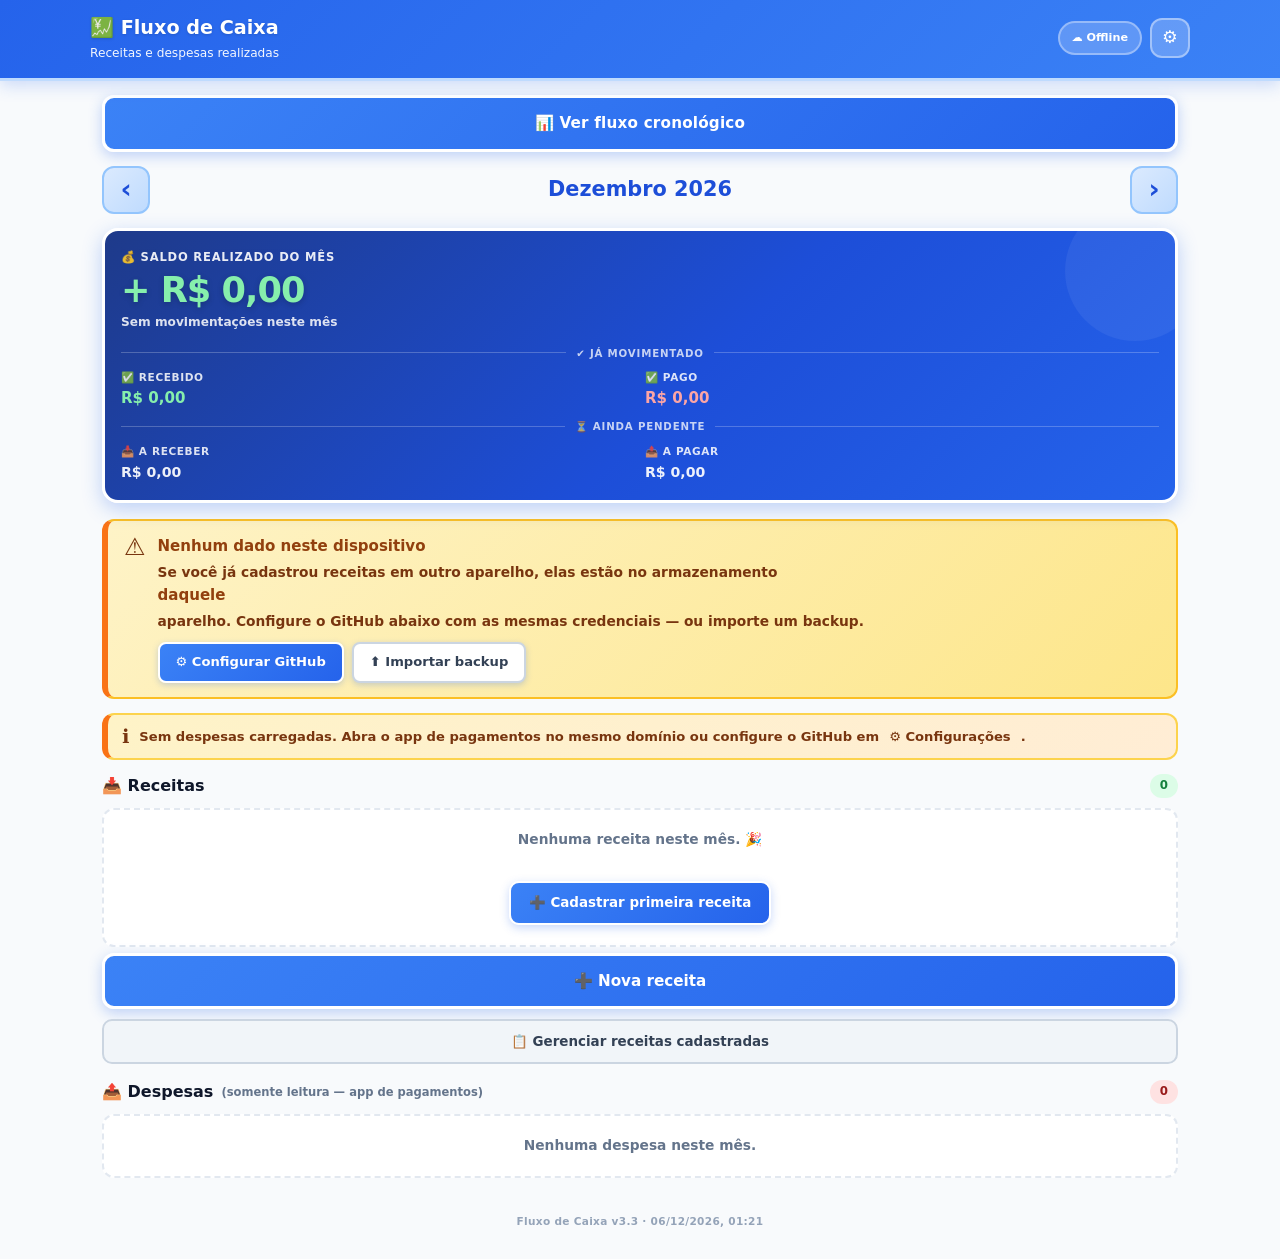
==== commit 0063ee56: "Add files via upload" ====
--- a/fluxo.html
+++ b/fluxo.html
@@ -1,5 +1,5 @@
 <!DOCTYPE html>
-<html lang="pt-BR" data-version="3.0" style="color-scheme: light !important;">
+<html lang="pt-BR" data-version="3.3" style="color-scheme: light !important;">
 <head>
 <meta charset="UTF-8">
 <meta name="viewport" content="width=device-width, initial-scale=1, maximum-scale=1, viewport-fit=cover">
@@ -7,7 +7,7 @@
 <meta name="color-scheme" content="light">
 <meta name="supported-color-schemes" content="light">
 <meta http-equiv="Cache-Control" content="no-cache, no-store, must-revalidate">
-<title>Fluxo de Caixa v3.0</title>
+<title>Fluxo de Caixa v3.3</title>
 <style>
   :root{
     color-scheme: light;
@@ -35,10 +35,6 @@
     -webkit-tap-highlight-color:transparent;
     forced-color-adjust: none}
 
-  /* ============================================================
-     REGRAS AGRESSIVAS PARA FORÇAR FUNDO BRANCO EM FORMULÁRIOS
-     — aplicadas cedo e reforçadas depois via JS
-     ============================================================ */
   input, select, textarea{
     color-scheme: light !important;
     forced-color-adjust: none !important;
@@ -327,6 +323,83 @@
   .campo .dica{font-weight:500;color:#94a3b8;font-size:.72rem;margin-top:1px;
     line-height:1.4}
 
+  /* Campos: altura dividida por 3 (~32px) */
+  .campo input,
+  .campo select,
+  input[type="text"],
+  input[type="number"],
+  input[type="date"],
+  input[type="password"],
+  input[type="search"],
+  input[type="email"],
+  input[type="tel"],
+  input[type="url"],
+  select,
+  textarea{
+    font:inherit;
+    font-weight:500;
+    color:#0f172a !important;
+    -webkit-text-fill-color:#0f172a !important;
+    background-color:#ffffff !important;
+    background-image:none !important;
+    border:2.5px solid #94a3b8;
+    border-radius:10px;
+    padding:4px 14px;
+    font-size:.85rem;
+    min-height:32px;
+    width:100%;
+    min-width:0;
+    outline:none;
+    transition:border-color .15s, box-shadow .15s, background-color .15s;
+    color-scheme:light !important;
+    forced-color-adjust:none !important;
+    -webkit-appearance:none;
+    -moz-appearance:none;
+    appearance:none;
+    line-height:1.2;
+  }
+  .campo input::placeholder,
+  .campo textarea::placeholder,
+  input::placeholder,
+  textarea::placeholder{
+    color:#94a3b8 !important;
+    opacity:1;
+    -webkit-text-fill-color:#94a3b8 !important;
+    font-weight:400;
+  }
+  .campo input:hover,
+  .campo select:hover{border-color:#64748b;background-color:#ffffff !important}
+  .campo input:focus,
+  .campo select:focus{border-color:#3b82f6;
+    box-shadow:0 0 0 4px rgba(59,130,246,.15);
+    background-color:#ffffff !important}
+  .campo select{
+    background-image:url("data:image/svg+xml,%3Csvg xmlns='http://www.w3.org/2000/svg' width='12' height='12' viewBox='0 0 24 24' fill='none' stroke='%2364748b' stroke-width='2.5' stroke-linecap='round' stroke-linejoin='round'%3E%3Cpolyline points='6 9 12 15 18 9'%3E%3C/polyline%3E%3C/svg%3E") !important;
+    background-repeat:no-repeat !important;
+    background-position:right 12px center !important;
+    background-size:12px !important;
+    padding-right:32px !important;
+    cursor:pointer;
+  }
+  .campo input:-webkit-autofill,
+  .campo input:-webkit-autofill:hover,
+  .campo input:-webkit-autofill:focus,
+  .campo input:-webkit-autofill:active{
+    -webkit-box-shadow:0 0 0 1000px #ffffff inset !important;
+    -webkit-text-fill-color:#0f172a !important;
+    caret-color:#0f172a;
+    transition:background-color 5000s ease-in-out 0s;
+  }
+  .campo input[type="date"]::-webkit-calendar-picker-indicator{
+    filter:none;opacity:.65;cursor:pointer;
+  }
+  .campo input[type="date"]::-webkit-calendar-picker-indicator:hover{opacity:1}
+  .campo input[type="number"]::-webkit-outer-spin-button,
+  .campo input[type="number"]::-webkit-inner-spin-button{
+    -webkit-appearance:none;margin:0;
+  }
+  .campo input[type="number"]{-moz-appearance:textfield}
+
   .check-infinita{display:flex;align-items:flex-start;gap:14px;
     background:#f0f9ff;border:1.5px solid #bae6fd;
     border-radius:12px;padding:14px 16px;margin-top:4px;
@@ -339,7 +412,10 @@
     margin:2px 0 0 0 !important;flex-shrink:0;
     accent-color:#3b82f6;cursor:pointer;
     color-scheme:light !important;
-    forced-color-adjust:none !important}
+    forced-color-adjust:none !important;
+    min-height:auto !important;
+    padding:0 !important;
+    border:2px solid #cbd5e1 !important}
   .check-infinita .conteudo{flex:1;min-width:0}
   .check-infinita b{display:block;font-size:.9rem;font-weight:900;
     color:#1e40af;margin-bottom:3px}
@@ -573,11 +649,9 @@
   .crono-legenda i.l-real{background:#f0fdf4;border-color:#86efac}
   .crono-legenda i.l-pend{background:#fff;border-color:#cbd5e1}
 
-  /* Rodapé de versão */
   .rodape-versao{text-align:center;font-size:.66rem;color:#94a3b8;
     font-weight:700;padding:20px 0 16px;letter-spacing:.3px}
 
-  /* Debug banner */
   #debugBanner{background:#fef3c7;border:2px solid #fbbf24;
     border-radius:10px;padding:12px 14px;margin-bottom:14px;
     font-family:ui-monospace,monospace;font-size:.72rem;color:#78350f;
@@ -690,7 +764,7 @@
       <div id="listaDespesas"></div>
     </section>
 
-    <div class="rodape-versao" id="rodapeVersao">Fluxo de Caixa v3.0</div>
+    <div class="rodape-versao" id="rodapeVersao">Fluxo de Caixa v3.3</div>
   </section>
 
   <section class="tela escondido" id="tela-cronologico">
@@ -721,7 +795,7 @@
       <span><i class="l-pend"></i> Com pendências</span>
       <span>👆 Toque em uma data para ver os itens</span>
     </div>
-    <div class="rodape-versao">Fluxo de Caixa v3.0</div>
+    <div class="rodape-versao">Fluxo de Caixa v3.3</div>
   </section>
 
   <section class="tela escondido" id="tela-nova">
@@ -785,7 +859,7 @@
     <h2 class="titulo-tela">📋 Receitas cadastradas</h2>
     <div id="listaTodasReceitas"></div>
     <button type="button" class="btn-nova-receita" id="btnNovaReceita2">➕ Nova receita</button>
-    <div class="rodape-versao">Fluxo de Caixa v3.0</div>
+    <div class="rodape-versao">Fluxo de Caixa v3.3</div>
   </section>
 
   <section class="tela escondido" id="tela-config">
@@ -856,7 +930,7 @@
         <li>Se este app estiver no mesmo domínio do app de pagamentos, também tenta herdar a configuração automaticamente.</li>
       </ol>
     </div>
-    <div class="rodape-versao">Fluxo de Caixa v3.0</div>
+    <div class="rodape-versao">Fluxo de Caixa v3.3</div>
   </section>
 
 </div>
@@ -902,7 +976,7 @@
 
 <script>
 /* =========================================================
-   FLUXO DE CAIXA v3.0 — Injeção agressiva de modo claro
+   FLUXO DE CAIXA v3.3 — campos ~32px (1/3 de 96) + modo claro
    ========================================================= */
 (function aplicarEstiloNuclear(){
   const st = document.createElement('style');
@@ -927,12 +1001,17 @@
       caret-color: #0f172a !important;
       color-scheme: light !important;
       forced-color-adjust: none !important;
-      -webkit-box-shadow: inset 0 0 0 1000px #ffffff, 0 0 0 1.5px #cbd5e1 !important;
-      box-shadow: inset 0 0 0 1000px #ffffff, 0 0 0 1.5px #cbd5e1 !important;
-      border: 1.5px solid #cbd5e1 !important;
+      -webkit-box-shadow: inset 0 0 0 1000px #ffffff !important;
+      box-shadow: inset 0 0 0 1000px #ffffff !important;
+      border: 2.5px solid #94a3b8 !important;
       -webkit-appearance: none !important;
       appearance: none !important;
       border-radius: 10px !important;
+      padding: 4px 14px !important;
+      min-height: 32px !important;
+      font-size: 0.85rem !important;
+      line-height: 1.2 !important;
+      box-sizing: border-box !important;
     }
     input::placeholder, textarea::placeholder {
       color: #94a3b8 !important;
@@ -974,31 +1053,47 @@
     input:-webkit-autofill:hover,
     input:-webkit-autofill:focus,
     input:-webkit-autofill:active {
-      -webkit-box-shadow: inset 0 0 0 1000px #ffffff, 0 0 0 1.5px #cbd5e1 !important;
-      box-shadow: inset 0 0 0 1000px #ffffff, 0 0 0 1.5px #cbd5e1 !important;
+      -webkit-box-shadow: inset 0 0 0 1000px #ffffff !important;
+      box-shadow: inset 0 0 0 1000px #ffffff !important;
       -webkit-text-fill-color: #0f172a !important;
       caret-color: #0f172a !important;
       transition: background-color 5000s ease-in-out 0s !important;
       color-scheme: light !important;
       forced-color-adjust: none !important;
     }
-    /* Select: mantém seta customizada, sem fundo preto */
     select {
       background-image: url("data:image/svg+xml,%3Csvg xmlns='http://www.w3.org/2000/svg' width='12' height='12' viewBox='0 0 24 24' fill='none' stroke='%2364748b' stroke-width='2.5' stroke-linecap='round' stroke-linejoin='round'%3E%3Cpolyline points='6 9 12 15 18 9'%3E%3C/polyline%3E%3C/svg%3E") !important;
       background-repeat: no-repeat !important;
       background-position: right 12px center !important;
       background-size: 12px !important;
-      padding-right: 36px !important;
+      padding-right: 32px !important;
     }
     select option {
       background: #ffffff !important;
       color: #0f172a !important;
     }
+    .check-infinita input[type="checkbox"] {
+      padding: 0 !important;
+      min-height: auto !important;
+      height: 22px !important;
+      width: 22px !important;
+      border: 2px solid #cbd5e1 !important;
+    }
+    .campo input:focus,
+    .campo select:focus,
+    input[type="text"]:focus,
+    input[type="number"]:focus,
+    input[type="date"]:focus,
+    input[type="password"]:focus,
+    select:focus {
+      border-color: #3b82f6 !important;
+      box-shadow: inset 0 0 0 1000px #ffffff, 0 0 0 4px rgba(59,130,246,.18) !important;
+      -webkit-box-shadow: inset 0 0 0 1000px #ffffff, 0 0 0 4px rgba(59,130,246,.18) !important;
+    }
   `;
   document.head.appendChild(st);
 })();
 
-/* Força inline em cada input após render */
 function forcarModoClaro(){
   try{
     const els = document.querySelectorAll('input, select, textarea');
@@ -1013,8 +1108,8 @@
         el.style.setProperty('forced-color-adjust', 'none', 'important');
       }catch(e){}
     });
-    console.log('[v3.0] forcarModoClaro: ' + els.length + ' controles');
-  }catch(e){ console.warn('[v3.0] forcarModoClaro falhou:', e); }
+    console.log('[v3.3] forcarModoClaro: ' + els.length + ' controles');
+  }catch(e){ console.warn('[v3.3] forcarModoClaro falhou:', e); }
 }
 if(document.readyState === 'loading'){
   document.addEventListener('DOMContentLoaded', forcarModoClaro);
@@ -1023,9 +1118,6 @@
 setTimeout(forcarModoClaro, 500);
 setTimeout(forcarModoClaro, 1500);
 
-/* =========================================================
-   Modo debug: ?debug=1
-   ========================================================= */
 const debugMode = new URLSearchParams(location.search).get('debug') === '1';
 function renderDebug(){
   if(!debugMode) return;
@@ -1040,22 +1132,25 @@
   const cs = getComputedStyle(testInput);
   const bg = cs.backgroundColor;
   const color = cs.color;
-  const scheme = cs.colorScheme || '(não suportado)';
+  const borderW = cs.borderTopWidth;
+  const borderC = cs.borderTopColor;
+  const height = cs.height;
+  const paddingV = cs.paddingTop;
   const okBg = bg === 'rgb(255, 255, 255)' || bg === '#ffffff';
   el.innerHTML =
-    `<b>Debug v3.0</b>\n` +
-    `Input testado: #${testInput.id || testInput.name || 'sem-id'}\n` +
-    `background-color: <span class="${okBg ? 'ok' : 'erro'}">${bg}</span> ${okBg ? '✅' : '❌ (deveria ser branco)'}\n` +
+    `<b>Debug v3.3</b>\n` +
+    `background-color: <span class="${okBg ? 'ok' : 'erro'}">${bg}</span> ${okBg ? '✅' : '❌'}\n` +
     `color: <span class="${color === 'rgb(15, 23, 42)' ? 'ok' : 'erro'}">${color}</span>\n` +
-    `color-scheme: ${scheme}\n` +
-    `--fundo: ${getComputedStyle(document.documentElement).getPropertyValue('--fundo')}\n` +
+    `border: ${borderW} ${borderC}\n` +
+    `height: ${height} · padding-top: ${paddingV}\n` +
+    `color-scheme: ${cs.colorScheme || '(não suportado)'}\n` +
     `UA: ${navigator.userAgent.slice(0, 100)}…`;
 }
 setTimeout(renderDebug, 300);
 setTimeout(renderDebug, 1000);
 
 /* =========================================================
-   Resto do app (mantido)
+   App
    ========================================================= */
 const CHAVE_RECEITAS = 'sistemaFluxo.v1';
 const CHAVE_PAGAMENTOS = 'sistemaPagamentos.v2';
@@ -1100,7 +1195,6 @@
   return dataParaIso(alvo);
 }
 function mesDeIso(iso){ return iso.slice(0,7); }
-
 function ajustarDiaBase(isoBase, dia){
   if(!dia) return isoBase;
   const d=parseInt(dia,10); if(!d||d<1||d>31) return isoBase;
@@ -1117,7 +1211,6 @@
   }
   return res;
 }
-
 function normalizarStatus(status){
   const s = String(status || '').toLowerCase().trim();
   if(!s) return 'em_aberto';
@@ -1582,7 +1675,7 @@
   } else { contDes.innerHTML = '<div class="lista-vazia">Nenhuma despesa neste mês.</div>'; }
   renderAvisoVazio();
   const rv = document.getElementById('rodapeVersao');
-  if(rv) rv.textContent = `Fluxo de Caixa v3.0 · ${new Date().toLocaleString('pt-BR', {dateStyle:'short', timeStyle:'short'})}`;
+  if(rv) rv.textContent = `Fluxo de Caixa v3.3 · ${new Date().toLocaleString('pt-BR', {dateStyle:'short', timeStyle:'short'})}`;
 }
 
 function fmtDataColuna(iso){
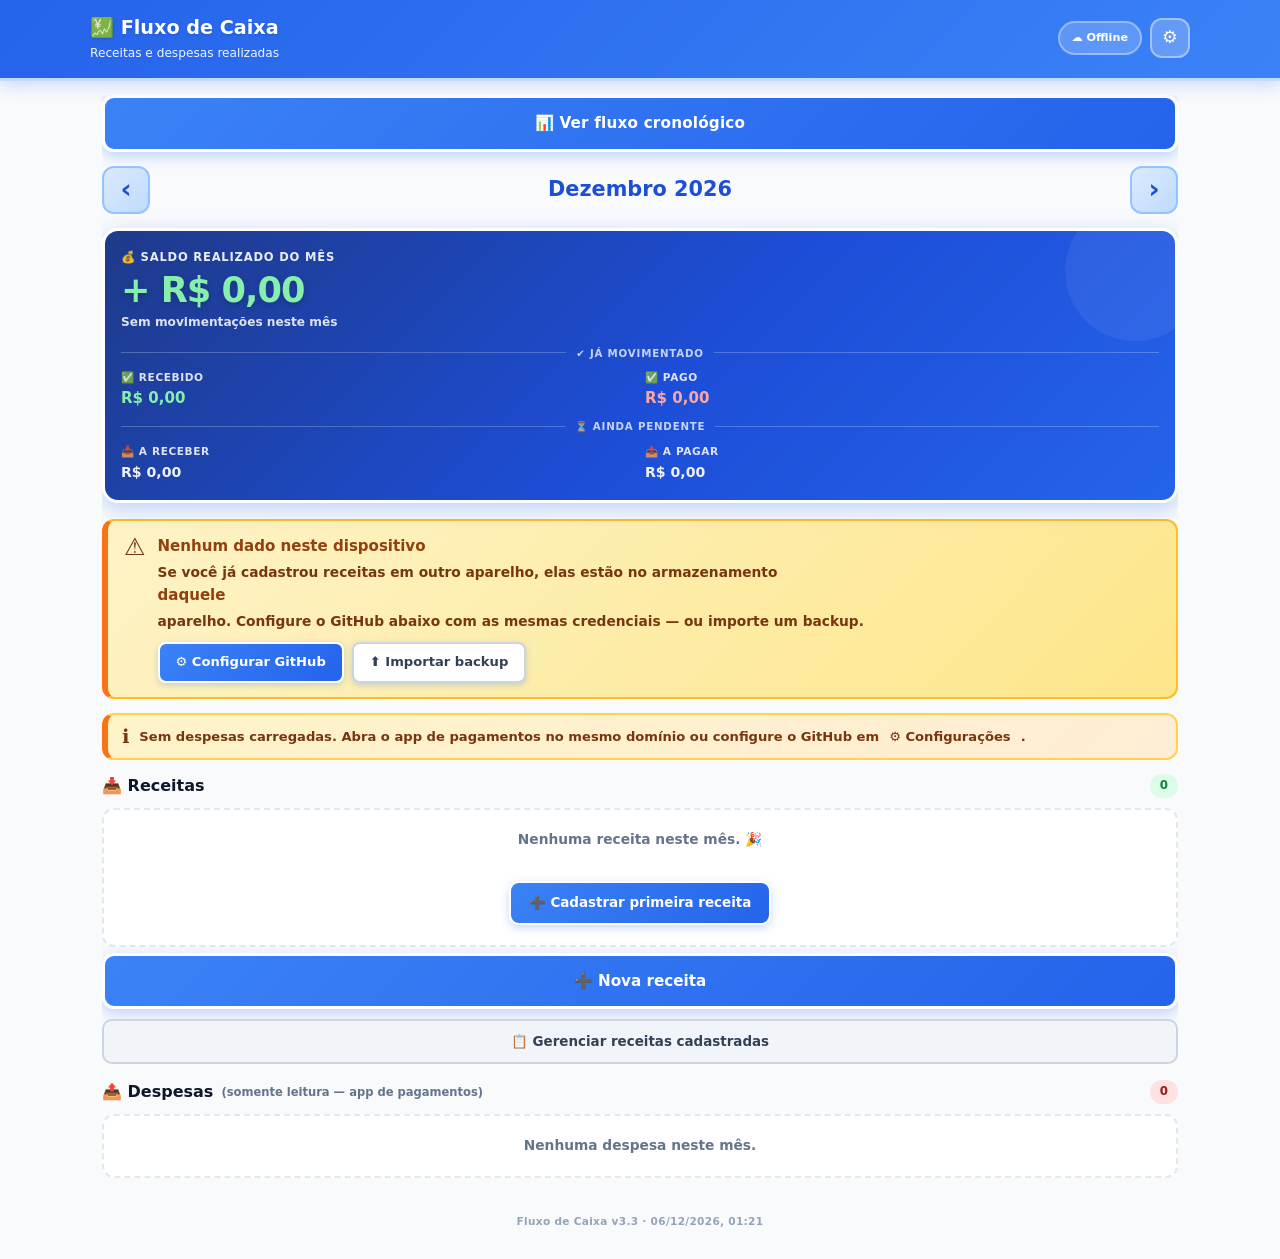
==== commit e1cb4322: "Add files via upload" ====
--- a/fluxo.html
+++ b/fluxo.html
@@ -1,17 +1,17 @@
 <!DOCTYPE html>
-<html lang="pt-BR" data-version="3.3" style="color-scheme: light !important;">
+<html lang="pt-BR" data-version="3.3" style="color-scheme: light only !important; background-color: #f8fafc !important;">
 <head>
 <meta charset="UTF-8">
 <meta name="viewport" content="width=device-width, initial-scale=1, maximum-scale=1, viewport-fit=cover">
-<meta name="theme-color" content="#ffffff">
-<meta name="color-scheme" content="light">
+<meta name="theme-color" content="#f8fafc">
+<meta name="color-scheme" content="light only">
 <meta name="supported-color-schemes" content="light">
 <meta http-equiv="Cache-Control" content="no-cache, no-store, must-revalidate">
 <title>Fluxo de Caixa v3.3</title>
 <style>
   :root{
-    color-scheme: light;
-    color-scheme: light only;
+    color-scheme: light only !important;
+    forced-color-adjust: none !important;
     --fundo:#f8fafc;--cartao:#fff;--texto:#0f172a;--suave:#64748b;--linha:#e2e8f0;
     --verde:#16a34a;--verde-esc:#15803d;--verde-bg:#dcfce7;--verde-claro:#f0fdf4;
     --azul:#2563eb;--azul-esc:#1d4ed8;--azul-bg:#eff6ff;--azul-claro:#dbeafe;
@@ -22,21 +22,24 @@
     --roxo:#7c3aed;--roxo-bg:#ede9fe;--raio:14px;
   }
   html{
-    color-scheme: light;
-    color-scheme: light only;
-    forced-color-adjust: none;
+    color-scheme: light only !important;
+    forced-color-adjust: none !important;
     -webkit-text-size-adjust: 100%;
-    background:#f8fafc;
+    background-color: #f8fafc !important;
   }
   *{box-sizing:border-box}
   html,body{margin:0;padding:0;width:100%;max-width:100%;overflow-x:hidden}
-  body{font-family:system-ui,-apple-system,"Segoe UI",Roboto,Arial,sans-serif;
-    background:var(--fundo);color:var(--texto);font-size:15px;line-height:1.45;
+  body{
+    font-family:system-ui,-apple-system,"Segoe UI",Roboto,Arial,sans-serif;
+    background-color: #f8fafc !important;
+    color: #0f172a !important;
+    font-size:15px;line-height:1.45;
     -webkit-tap-highlight-color:transparent;
-    forced-color-adjust: none}
+    forced-color-adjust: none !important;
+  }
 
   input, select, textarea{
-    color-scheme: light !important;
+    color-scheme: light only !important;
     forced-color-adjust: none !important;
     -webkit-appearance: none !important;
     appearance: none !important;
@@ -68,9 +71,14 @@
   .btn-gh:hover{background:rgba(255,255,255,.35);transform:translateY(-1px)}
 
   .area{max-width:1100px;margin:0 auto;padding:14px 12px}
-  .tela{animation:surgir .18s ease-out}
+  .tela{animation:surgir .18s ease-out; position: relative; overflow-x: hidden;}
   @keyframes surgir{from{opacity:0;transform:translateY(6px)}to{opacity:1;transform:none}}
   .escondido{display:none !important}
+
+  @keyframes slideInRight { from { opacity: 0; transform: translateX(40px); } to { opacity: 1; transform: translateX(0); } }
+  @keyframes slideInLeft { from { opacity: 0; transform: translateX(-40px); } to { opacity: 1; transform: translateX(0); } }
+  .anim-slide-esquerda { animation: slideInRight 0.3s cubic-bezier(0.2, 0.8, 0.2, 1) forwards; }
+  .anim-slide-direita { animation: slideInLeft 0.3s cubic-bezier(0.2, 0.8, 0.2, 1) forwards; }
 
   .btn-voltar{display:inline-flex;align-items:center;gap:10px;
     background:linear-gradient(135deg,#f97316,#ea580c);color:#fff;
@@ -323,7 +331,6 @@
   .campo .dica{font-weight:500;color:#94a3b8;font-size:.72rem;margin-top:1px;
     line-height:1.4}
 
-  /* Campos: altura dividida por 3 (~32px) */
   .campo input,
   .campo select,
   input[type="text"],
@@ -983,8 +990,10 @@
   st.id = 'estiloNuclearModoClaro';
   st.textContent = `
     html, body {
-      color-scheme: light !important;
+      color-scheme: light only !important;
       forced-color-adjust: none !important;
+      background-color: #f8fafc !important;
+      color: #0f172a !important;
     }
     input, select, textarea,
     input[type="text"], input[type="number"], input[type="date"],
@@ -999,7 +1008,7 @@
       color: #0f172a !important;
       -webkit-text-fill-color: #0f172a !important;
       caret-color: #0f172a !important;
-      color-scheme: light !important;
+      color-scheme: light only !important;
       forced-color-adjust: none !important;
       -webkit-box-shadow: inset 0 0 0 1000px #ffffff !important;
       box-shadow: inset 0 0 0 1000px #ffffff !important;
@@ -1033,7 +1042,7 @@
       background-color: transparent !important;
       color: #0f172a !important;
       -webkit-text-fill-color: #0f172a !important;
-      color-scheme: light !important;
+      color-scheme: light only !important;
       forced-color-adjust: none !important;
     }
     input::-webkit-inner-spin-button,
@@ -1058,7 +1067,7 @@
       -webkit-text-fill-color: #0f172a !important;
       caret-color: #0f172a !important;
       transition: background-color 5000s ease-in-out 0s !important;
-      color-scheme: light !important;
+      color-scheme: light only !important;
       forced-color-adjust: none !important;
     }
     select {
@@ -1104,7 +1113,7 @@
         el.style.setProperty('background-image', 'none', 'important');
         el.style.setProperty('color', '#0f172a', 'important');
         el.style.setProperty('-webkit-text-fill-color', '#0f172a', 'important');
-        el.style.setProperty('color-scheme', 'light', 'important');
+        el.style.setProperty('color-scheme', 'light only', 'important');
         el.style.setProperty('forced-color-adjust', 'none', 'important');
       }catch(e){}
     });
@@ -1171,6 +1180,7 @@
 let syncTimer = null;
 let syncing = false;
 let edicaoValorPendente = null;
+let telaAtual = 'fluxo';
 const cronoDiasExpandidos = new Set();
 
 const TIPO_LABEL = {
@@ -1920,7 +1930,9 @@
   }
 }
 
+/* ================= Navegação com histórico (Voltar Android) ================= */
 function mostrarTela(id){
+  telaAtual = id;
   ['fluxo','nova','todas','config','cronologico'].forEach(t => {
     document.getElementById('tela-'+t).classList.toggle('escondido', t !== id);
   });
@@ -1928,6 +1940,73 @@
   setTimeout(forcarModoClaro, 50);
   setTimeout(forcarModoClaro, 200);
 }
+
+function atualizarConteudoTela(id){
+  if (id === 'fluxo') renderTelaPrincipal();
+  else if (id === 'cronologico') renderCronologico();
+  else if (id === 'todas') renderTodasReceitas();
+  else if (id === 'config') atualizarConfigUI();
+}
+
+function navegarPara(id){
+  if (id === telaAtual) { mostrarTela(id); return; }
+  try { history.pushState({ tela: id }, ''); } catch(e) {}
+  mostrarTela(id);
+}
+
+function tentarSairDoApp(){
+  // Capacitor
+  if (window.Capacitor && window.Capacitor.Plugins && window.Capacitor.Plugins.App) {
+    try { window.Capacitor.Plugins.App.exitApp(); return; } catch(e) {}
+  }
+  // Cordova / PhoneGap
+  if (navigator.app && typeof navigator.app.exitApp === 'function') {
+    try { navigator.app.exitApp(); return; } catch(e) {}
+  }
+  // Bridges customizadas
+  if (window.Android && typeof window.Android.exitApp === 'function') {
+    try { window.Android.exitApp(); return; } catch(e) {}
+  }
+  if (window.AndroidBridge && typeof window.AndroidBridge.exitApp === 'function') {
+    try { window.AndroidBridge.exitApp(); return; } catch(e) {}
+  }
+}
+
+function voltarTela(){
+  if (telaAtual !== 'fluxo') {
+    history.back();
+  } else {
+    tentarSairDoApp();
+  }
+}
+
+(function configurarNavegacaoHistorico(){
+  try { history.replaceState({ tela: 'fluxo' }, ''); } catch(e) {}
+
+  window.addEventListener('popstate', (e) => {
+    const tela = (e && e.state && e.state.tela) || 'fluxo';
+    mostrarTela(tela);
+    atualizarConteudoTela(tela);
+  });
+
+  // Capacitor
+  if (window.Capacitor && window.Capacitor.Plugins && window.Capacitor.Plugins.App) {
+    try {
+      window.Capacitor.Plugins.App.addListener('backButton', () => {
+        if (telaAtual !== 'fluxo') history.back();
+        else window.Capacitor.Plugins.App.exitApp();
+      });
+    } catch(e) { console.warn('[back] Capacitor:', e); }
+  }
+
+  // Cordova
+  document.addEventListener('backbutton', (e) => {
+    e.preventDefault();
+    if (telaAtual !== 'fluxo') history.back();
+    else tentarSairDoApp();
+  }, false);
+})();
+/* ================= Fim navegação ================= */
 
 const formReceita = document.getElementById('formReceita');
 const campoFonte = document.getElementById('campoFonte');
@@ -1967,7 +2046,7 @@
   limparForm();
   tituloForm.innerHTML = '➕ Nova receita';
   document.getElementById('btnSalvarForm').innerHTML = '💾 Salvar';
-  mostrarTela('nova');
+  navegarPara('nova');
   setTimeout(()=>{ forcarModoClaro(); renderDebug(); campoFonte.focus(); }, 200);
 }
 function abrirEdicaoReceita(id){
@@ -1985,7 +2064,7 @@
   alternarInfinita();
   tituloForm.innerHTML = '✏️ Editar receita';
   document.getElementById('btnSalvarForm').innerHTML = '💾 Salvar alterações';
-  mostrarTela('nova');
+  navegarPara('nova');
   setTimeout(()=>{ forcarModoClaro(); renderDebug(); campoFonte.focus(); }, 200);
 }
 
@@ -2026,8 +2105,7 @@
     }
     r.parcelas.sort((a,b)=>a.vencimento.localeCompare(b.vencimento));
     salvar();
-    mostrarTela('todas');
-    renderTodasReceitas();
+    voltarTela();
     return;
   }
   const nova = {
@@ -2054,18 +2132,15 @@
   salvar();
   const dt = isoParaData(base);
   mesRef = new Date(dt.getFullYear(), dt.getMonth(), 1);
-  mostrarTela('fluxo');
-  renderTelaPrincipal();
+  voltarTela();
 });
 document.getElementById('btnDescartar').addEventListener('click', () => {
   if(!confirm('Descartar?')) return;
-  mostrarTela('fluxo');
-  renderTelaPrincipal();
+  voltarTela();
 });
 document.getElementById('voltarForm').addEventListener('click', () => {
   if(!confirm('Voltar?')) return;
-  mostrarTela('fluxo');
-  renderTelaPrincipal();
+  voltarTela();
 });
 
 document.getElementById('listaReceitas').addEventListener('click', async (e) => {
@@ -2214,21 +2289,85 @@
     return;
   }
 });
-function mudarMes(delta){
+function mudarMes(delta, direcao = null){
   mesRef = new Date(mesRef.getFullYear(), mesRef.getMonth() + delta, 1);
   try{ localStorage.setItem(MES_KEY, mesRef.toISOString().slice(0,10)); }catch(e){}
   renderTelaPrincipal();
+  
+  if(direcao){
+    const el = document.getElementById('tela-fluxo');
+    el.classList.remove('anim-slide-esquerda', 'anim-slide-direita');
+    void el.offsetWidth;
+    el.classList.add(direcao === 'esquerda' ? 'anim-slide-esquerda' : 'anim-slide-direita');
+  }
 }
 document.getElementById('mesAnterior').addEventListener('click', () => mudarMes(-1));
 document.getElementById('mesProximo').addEventListener('click', () => mudarMes(1));
-function mudarMesCrono(delta){
+
+function mudarMesCrono(delta, direcao = null){
   mesRef = new Date(mesRef.getFullYear(), mesRef.getMonth() + delta, 1);
   try{ localStorage.setItem(MES_KEY, mesRef.toISOString().slice(0,10)); }catch(e){}
   cronoDiasExpandidos.clear();
   renderCronologico();
+
+  if(direcao){
+    const el = document.getElementById('tela-cronologico');
+    el.classList.remove('anim-slide-esquerda', 'anim-slide-direita');
+    void el.offsetWidth;
+    el.classList.add(direcao === 'esquerda' ? 'anim-slide-esquerda' : 'anim-slide-direita');
+  }
 }
 document.getElementById('cronoMesAnterior').addEventListener('click', () => mudarMesCrono(-1));
 document.getElementById('cronoMesProximo').addEventListener('click', () => mudarMesCrono(1));
+
+function configurarSwipe() {
+  const telas = [
+    { el: document.getElementById('tela-fluxo'), isCrono: false },
+    { el: document.getElementById('tela-cronologico'), isCrono: true }
+  ];
+
+  telas.forEach(({ el, isCrono }) => {
+    let tStartX = 0;
+    let tStartY = 0;
+    let tracking = false;
+
+    el.addEventListener('touchstart', (e) => {
+      if (e.target.closest('.crono-tabela-area') || e.target.closest('input') || e.target.closest('select') || e.target.closest('button')) {
+        tracking = false;
+        return;
+      }
+      const touch = e.touches[0];
+      tStartX = touch.clientX;
+      tStartY = touch.clientY;
+      tracking = true;
+    }, { passive: true });
+
+    el.addEventListener('touchend', (e) => {
+      if (!tracking) return;
+      tracking = false;
+      
+      const touch = e.changedTouches[0];
+      const tEndX = touch.clientX;
+      const tEndY = touch.clientY;
+
+      const diffX = tStartX - tEndX;
+      const diffY = tStartY - tEndY;
+
+      if (Math.abs(diffX) > Math.abs(diffY) * 1.5 && Math.abs(diffX) > 50) {
+        if (diffX > 0) {
+          if (isCrono) mudarMesCrono(1, 'esquerda');
+          else mudarMes(1, 'esquerda');
+        } else {
+          if (isCrono) mudarMesCrono(-1, 'direita');
+          else mudarMes(-1, 'direita');
+        }
+      }
+    }, { passive: true });
+  });
+}
+
+setTimeout(configurarSwipe, 100);
+
 document.getElementById('cronoTbody').addEventListener('click', (e) => {
   const tr = e.target.closest('.crono-linha');
   if(!tr) return;
@@ -2241,17 +2380,17 @@
 document.getElementById('btnNovaReceita2').addEventListener('click', abrirNovaReceita);
 document.getElementById('btnTodasReceitas').addEventListener('click', () => {
   renderTodasReceitas();
-  mostrarTela('todas');
+  navegarPara('todas');
 });
 document.getElementById('btnCronologico').addEventListener('click', () => {
   renderCronologico();
-  mostrarTela('cronologico');
+  navegarPara('cronologico');
 });
 document.getElementById('voltarTodas').addEventListener('click', () => {
-  mostrarTela('fluxo'); renderTelaPrincipal();
+  voltarTela();
 });
 document.getElementById('voltarCronologico').addEventListener('click', () => {
-  mostrarTela('fluxo'); renderTelaPrincipal();
+  voltarTela();
 });
 
 const elOwner = document.getElementById('ghOwner');
@@ -2283,10 +2422,10 @@
     document.getElementById('configStatusDescricao').textContent = 'Sem sincronização — leitura local apenas.';
   }
 }
-function abrirConfig(){ atualizarConfigUI(); mostrarTela('config'); }
+function abrirConfig(){ atualizarConfigUI(); navegarPara('config'); }
 document.getElementById('btnConfig').addEventListener('click', abrirConfig);
 document.getElementById('voltarConfig').addEventListener('click', () => {
-  mostrarTela('fluxo'); renderTelaPrincipal();
+  voltarTela();
 });
 document.getElementById('btnSalvarConfig').addEventListener('click', async () => {
   const ow = elOwner.value.trim();
